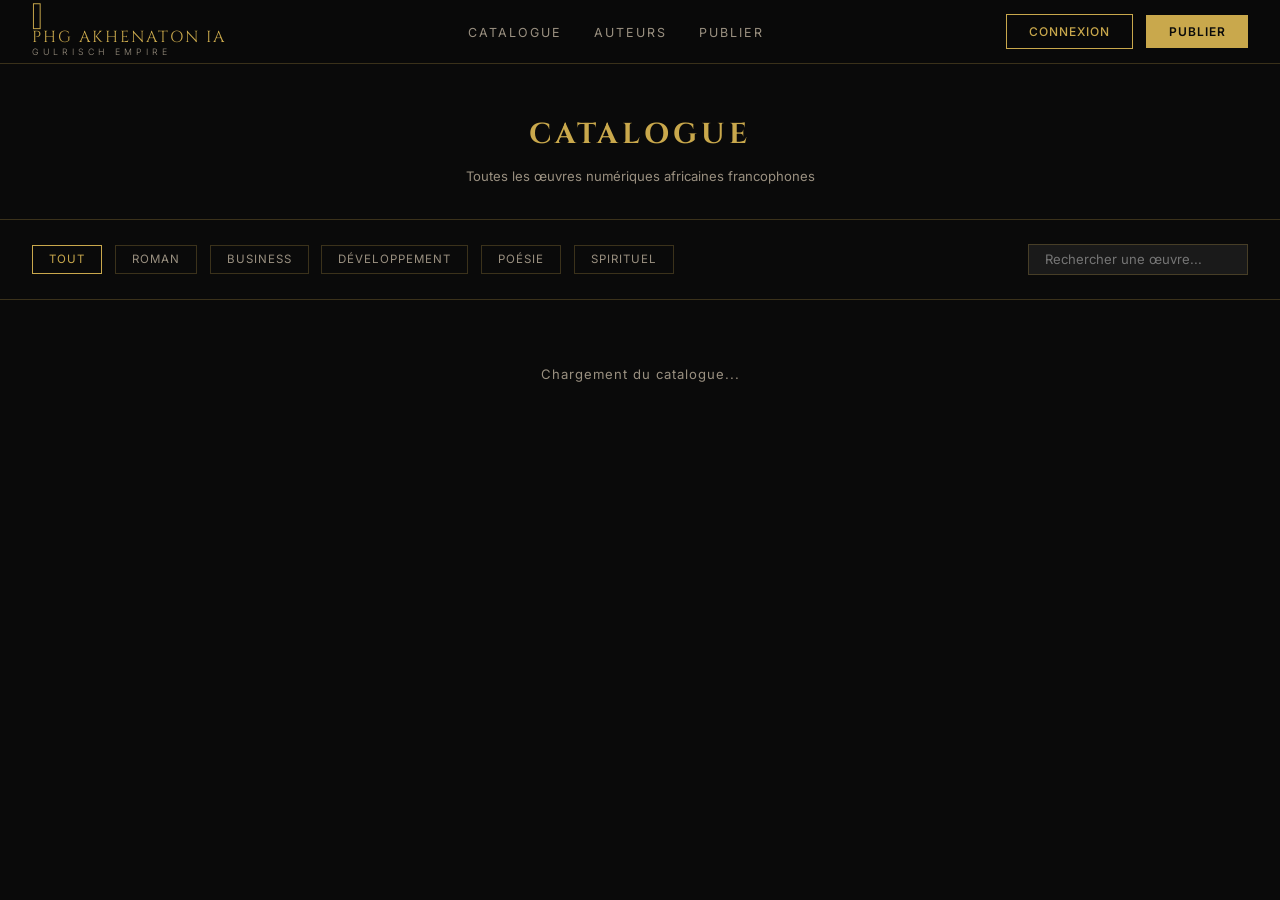
==== pages/catalogue.html @ d3db8b1d "PHG AKHENATON IA — Frontend initial" ====
<!DOCTYPE html>
<html lang="fr">
<head>
  <meta charset="UTF-8">
  <meta name="viewport" content="width=device-width, initial-scale=1.0">
  <title>Catalogue — PHG AKHENATON IA</title>
  <link href="https://fonts.googleapis.com/css2?family=Cinzel:wght@400;700&family=Inter:wght@300;400;500;600&display=swap" rel="stylesheet">
  <link rel="stylesheet" href="../css/main.css">
</head>
<body>

<nav class="navbar">
  <a href="../index.html" class="logo">
    <span class="logo-symbol">𓂀</span> PHG AKHENATON IA
    <small>GULRISCH EMPIRE</small>
  </a>
  <ul class="nav-links">
    <li><a href="catalogue.html" class="active">Catalogue</a></li>
    <li><a href="auteurs.html">Auteurs</a></li>
    <li><a href="abonnement.html">Publier</a></li>
  </ul>
  <div class="nav-actions">
    <button class="btn-outline" onclick="openModal('login')">Connexion</button>
    <button class="btn-gold" onclick="openModal('register')">Publier</button>
  </div>
</nav>

<div class="page-header">
  <h1>CATALOGUE</h1>
  <p>Toutes les œuvres numériques africaines francophones</p>
</div>

<div class="filters">
  <button class="filter-btn active" onclick="filterBy('all', this)">TOUT</button>
  <button class="filter-btn" onclick="filterBy('roman', this)">ROMAN</button>
  <button class="filter-btn" onclick="filterBy('business', this)">BUSINESS</button>
  <button class="filter-btn" onclick="filterBy('developpement', this)">DÉVELOPPEMENT</button>
  <button class="filter-btn" onclick="filterBy('poesie', this)">POÉSIE</button>
  <button class="filter-btn" onclick="filterBy('spirituel', this)">SPIRITUEL</button>
  <input class="filter-search" type="text" placeholder="Rechercher une œuvre..." oninput="searchBooks(this.value)">
</div>

<section class="catalogue-section">
  <div class="books-grid" id="books-grid">
    <div class="loading-placeholder">Chargement du catalogue...</div>
  </div>
</section>

<div class="modal-overlay" id="modal-overlay" onclick="closeModal()">
  <div class="modal" onclick="event.stopPropagation()">
    <button class="modal-close" onclick="closeModal()">✕</button>
    <div id="modal-content"></div>
  </div>
</div>

<script src="../js/config.js"></script>
<script src="../js/api.js"></script>
<script src="../js/auth.js"></script>
<script src="../js/main.js"></script>
<script>
  let allBooks = [];
  let currentFilter = 'all';

  document.addEventListener('DOMContentLoaded', async () => {
    await loadAllBooks();
  });

  async function loadAllBooks() {
    const grid = document.getElementById('books-grid');
    try {
      allBooks = await API.get('/oeuvres/?limit=50');
      renderGrid(allBooks);
    } catch (e) {
      grid.innerHTML = renderDefaultBooks();
    }
  }

  function filterBy(cat, btn) {
    currentFilter = cat;
    document.querySelectorAll('.filter-btn').forEach(b => b.classList.remove('active'));
    btn.classList.add('active');
    const filtered = cat === 'all' ? allBooks : allBooks.filter(o => o.categorie === cat);
    renderGrid(filtered);
  }

  function searchBooks(q) {
    const filtered = allBooks.filter(o =>
      o.titre.toLowerCase().includes(q.toLowerCase()) ||
      (o.description || '').toLowerCase().includes(q.toLowerCase())
    );
    renderGrid(filtered);
  }

  function renderGrid(books) {
    const grid = document.getElementById('books-grid');
    if (!books.length) {
      grid.innerHTML = '<div class="loading-placeholder">Aucune œuvre trouvée.</div>';
      return;
    }
    grid.innerHTML = books.map(renderBookCard).join('');
  }
</script>
</body>
</html>
---- css/main.css ----
/* PHG AKHENATON IA — Style Pharaonique Noir & Or */
@import url('https://fonts.googleapis.com/css2?family=Cinzel:wght@400;700&family=Inter:wght@300;400;500;600&display=swap');

:root {
  --gold: #C9A84C;
  --gold-light: #E8C96A;
  --gold-dark: #8B6914;
  --gold-bg: rgba(201,168,76,0.08);
  --black: #0A0A0A;
  --dark: #111111;
  --dark2: #1A1A1A;
  --dark3: #242424;
  --dark4: #2E2E2E;
  --text: #F5F0E8;
  --text-muted: #9A9080;
  --text-dim: #5A5040;
  --border-gold: rgba(201,168,76,0.25);
  --border-gold-strong: rgba(201,168,76,0.6);
  --radius: 0px;
}

* { box-sizing: border-box; margin: 0; padding: 0; }

body {
  background: var(--black);
  color: var(--text);
  font-family: 'Inter', sans-serif;
  font-size: 15px;
  line-height: 1.6;
  min-height: 100vh;
}

/* ─── NAVBAR ─────────────────────────────────────────── */
.navbar {
  position: sticky;
  top: 0;
  z-index: 100;
  display: flex;
  align-items: center;
  justify-content: space-between;
  padding: 0 2rem;
  height: 64px;
  background: rgba(10,10,10,0.97);
  border-bottom: 0.5px solid var(--border-gold);
  backdrop-filter: blur(10px);
}

.logo {
  font-family: 'Cinzel', serif;
  font-size: 1rem;
  color: var(--gold);
  letter-spacing: 2px;
  text-decoration: none;
  display: flex;
  flex-direction: column;
  line-height: 1.2;
}

.logo .logo-symbol { font-size: 1.2rem; display: inline; margin-right: 0.5rem; }
.logo small { font-size: 0.55rem; color: var(--text-muted); letter-spacing: 4px; font-family: 'Inter', sans-serif; font-weight: 300; }

.nav-links {
  display: flex;
  list-style: none;
  gap: 2rem;
}

.nav-links a {
  color: var(--text-muted);
  text-decoration: none;
  font-size: 0.78rem;
  letter-spacing: 2px;
  font-weight: 400;
  transition: color 0.2s;
  text-transform: uppercase;
}
.nav-links a:hover { color: var(--gold); }

.nav-actions { display: flex; gap: 0.8rem; align-items: center; }
.nav-toggle { display: none; background: none; border: none; color: var(--gold); font-size: 1.3rem; cursor: pointer; }

/* ─── BUTTONS ─────────────────────────────────────────── */
.btn-gold {
  background: var(--gold);
  color: var(--black);
  border: none;
  padding: 0.55rem 1.4rem;
  font-size: 0.75rem;
  font-weight: 600;
  letter-spacing: 1px;
  cursor: pointer;
  font-family: 'Inter', sans-serif;
  text-decoration: none;
  display: inline-block;
  transition: background 0.2s;
  text-transform: uppercase;
}
.btn-gold:hover { background: var(--gold-light); }

.btn-outline {
  background: transparent;
  color: var(--gold);
  border: 0.5px solid var(--gold);
  padding: 0.55rem 1.4rem;
  font-size: 0.75rem;
  font-weight: 500;
  letter-spacing: 1px;
  cursor: pointer;
  font-family: 'Inter', sans-serif;
  text-decoration: none;
  display: inline-block;
  transition: all 0.2s;
  text-transform: uppercase;
}
.btn-outline:hover { background: var(--gold-bg); }

.btn-lg { padding: 0.8rem 2.2rem; font-size: 0.82rem; }

/* ─── HERO ─────────────────────────────────────────────── */
.hero {
  text-align: center;
  padding: 5rem 2rem 4rem;
  position: relative;
  overflow: hidden;
}

.hero::before {
  content: '';
  position: absolute;
  top: 0; left: 50%;
  transform: translateX(-50%);
  width: 1px; height: 100%;
  background: linear-gradient(to bottom, transparent, var(--border-gold-strong), transparent);
  pointer-events: none;
}

.hero-eye {
  display: block;
  font-size: 2.5rem;
  color: var(--gold);
  margin-bottom: 1.5rem;
  opacity: 0.7;
}

.hero h1 {
  font-family: 'Cinzel', serif;
  font-size: 2.8rem;
  font-weight: 700;
  color: var(--gold);
  letter-spacing: 4px;
  line-height: 1.15;
  margin-bottom: 0.6rem;
}

.hero-subtitle {
  font-size: 0.75rem;
  color: var(--text-muted);
  letter-spacing: 6px;
  font-weight: 300;
  margin-bottom: 1.5rem;
}

.hero-desc {
  max-width: 520px;
  margin: 0 auto 2.5rem;
  color: var(--text-muted);
  font-size: 0.92rem;
  line-height: 1.8;
}

.hero-btns {
  display: flex;
  gap: 1rem;
  justify-content: center;
  flex-wrap: wrap;
  margin-bottom: 2.5rem;
}

.hero-stats {
  display: flex;
  align-items: center;
  justify-content: center;
  gap: 1.5rem;
  font-size: 0.78rem;
  color: var(--text-muted);
}

.hero-stats .stat span { color: var(--gold); font-weight: 600; font-size: 1.1rem; }
.stat-sep { color: var(--border-gold-strong); }

/* ─── SECTION DIVIDER ─────────────────────────────────── */
.section-divider {
  display: flex;
  align-items: center;
  gap: 1.5rem;
  padding: 1.5rem 2rem;
  border-top: 0.5px solid var(--border-gold);
}
.section-divider::before, .section-divider::after {
  content: '';
  flex: 1;
  height: 0.5px;
  background: var(--border-gold);
}
.section-divider span {
  color: var(--gold);
  font-size: 0.68rem;
  letter-spacing: 5px;
  font-weight: 500;
  white-space: nowrap;
}

/* ─── CATALOGUE ─────────────────────────────────────────── */
.catalogue-section { padding: 2rem; }

.catalogue-header {
  display: flex;
  justify-content: space-between;
  align-items: center;
  margin-bottom: 1.5rem;
}
.catalogue-header h2 {
  font-size: 0.72rem;
  color: var(--text-muted);
  letter-spacing: 4px;
  font-weight: 400;
}
.catalogue-header a {
  font-size: 0.72rem;
  color: var(--gold);
  text-decoration: none;
  letter-spacing: 1px;
}

.books-grid {
  display: grid;
  grid-template-columns: repeat(auto-fill, minmax(180px, 1fr));
  gap: 1.2rem;
}

.book-card {
  background: var(--dark2);
  border: 0.5px solid var(--border-gold);
  padding: 1rem;
  cursor: pointer;
  transition: border-color 0.2s, transform 0.2s;
  text-decoration: none;
  display: block;
  color: var(--text);
}
.book-card:hover { border-color: var(--gold); transform: translateY(-2px); }

.book-cover {
  width: 100%;
  aspect-ratio: 2/3;
  background: var(--dark3);
  border: 0.5px solid var(--border-gold);
  display: flex;
  align-items: center;
  justify-content: center;
  margin-bottom: 0.8rem;
  position: relative;
  overflow: hidden;
}

.book-cover-inner { text-align: center; padding: 0.8rem; }
.book-cover-title {
  font-family: 'Cinzel', serif;
  font-size: 0.55rem;
  color: var(--gold);
  letter-spacing: 1.5px;
  line-height: 1.5;
  margin-bottom: 0.5rem;
}
.book-cover-line {
  width: 30px;
  height: 0.5px;
  background: var(--gold);
  margin: 0 auto 0.5rem;
}
.book-cover-author {
  font-size: 0.45rem;
  color: var(--text-muted);
  letter-spacing: 2px;
}

.book-cover-img {
  width: 100%;
  height: 100%;
  object-fit: cover;
}

.book-badge {
  position: absolute;
  top: 6px;
  right: 6px;
  background: rgba(201,168,76,0.15);
  border: 0.5px solid var(--gold);
  color: var(--gold);
  font-size: 0.45rem;
  padding: 2px 6px;
  letter-spacing: 1px;
}

.book-title {
  font-size: 0.78rem;
  font-weight: 500;
  color: var(--text);
  margin-bottom: 0.25rem;
  line-height: 1.35;
}
.book-author {
  font-size: 0.68rem;
  color: var(--text-muted);
  margin-bottom: 0.6rem;
}
.book-footer {
  display: flex;
  justify-content: space-between;
  align-items: center;
}
.book-price { font-size: 0.9rem; font-weight: 600; color: var(--gold); }
.book-formats { display: flex; gap: 3px; flex-wrap: wrap; }
.fmt-badge {
  font-size: 0.45rem;
  background: rgba(201,168,76,0.08);
  border: 0.5px solid var(--border-gold);
  color: var(--gold);
  padding: 2px 4px;
  letter-spacing: 1px;
}

.loading-placeholder {
  color: var(--text-muted);
  font-size: 0.82rem;
  padding: 2rem;
  text-align: center;
  grid-column: 1/-1;
  letter-spacing: 1px;
}

/* ─── FEATURES ─────────────────────────────────────────── */
.features {
  display: grid;
  grid-template-columns: repeat(3, 1fr);
  border-top: 0.5px solid var(--border-gold);
}

.feature {
  padding: 2rem 1.8rem;
  border-right: 0.5px solid var(--border-gold);
  border-bottom: 0.5px solid var(--border-gold);
}
.feature:nth-child(3n) { border-right: none; }

.feature-icon {
  font-size: 1.4rem;
  color: var(--gold);
  display: block;
  margin-bottom: 0.8rem;
  opacity: 0.7;
}
.feature h3 {
  font-size: 0.72rem;
  color: var(--text);
  font-weight: 500;
  letter-spacing: 2px;
  margin-bottom: 0.6rem;
}
.feature p {
  font-size: 0.78rem;
  color: var(--text-muted);
  line-height: 1.7;
}

/* ─── AUTEUR CTA ─────────────────────────────────────────── */
.auteur-cta {
  border-top: 0.5px solid var(--border-gold);
  border-bottom: 0.5px solid var(--border-gold);
  padding: 3rem 2rem;
  background: rgba(201,168,76,0.03);
}

.auteur-cta-content {
  display: flex;
  justify-content: space-between;
  align-items: flex-start;
  gap: 3rem;
  max-width: 900px;
  margin: 0 auto;
}

.auteur-cta-text h2 {
  font-family: 'Cinzel', serif;
  font-size: 1.4rem;
  color: var(--gold);
  letter-spacing: 3px;
  margin-bottom: 0.8rem;
}
.auteur-cta-text p {
  font-size: 0.85rem;
  color: var(--text-muted);
  margin-bottom: 1.2rem;
  line-height: 1.7;
  max-width: 400px;
}

.avantages {
  list-style: none;
  display: flex;
  flex-direction: column;
  gap: 0.4rem;
}
.avantages li {
  font-size: 0.78rem;
  color: var(--text-muted);
  letter-spacing: 0.5px;
}

.plans {
  display: flex;
  gap: 1rem;
  flex-shrink: 0;
}

.plan {
  background: var(--dark2);
  border: 0.5px solid var(--border-gold);
  padding: 1.5rem 1.2rem;
  text-align: center;
  min-width: 130px;
  display: flex;
  flex-direction: column;
  gap: 0.8rem;
}
.plan-featured {
  border-color: var(--gold);
  background: rgba(201,168,76,0.05);
  position: relative;
}

.plan-tag {
  position: absolute;
  top: -10px;
  left: 50%;
  transform: translateX(-50%);
  background: var(--gold);
  color: var(--black);
  font-size: 0.55rem;
  padding: 2px 10px;
  letter-spacing: 2px;
  font-weight: 600;
  white-space: nowrap;
}

.plan-badge {
  font-size: 0.65rem;
  color: var(--text-muted);
  letter-spacing: 4px;
  font-weight: 400;
}

.plan-price {
  font-size: 1.4rem;
  font-weight: 600;
  color: var(--gold);
  display: block;
}
.plan-price small {
  font-size: 0.65rem;
  color: var(--text-muted);
  font-weight: 400;
}

.plan-btn { width: 100%; text-align: center; font-size: 0.7rem; padding: 0.5rem; }

/* ─── FOOTER ─────────────────────────────────────────── */
.footer {
  border-top: 0.5px solid var(--border-gold);
  padding: 3rem 2rem 1.5rem;
}

.footer-top {
  display: grid;
  grid-template-columns: 2fr 1fr 1fr 1fr;
  gap: 2rem;
  margin-bottom: 2rem;
  padding-bottom: 2rem;
  border-bottom: 0.5px solid var(--border-gold);
}

.footer-brand .footer-logo {
  font-family: 'Cinzel', serif;
  font-size: 1rem;
  color: var(--gold);
  letter-spacing: 2px;
  margin-bottom: 0.8rem;
}
.footer-brand p {
  font-size: 0.75rem;
  color: var(--text-muted);
  line-height: 1.7;
}

.footer-links h4 {
  font-size: 0.65rem;
  color: var(--text-muted);
  letter-spacing: 3px;
  margin-bottom: 1rem;
  font-weight: 400;
}
.footer-links a {
  display: block;
  font-size: 0.78rem;
  color: var(--text-muted);
  text-decoration: none;
  margin-bottom: 0.5rem;
  transition: color 0.2s;
}
.footer-links a:hover { color: var(--gold); }

.footer-bottom {
  text-align: center;
}
.footer-bottom p {
  font-size: 0.68rem;
  color: var(--text-dim);
  letter-spacing: 1px;
}

/* ─── MODAL ─────────────────────────────────────────────── */
.modal-overlay {
  position: fixed;
  inset: 0;
  background: rgba(0,0,0,0.85);
  display: none;
  align-items: center;
  justify-content: center;
  z-index: 200;
}
.modal-overlay.active { display: flex; }

.modal {
  background: var(--dark2);
  border: 0.5px solid var(--border-gold-strong);
  padding: 2.5rem;
  width: 100%;
  max-width: 420px;
  position: relative;
}

.modal-close {
  position: absolute;
  top: 1rem;
  right: 1rem;
  background: none;
  border: none;
  color: var(--text-muted);
  font-size: 1rem;
  cursor: pointer;
}

.modal h2 {
  font-family: 'Cinzel', serif;
  font-size: 1rem;
  color: var(--gold);
  letter-spacing: 2px;
  margin-bottom: 1.5rem;
  text-align: center;
}

.form-group { margin-bottom: 1rem; }
.form-group label {
  display: block;
  font-size: 0.7rem;
  color: var(--text-muted);
  letter-spacing: 2px;
  margin-bottom: 0.4rem;
  text-transform: uppercase;
}
.form-group input, .form-group select {
  width: 100%;
  background: var(--dark3);
  border: 0.5px solid var(--border-gold);
  color: var(--text);
  padding: 0.7rem 1rem;
  font-size: 0.85rem;
  font-family: 'Inter', sans-serif;
  outline: none;
}
.form-group input:focus { border-color: var(--gold); }

.form-submit {
  width: 100%;
  margin-top: 1rem;
  padding: 0.8rem;
  font-size: 0.8rem;
  letter-spacing: 2px;
}

.form-switch {
  text-align: center;
  margin-top: 1rem;
  font-size: 0.75rem;
  color: var(--text-muted);
}
.form-switch a { color: var(--gold); text-decoration: none; cursor: pointer; }

.error-msg { color: #E24B4A; font-size: 0.75rem; margin-top: 0.5rem; }

/* ─── PAGE CATALOGUE ─────────────────────────────────────── */
.page-header {
  padding: 3rem 2rem 2rem;
  border-bottom: 0.5px solid var(--border-gold);
  text-align: center;
}
.page-header h1 {
  font-family: 'Cinzel', serif;
  font-size: 1.8rem;
  color: var(--gold);
  letter-spacing: 4px;
  margin-bottom: 0.5rem;
}
.page-header p { font-size: 0.82rem; color: var(--text-muted); }

.filters {
  display: flex;
  gap: 0.8rem;
  padding: 1.5rem 2rem;
  border-bottom: 0.5px solid var(--border-gold);
  flex-wrap: wrap;
  align-items: center;
}
.filter-btn {
  background: transparent;
  border: 0.5px solid var(--border-gold);
  color: var(--text-muted);
  padding: 0.4rem 1rem;
  font-size: 0.72rem;
  letter-spacing: 1px;
  cursor: pointer;
  font-family: 'Inter', sans-serif;
  transition: all 0.2s;
  text-transform: uppercase;
}
.filter-btn:hover, .filter-btn.active { border-color: var(--gold); color: var(--gold); }
.filter-search {
  margin-left: auto;
  background: var(--dark2);
  border: 0.5px solid var(--border-gold);
  color: var(--text);
  padding: 0.4rem 1rem;
  font-size: 0.82rem;
  font-family: 'Inter', sans-serif;
  width: 220px;
  outline: none;
}

/* ─── DASHBOARD AUTEUR ────────────────────────────────────── */
.dashboard {
  display: grid;
  grid-template-columns: 240px 1fr;
  min-height: calc(100vh - 64px);
}

.sidebar {
  background: var(--dark2);
  border-right: 0.5px solid var(--border-gold);
  padding: 2rem 0;
}
.sidebar-link {
  display: block;
  padding: 0.8rem 1.5rem;
  color: var(--text-muted);
  text-decoration: none;
  font-size: 0.78rem;
  letter-spacing: 1px;
  border-left: 2px solid transparent;
  transition: all 0.2s;
}
.sidebar-link:hover, .sidebar-link.active {
  color: var(--gold);
  border-left-color: var(--gold);
  background: var(--gold-bg);
}

.dashboard-content { padding: 2rem; }

.stats-grid {
  display: grid;
  grid-template-columns: repeat(4, 1fr);
  gap: 1rem;
  margin-bottom: 2rem;
}
.stat-card {
  background: var(--dark2);
  border: 0.5px solid var(--border-gold);
  padding: 1.2rem;
}
.stat-card label { font-size: 0.65rem; color: var(--text-muted); letter-spacing: 2px; display: block; margin-bottom: 0.4rem; }
.stat-card .value { font-size: 1.6rem; font-weight: 600; color: var(--gold); }

/* ─── PAGE LIVRE ────────────────────────────────────────── */
.livre-detail {
  display: grid;
  grid-template-columns: 300px 1fr;
  gap: 3rem;
  padding: 3rem 2rem;
  max-width: 1000px;
  margin: 0 auto;
}

.livre-cover-big {
  background: var(--dark2);
  border: 0.5px solid var(--border-gold);
  aspect-ratio: 2/3;
  display: flex;
  align-items: center;
  justify-content: center;
  position: sticky;
  top: 80px;
}

.livre-info h1 {
  font-family: 'Cinzel', serif;
  font-size: 1.6rem;
  color: var(--gold);
  letter-spacing: 2px;
  margin-bottom: 0.5rem;
  line-height: 1.3;
}
.livre-auteur { font-size: 0.82rem; color: var(--text-muted); margin-bottom: 1.5rem; }
.livre-prix { font-size: 2rem; font-weight: 600; color: var(--gold); margin-bottom: 1rem; }
.livre-desc { font-size: 0.88rem; color: var(--text-muted); line-height: 1.8; margin-bottom: 1.5rem; }

.chatbot-box {
  background: var(--dark2);
  border: 0.5px solid var(--border-gold);
  padding: 1.5rem;
  margin-top: 2rem;
}
.chatbot-box h3 {
  font-size: 0.72rem;
  color: var(--gold);
  letter-spacing: 3px;
  margin-bottom: 1rem;
}
.chat-messages { min-height: 150px; max-height: 250px; overflow-y: auto; margin-bottom: 1rem; }
.chat-msg { margin-bottom: 0.8rem; font-size: 0.82rem; }
.chat-msg.user { color: var(--text); text-align: right; }
.chat-msg.ai { color: var(--text-muted); }
.chat-input-row { display: flex; gap: 0.5rem; }
.chat-input {
  flex: 1;
  background: var(--dark3);
  border: 0.5px solid var(--border-gold);
  color: var(--text);
  padding: 0.6rem 0.8rem;
  font-size: 0.82rem;
  font-family: 'Inter', sans-serif;
  outline: none;
}

/* ─── RESPONSIVE ─────────────────────────────────────────── */
@media (max-width: 768px) {
  .nav-links { display: none; }
  .nav-toggle { display: block; }
  .nav-links.open {
    display: flex;
    flex-direction: column;
    position: absolute;
    top: 64px;
    left: 0;
    right: 0;
    background: var(--dark);
    border-bottom: 0.5px solid var(--border-gold);
    padding: 1.5rem 2rem;
    gap: 1rem;
    z-index: 99;
  }
  .hero h1 { font-size: 1.8rem; }
  .books-grid { grid-template-columns: repeat(2, 1fr); }
  .features { grid-template-columns: 1fr; }
  .feature { border-right: none; }
  .auteur-cta-content { flex-direction: column; }
  .footer-top { grid-template-columns: 1fr 1fr; }
  .dashboard { grid-template-columns: 1fr; }
  .stats-grid { grid-template-columns: repeat(2, 1fr); }
  .livre-detail { grid-template-columns: 1fr; }
}

@media (max-width: 480px) {
  .nav-actions .btn-outline { display: none; }
  .books-grid { grid-template-columns: 1fr; }
  .plans { flex-direction: column; }
  .footer-top { grid-template-columns: 1fr; }
}
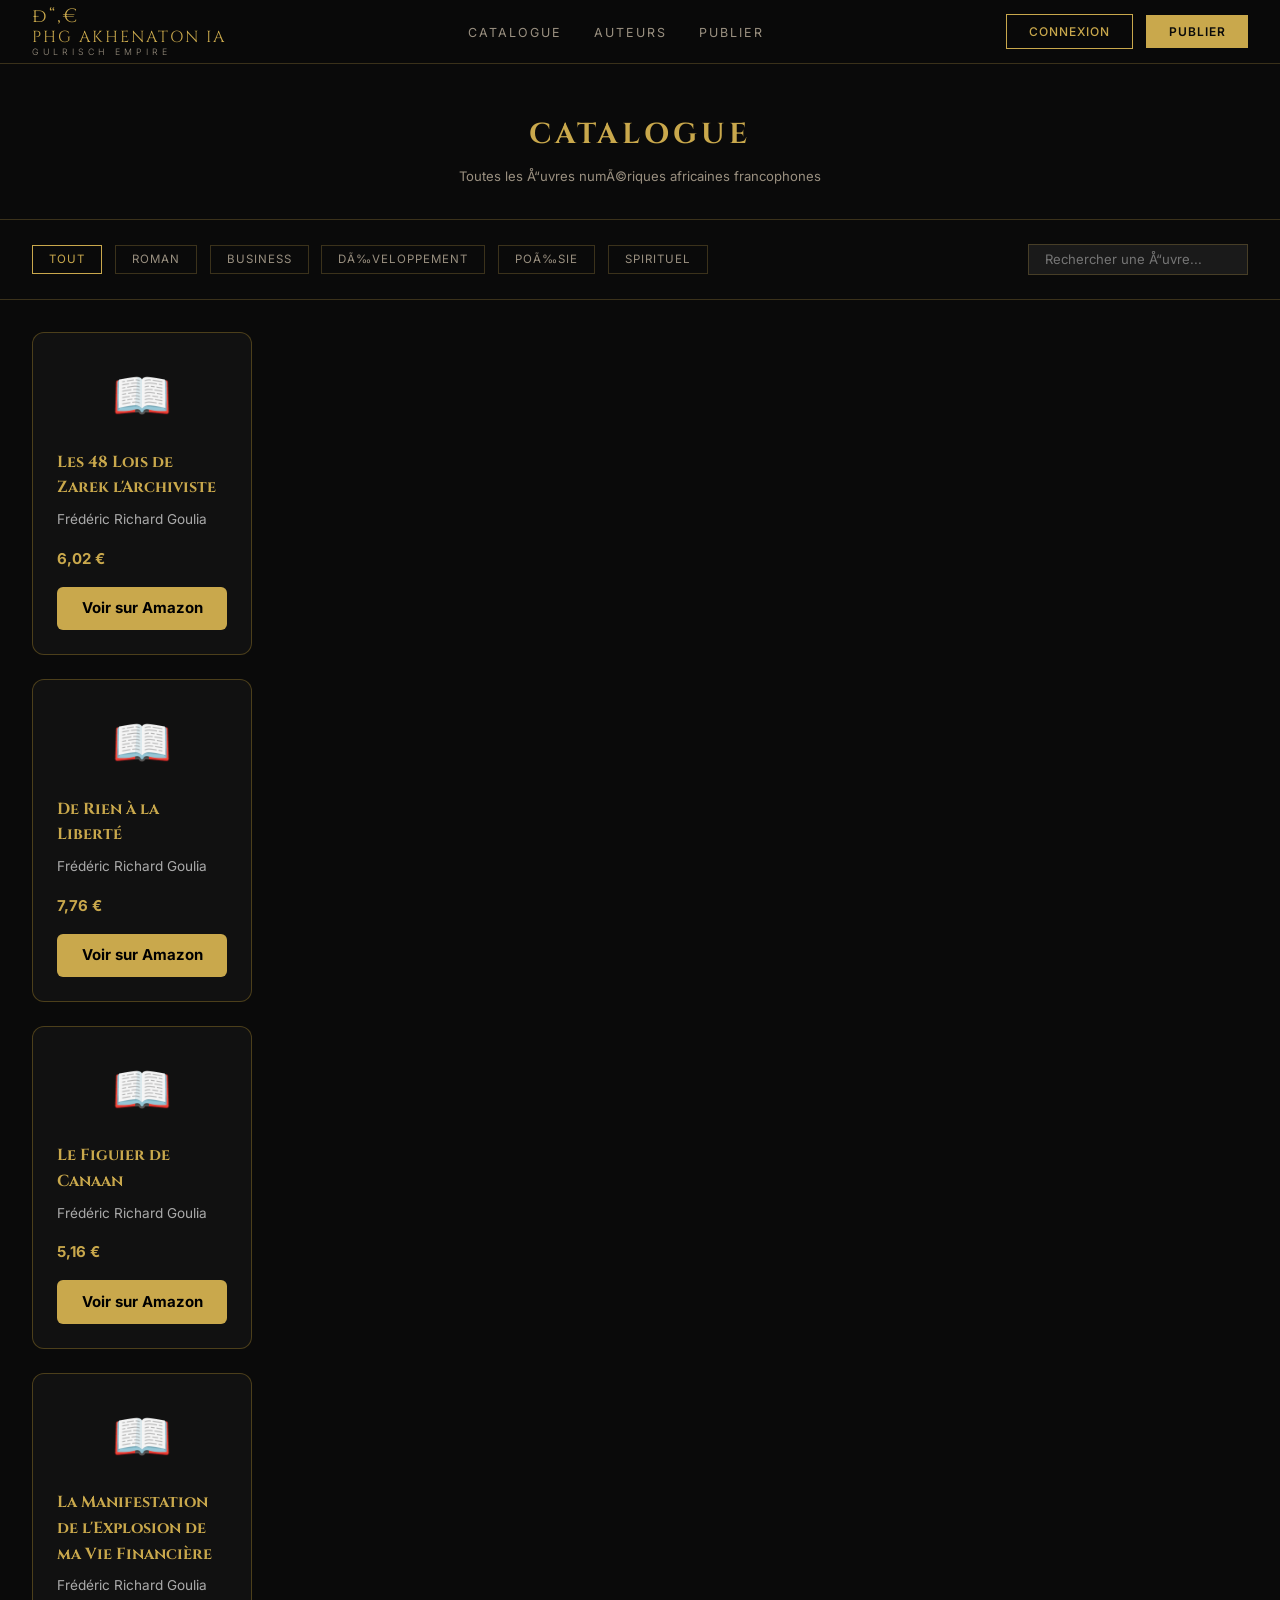
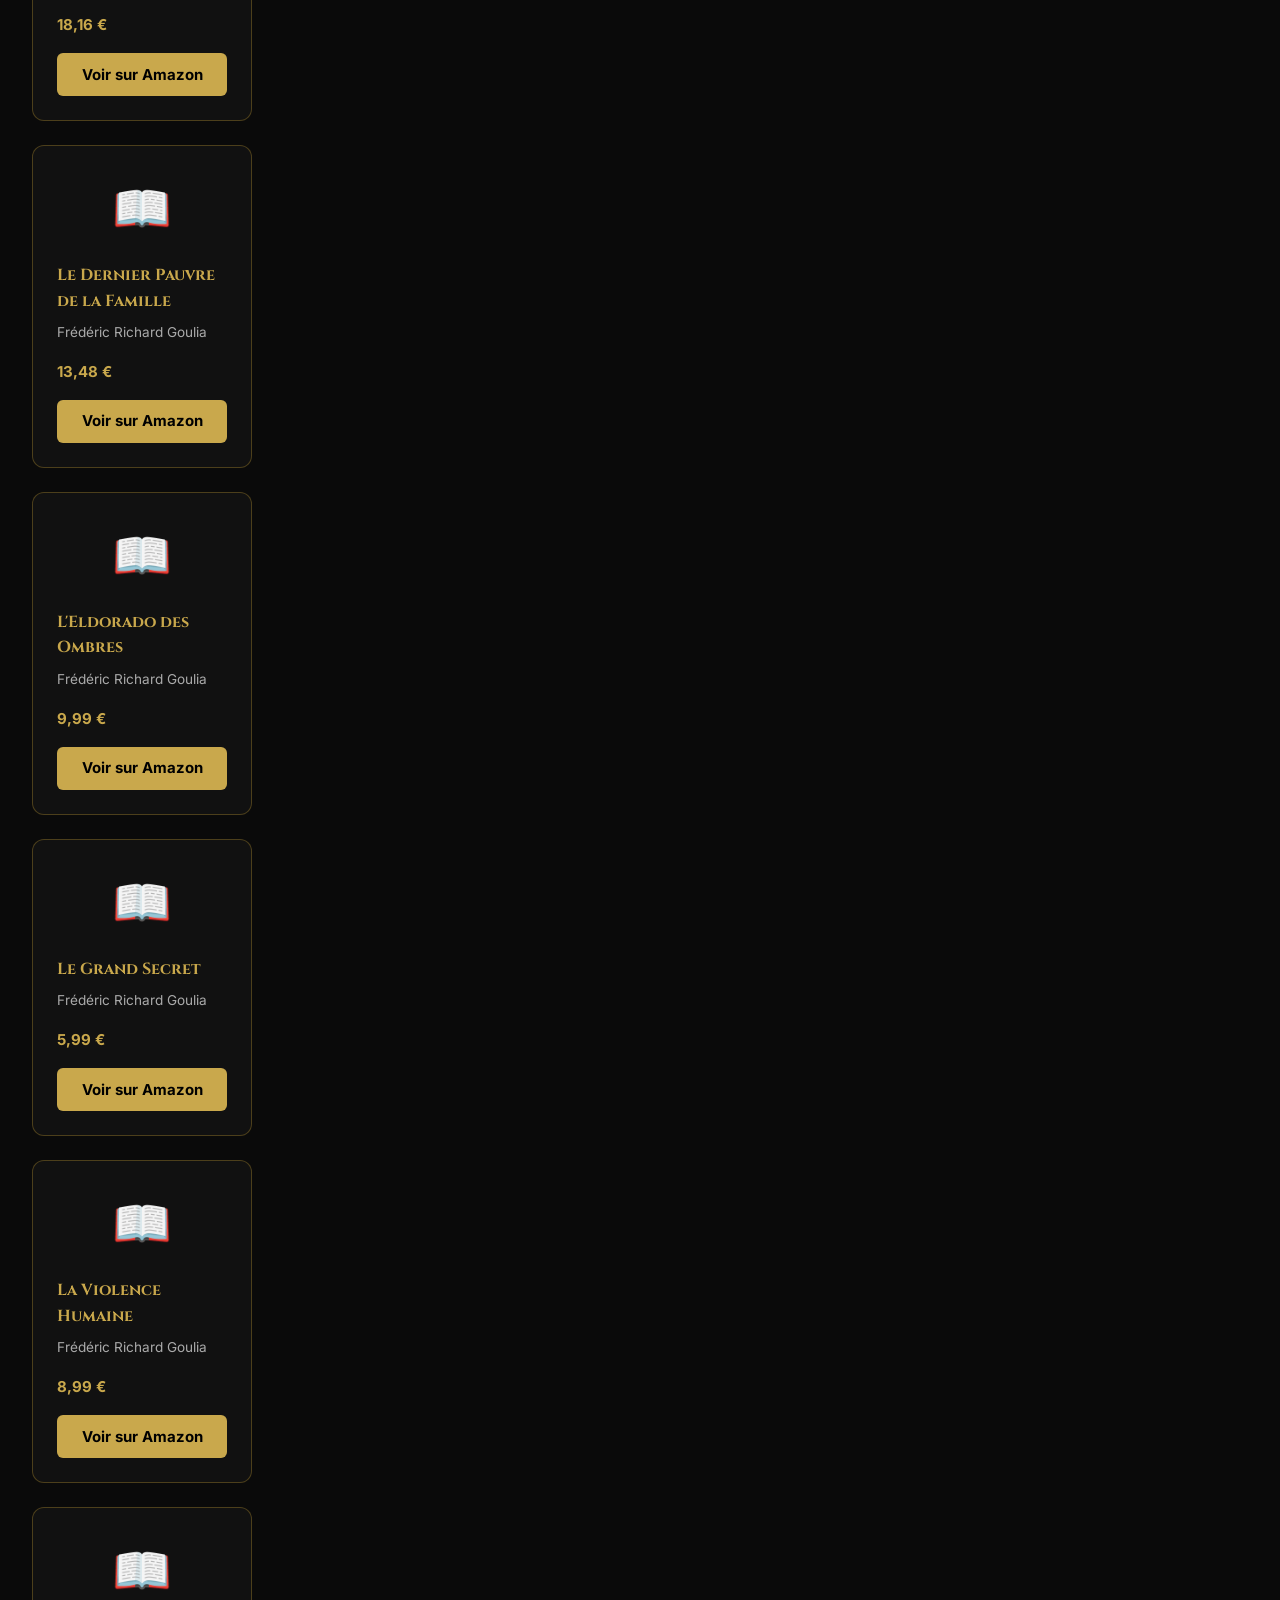
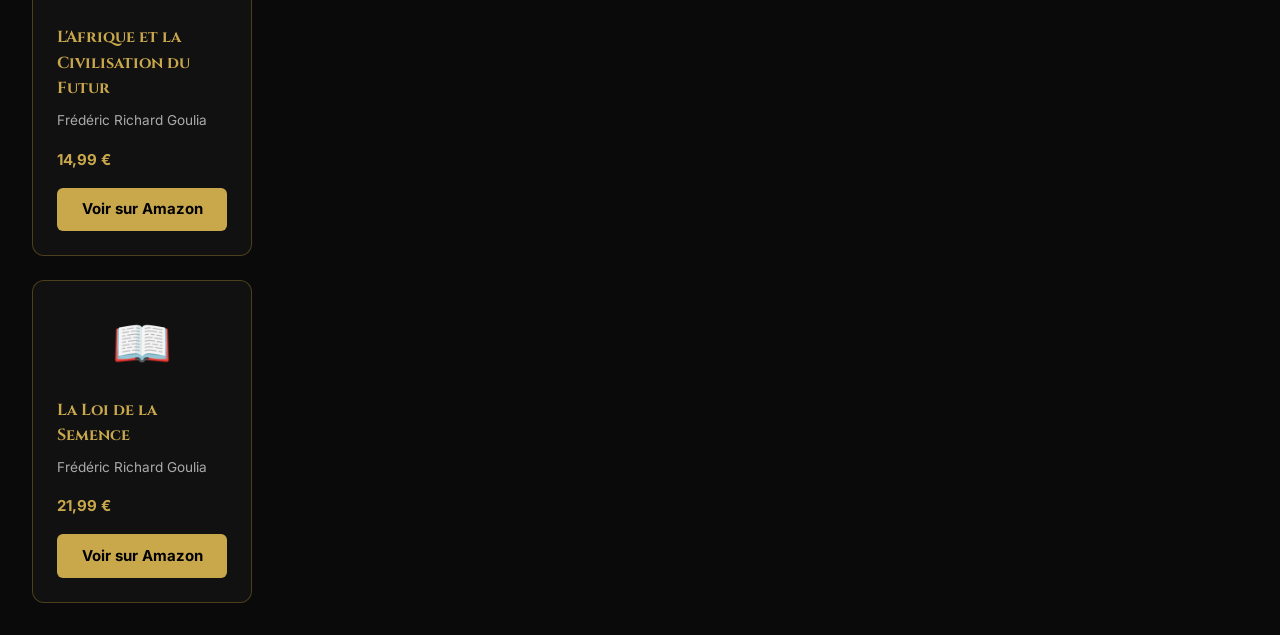
==== commit ad6f38bc: "Ajout renderBookCard avec liens Amazon" ====
--- a/pages/catalogue.html
+++ b/pages/catalogue.html
@@ -1,9 +1,9 @@
-<!DOCTYPE html>
+﻿<!DOCTYPE html>
 <html lang="fr">
 <head>
   <meta charset="UTF-8">
   <meta name="viewport" content="width=device-width, initial-scale=1.0">
-  <title>Catalogue — PHG AKHENATON IA</title>
+  <title>Catalogue â€” PHG AKHENATON IA</title>
   <link href="https://fonts.googleapis.com/css2?family=Cinzel:wght@400;700&family=Inter:wght@300;400;500;600&display=swap" rel="stylesheet">
   <link rel="stylesheet" href="../css/main.css">
 </head>
@@ -11,7 +11,7 @@
 
 <nav class="navbar">
   <a href="../index.html" class="logo">
-    <span class="logo-symbol">𓂀</span> PHG AKHENATON IA
+    <span class="logo-symbol">ð“‚€</span> PHG AKHENATON IA
     <small>GULRISCH EMPIRE</small>
   </a>
   <ul class="nav-links">
@@ -27,17 +27,17 @@
 
 <div class="page-header">
   <h1>CATALOGUE</h1>
-  <p>Toutes les œuvres numériques africaines francophones</p>
+  <p>Toutes les Å“uvres numÃ©riques africaines francophones</p>
 </div>
 
 <div class="filters">
   <button class="filter-btn active" onclick="filterBy('all', this)">TOUT</button>
   <button class="filter-btn" onclick="filterBy('roman', this)">ROMAN</button>
   <button class="filter-btn" onclick="filterBy('business', this)">BUSINESS</button>
-  <button class="filter-btn" onclick="filterBy('developpement', this)">DÉVELOPPEMENT</button>
-  <button class="filter-btn" onclick="filterBy('poesie', this)">POÉSIE</button>
+  <button class="filter-btn" onclick="filterBy('developpement', this)">DÃ‰VELOPPEMENT</button>
+  <button class="filter-btn" onclick="filterBy('poesie', this)">POÃ‰SIE</button>
   <button class="filter-btn" onclick="filterBy('spirituel', this)">SPIRITUEL</button>
-  <input class="filter-search" type="text" placeholder="Rechercher une œuvre..." oninput="searchBooks(this.value)">
+  <input class="filter-search" type="text" placeholder="Rechercher une Å“uvre..." oninput="searchBooks(this.value)">
 </div>
 
 <section class="catalogue-section">
@@ -48,15 +48,123 @@
 
 <div class="modal-overlay" id="modal-overlay" onclick="closeModal()">
   <div class="modal" onclick="event.stopPropagation()">
-    <button class="modal-close" onclick="closeModal()">✕</button>
+    <button class="modal-close" onclick="closeModal()">âœ•</button>
     <div id="modal-content"></div>
   </div>
 </div>
 
-<script src="../js/config.js"></script>
-<script src="../js/api.js"></script>
-<script src="../js/auth.js"></script>
-<script src="../js/main.js"></script>
+<script src="../js/config.js">    function renderBookCard(book) {
+      const amazon = book.lien_amazon || book.lienAmazon || `https://www.amazon.fr/s?k=${encodeURIComponent((book.titre||'') + ' Goulia')}`;
+      return `<div class="book-card" style="cursor:pointer;border:1px solid rgba(212,168,50,0.3);border-radius:12px;padding:1.5rem;background:#111;color:#fff;">
+        <div style="font-size:3rem;text-align:center;margin-bottom:1rem;">📖</div>
+        <h3 style="color:#C9A84C;font-family:Cinzel,serif;margin-bottom:0.5rem;font-size:1rem;">${book.titre||book.title||'Sans titre'}</h3>
+        <p style="color:#aaa;font-size:0.85rem;margin-bottom:0.5rem;">${book.auteur||book.author||'PHG Éditions'}</p>
+        <p style="color:#888;font-size:0.8rem;margin-bottom:1rem;">${book.description||''}</p>
+        <p style="color:#C9A84C;font-weight:bold;margin-bottom:1rem;">${book.prix||book.price||''}</p>
+        <a href="${amazon}" target="_blank" style="display:block;text-align:center;background:#C9A84C;color:#000;padding:0.6rem;border-radius:6px;text-decoration:none;font-weight:bold;">Voir sur Amazon</a>
+      </div>`;
+    }
+
+    function renderDefaultBooks() {
+      const livres = [
+        {titre:"Les 48 Lois de Zarek l'Archiviste", auteur:"Frédéric Richard Goulia", prix:"6,02 €", lienAmazon:"https://www.amazon.fr/dp/B0H22F32KK"},
+        {titre:"De Rien à la Liberté", auteur:"Frédéric Richard Goulia", prix:"7,76 €", lienAmazon:"https://www.amazon.fr/dp/B0GVZM1FX9"},
+        {titre:"Le Figuier de Canaan", auteur:"Frédéric Richard Goulia", prix:"5,16 €", lienAmazon:"https://www.amazon.fr/dp/B0H22F32KK"},
+        {titre:"La Manifestation de l'Explosion de ma Vie Financière", auteur:"Frédéric Richard Goulia", prix:"18,16 €", lienAmazon:"https://www.amazon.fr/dp/B0GV1X5JRW"},
+        {titre:"Le Dernier Pauvre de la Famille", auteur:"Frédéric Richard Goulia", prix:"13,48 €", lienAmazon:"https://www.amazon.fr/dp/B0H1RTKSKG"},
+        {titre:"L'Eldorado des Ombres", auteur:"Frédéric Richard Goulia", prix:"9,99 €", lienAmazon:"https://www.amazon.fr/dp/B0H1V2WDYC"},
+        {titre:"Le Grand Secret", auteur:"Frédéric Richard Goulia", prix:"5,99 €", lienAmazon:"https://www.amazon.fr/dp/B0GVHH3KZ8"},
+        {titre:"La Violence Humaine", auteur:"Frédéric Richard Goulia", prix:"8,99 €", lienAmazon:"https://www.amazon.fr/dp/B0GW643C9N"},
+        {titre:"L'Afrique et la Civilisation du Futur", auteur:"Frédéric Richard Goulia", prix:"14,99 €", lienAmazon:"https://www.amazon.fr/s?k=Afrique+Civilisation+Futur+Goulia"},
+        {titre:"La Loi de la Semence", auteur:"Frédéric Richard Goulia", prix:"21,99 €", lienAmazon:"https://www.amazon.fr/dp/B0GV1X5JRW"}
+      ];
+      return `<div style="display:grid;grid-template-columns:repeat(auto-fill,minmax(220px,1fr));gap:1.5rem;">${livres.map(renderBookCard).join('')}</div>`;
+    }
+</script>
+<script src="../js/api.js">    function renderBookCard(book) {
+      const amazon = book.lien_amazon || book.lienAmazon || `https://www.amazon.fr/s?k=${encodeURIComponent((book.titre||'') + ' Goulia')}`;
+      return `<div class="book-card" style="cursor:pointer;border:1px solid rgba(212,168,50,0.3);border-radius:12px;padding:1.5rem;background:#111;color:#fff;">
+        <div style="font-size:3rem;text-align:center;margin-bottom:1rem;">📖</div>
+        <h3 style="color:#C9A84C;font-family:Cinzel,serif;margin-bottom:0.5rem;font-size:1rem;">${book.titre||book.title||'Sans titre'}</h3>
+        <p style="color:#aaa;font-size:0.85rem;margin-bottom:0.5rem;">${book.auteur||book.author||'PHG Éditions'}</p>
+        <p style="color:#888;font-size:0.8rem;margin-bottom:1rem;">${book.description||''}</p>
+        <p style="color:#C9A84C;font-weight:bold;margin-bottom:1rem;">${book.prix||book.price||''}</p>
+        <a href="${amazon}" target="_blank" style="display:block;text-align:center;background:#C9A84C;color:#000;padding:0.6rem;border-radius:6px;text-decoration:none;font-weight:bold;">Voir sur Amazon</a>
+      </div>`;
+    }
+
+    function renderDefaultBooks() {
+      const livres = [
+        {titre:"Les 48 Lois de Zarek l'Archiviste", auteur:"Frédéric Richard Goulia", prix:"6,02 €", lienAmazon:"https://www.amazon.fr/dp/B0H22F32KK"},
+        {titre:"De Rien à la Liberté", auteur:"Frédéric Richard Goulia", prix:"7,76 €", lienAmazon:"https://www.amazon.fr/dp/B0GVZM1FX9"},
+        {titre:"Le Figuier de Canaan", auteur:"Frédéric Richard Goulia", prix:"5,16 €", lienAmazon:"https://www.amazon.fr/dp/B0H22F32KK"},
+        {titre:"La Manifestation de l'Explosion de ma Vie Financière", auteur:"Frédéric Richard Goulia", prix:"18,16 €", lienAmazon:"https://www.amazon.fr/dp/B0GV1X5JRW"},
+        {titre:"Le Dernier Pauvre de la Famille", auteur:"Frédéric Richard Goulia", prix:"13,48 €", lienAmazon:"https://www.amazon.fr/dp/B0H1RTKSKG"},
+        {titre:"L'Eldorado des Ombres", auteur:"Frédéric Richard Goulia", prix:"9,99 €", lienAmazon:"https://www.amazon.fr/dp/B0H1V2WDYC"},
+        {titre:"Le Grand Secret", auteur:"Frédéric Richard Goulia", prix:"5,99 €", lienAmazon:"https://www.amazon.fr/dp/B0GVHH3KZ8"},
+        {titre:"La Violence Humaine", auteur:"Frédéric Richard Goulia", prix:"8,99 €", lienAmazon:"https://www.amazon.fr/dp/B0GW643C9N"},
+        {titre:"L'Afrique et la Civilisation du Futur", auteur:"Frédéric Richard Goulia", prix:"14,99 €", lienAmazon:"https://www.amazon.fr/s?k=Afrique+Civilisation+Futur+Goulia"},
+        {titre:"La Loi de la Semence", auteur:"Frédéric Richard Goulia", prix:"21,99 €", lienAmazon:"https://www.amazon.fr/dp/B0GV1X5JRW"}
+      ];
+      return `<div style="display:grid;grid-template-columns:repeat(auto-fill,minmax(220px,1fr));gap:1.5rem;">${livres.map(renderBookCard).join('')}</div>`;
+    }
+</script>
+<script src="../js/auth.js">    function renderBookCard(book) {
+      const amazon = book.lien_amazon || book.lienAmazon || `https://www.amazon.fr/s?k=${encodeURIComponent((book.titre||'') + ' Goulia')}`;
+      return `<div class="book-card" style="cursor:pointer;border:1px solid rgba(212,168,50,0.3);border-radius:12px;padding:1.5rem;background:#111;color:#fff;">
+        <div style="font-size:3rem;text-align:center;margin-bottom:1rem;">📖</div>
+        <h3 style="color:#C9A84C;font-family:Cinzel,serif;margin-bottom:0.5rem;font-size:1rem;">${book.titre||book.title||'Sans titre'}</h3>
+        <p style="color:#aaa;font-size:0.85rem;margin-bottom:0.5rem;">${book.auteur||book.author||'PHG Éditions'}</p>
+        <p style="color:#888;font-size:0.8rem;margin-bottom:1rem;">${book.description||''}</p>
+        <p style="color:#C9A84C;font-weight:bold;margin-bottom:1rem;">${book.prix||book.price||''}</p>
+        <a href="${amazon}" target="_blank" style="display:block;text-align:center;background:#C9A84C;color:#000;padding:0.6rem;border-radius:6px;text-decoration:none;font-weight:bold;">Voir sur Amazon</a>
+      </div>`;
+    }
+
+    function renderDefaultBooks() {
+      const livres = [
+        {titre:"Les 48 Lois de Zarek l'Archiviste", auteur:"Frédéric Richard Goulia", prix:"6,02 €", lienAmazon:"https://www.amazon.fr/dp/B0H22F32KK"},
+        {titre:"De Rien à la Liberté", auteur:"Frédéric Richard Goulia", prix:"7,76 €", lienAmazon:"https://www.amazon.fr/dp/B0GVZM1FX9"},
+        {titre:"Le Figuier de Canaan", auteur:"Frédéric Richard Goulia", prix:"5,16 €", lienAmazon:"https://www.amazon.fr/dp/B0H22F32KK"},
+        {titre:"La Manifestation de l'Explosion de ma Vie Financière", auteur:"Frédéric Richard Goulia", prix:"18,16 €", lienAmazon:"https://www.amazon.fr/dp/B0GV1X5JRW"},
+        {titre:"Le Dernier Pauvre de la Famille", auteur:"Frédéric Richard Goulia", prix:"13,48 €", lienAmazon:"https://www.amazon.fr/dp/B0H1RTKSKG"},
+        {titre:"L'Eldorado des Ombres", auteur:"Frédéric Richard Goulia", prix:"9,99 €", lienAmazon:"https://www.amazon.fr/dp/B0H1V2WDYC"},
+        {titre:"Le Grand Secret", auteur:"Frédéric Richard Goulia", prix:"5,99 €", lienAmazon:"https://www.amazon.fr/dp/B0GVHH3KZ8"},
+        {titre:"La Violence Humaine", auteur:"Frédéric Richard Goulia", prix:"8,99 €", lienAmazon:"https://www.amazon.fr/dp/B0GW643C9N"},
+        {titre:"L'Afrique et la Civilisation du Futur", auteur:"Frédéric Richard Goulia", prix:"14,99 €", lienAmazon:"https://www.amazon.fr/s?k=Afrique+Civilisation+Futur+Goulia"},
+        {titre:"La Loi de la Semence", auteur:"Frédéric Richard Goulia", prix:"21,99 €", lienAmazon:"https://www.amazon.fr/dp/B0GV1X5JRW"}
+      ];
+      return `<div style="display:grid;grid-template-columns:repeat(auto-fill,minmax(220px,1fr));gap:1.5rem;">${livres.map(renderBookCard).join('')}</div>`;
+    }
+</script>
+<script src="../js/main.js">    function renderBookCard(book) {
+      const amazon = book.lien_amazon || book.lienAmazon || `https://www.amazon.fr/s?k=${encodeURIComponent((book.titre||'') + ' Goulia')}`;
+      return `<div class="book-card" style="cursor:pointer;border:1px solid rgba(212,168,50,0.3);border-radius:12px;padding:1.5rem;background:#111;color:#fff;">
+        <div style="font-size:3rem;text-align:center;margin-bottom:1rem;">📖</div>
+        <h3 style="color:#C9A84C;font-family:Cinzel,serif;margin-bottom:0.5rem;font-size:1rem;">${book.titre||book.title||'Sans titre'}</h3>
+        <p style="color:#aaa;font-size:0.85rem;margin-bottom:0.5rem;">${book.auteur||book.author||'PHG Éditions'}</p>
+        <p style="color:#888;font-size:0.8rem;margin-bottom:1rem;">${book.description||''}</p>
+        <p style="color:#C9A84C;font-weight:bold;margin-bottom:1rem;">${book.prix||book.price||''}</p>
+        <a href="${amazon}" target="_blank" style="display:block;text-align:center;background:#C9A84C;color:#000;padding:0.6rem;border-radius:6px;text-decoration:none;font-weight:bold;">Voir sur Amazon</a>
+      </div>`;
+    }
+
+    function renderDefaultBooks() {
+      const livres = [
+        {titre:"Les 48 Lois de Zarek l'Archiviste", auteur:"Frédéric Richard Goulia", prix:"6,02 €", lienAmazon:"https://www.amazon.fr/dp/B0H22F32KK"},
+        {titre:"De Rien à la Liberté", auteur:"Frédéric Richard Goulia", prix:"7,76 €", lienAmazon:"https://www.amazon.fr/dp/B0GVZM1FX9"},
+        {titre:"Le Figuier de Canaan", auteur:"Frédéric Richard Goulia", prix:"5,16 €", lienAmazon:"https://www.amazon.fr/dp/B0H22F32KK"},
+        {titre:"La Manifestation de l'Explosion de ma Vie Financière", auteur:"Frédéric Richard Goulia", prix:"18,16 €", lienAmazon:"https://www.amazon.fr/dp/B0GV1X5JRW"},
+        {titre:"Le Dernier Pauvre de la Famille", auteur:"Frédéric Richard Goulia", prix:"13,48 €", lienAmazon:"https://www.amazon.fr/dp/B0H1RTKSKG"},
+        {titre:"L'Eldorado des Ombres", auteur:"Frédéric Richard Goulia", prix:"9,99 €", lienAmazon:"https://www.amazon.fr/dp/B0H1V2WDYC"},
+        {titre:"Le Grand Secret", auteur:"Frédéric Richard Goulia", prix:"5,99 €", lienAmazon:"https://www.amazon.fr/dp/B0GVHH3KZ8"},
+        {titre:"La Violence Humaine", auteur:"Frédéric Richard Goulia", prix:"8,99 €", lienAmazon:"https://www.amazon.fr/dp/B0GW643C9N"},
+        {titre:"L'Afrique et la Civilisation du Futur", auteur:"Frédéric Richard Goulia", prix:"14,99 €", lienAmazon:"https://www.amazon.fr/s?k=Afrique+Civilisation+Futur+Goulia"},
+        {titre:"La Loi de la Semence", auteur:"Frédéric Richard Goulia", prix:"21,99 €", lienAmazon:"https://www.amazon.fr/dp/B0GV1X5JRW"}
+      ];
+      return `<div style="display:grid;grid-template-columns:repeat(auto-fill,minmax(220px,1fr));gap:1.5rem;">${livres.map(renderBookCard).join('')}</div>`;
+    }
+</script>
 <script>
   let allBooks = [];
   let currentFilter = 'all';
@@ -94,11 +202,40 @@
   function renderGrid(books) {
     const grid = document.getElementById('books-grid');
     if (!books.length) {
-      grid.innerHTML = '<div class="loading-placeholder">Aucune œuvre trouvée.</div>';
+      grid.innerHTML = '<div class="loading-placeholder">Aucune Å“uvre trouvÃ©e.</div>';
       return;
     }
     grid.innerHTML = books.map(renderBookCard).join('');
   }
+    function renderBookCard(book) {
+      const amazon = book.lien_amazon || book.lienAmazon || `https://www.amazon.fr/s?k=${encodeURIComponent((book.titre||'') + ' Goulia')}`;
+      return `<div class="book-card" style="cursor:pointer;border:1px solid rgba(212,168,50,0.3);border-radius:12px;padding:1.5rem;background:#111;color:#fff;">
+        <div style="font-size:3rem;text-align:center;margin-bottom:1rem;">📖</div>
+        <h3 style="color:#C9A84C;font-family:Cinzel,serif;margin-bottom:0.5rem;font-size:1rem;">${book.titre||book.title||'Sans titre'}</h3>
+        <p style="color:#aaa;font-size:0.85rem;margin-bottom:0.5rem;">${book.auteur||book.author||'PHG Éditions'}</p>
+        <p style="color:#888;font-size:0.8rem;margin-bottom:1rem;">${book.description||''}</p>
+        <p style="color:#C9A84C;font-weight:bold;margin-bottom:1rem;">${book.prix||book.price||''}</p>
+        <a href="${amazon}" target="_blank" style="display:block;text-align:center;background:#C9A84C;color:#000;padding:0.6rem;border-radius:6px;text-decoration:none;font-weight:bold;">Voir sur Amazon</a>
+      </div>`;
+    }
+
+    function renderDefaultBooks() {
+      const livres = [
+        {titre:"Les 48 Lois de Zarek l'Archiviste", auteur:"Frédéric Richard Goulia", prix:"6,02 €", lienAmazon:"https://www.amazon.fr/dp/B0H22F32KK"},
+        {titre:"De Rien à la Liberté", auteur:"Frédéric Richard Goulia", prix:"7,76 €", lienAmazon:"https://www.amazon.fr/dp/B0GVZM1FX9"},
+        {titre:"Le Figuier de Canaan", auteur:"Frédéric Richard Goulia", prix:"5,16 €", lienAmazon:"https://www.amazon.fr/dp/B0H22F32KK"},
+        {titre:"La Manifestation de l'Explosion de ma Vie Financière", auteur:"Frédéric Richard Goulia", prix:"18,16 €", lienAmazon:"https://www.amazon.fr/dp/B0GV1X5JRW"},
+        {titre:"Le Dernier Pauvre de la Famille", auteur:"Frédéric Richard Goulia", prix:"13,48 €", lienAmazon:"https://www.amazon.fr/dp/B0H1RTKSKG"},
+        {titre:"L'Eldorado des Ombres", auteur:"Frédéric Richard Goulia", prix:"9,99 €", lienAmazon:"https://www.amazon.fr/dp/B0H1V2WDYC"},
+        {titre:"Le Grand Secret", auteur:"Frédéric Richard Goulia", prix:"5,99 €", lienAmazon:"https://www.amazon.fr/dp/B0GVHH3KZ8"},
+        {titre:"La Violence Humaine", auteur:"Frédéric Richard Goulia", prix:"8,99 €", lienAmazon:"https://www.amazon.fr/dp/B0GW643C9N"},
+        {titre:"L'Afrique et la Civilisation du Futur", auteur:"Frédéric Richard Goulia", prix:"14,99 €", lienAmazon:"https://www.amazon.fr/s?k=Afrique+Civilisation+Futur+Goulia"},
+        {titre:"La Loi de la Semence", auteur:"Frédéric Richard Goulia", prix:"21,99 €", lienAmazon:"https://www.amazon.fr/dp/B0GV1X5JRW"}
+      ];
+      return `<div style="display:grid;grid-template-columns:repeat(auto-fill,minmax(220px,1fr));gap:1.5rem;">${livres.map(renderBookCard).join('')}</div>`;
+    }
 </script>
 </body>
 </html>
+
+
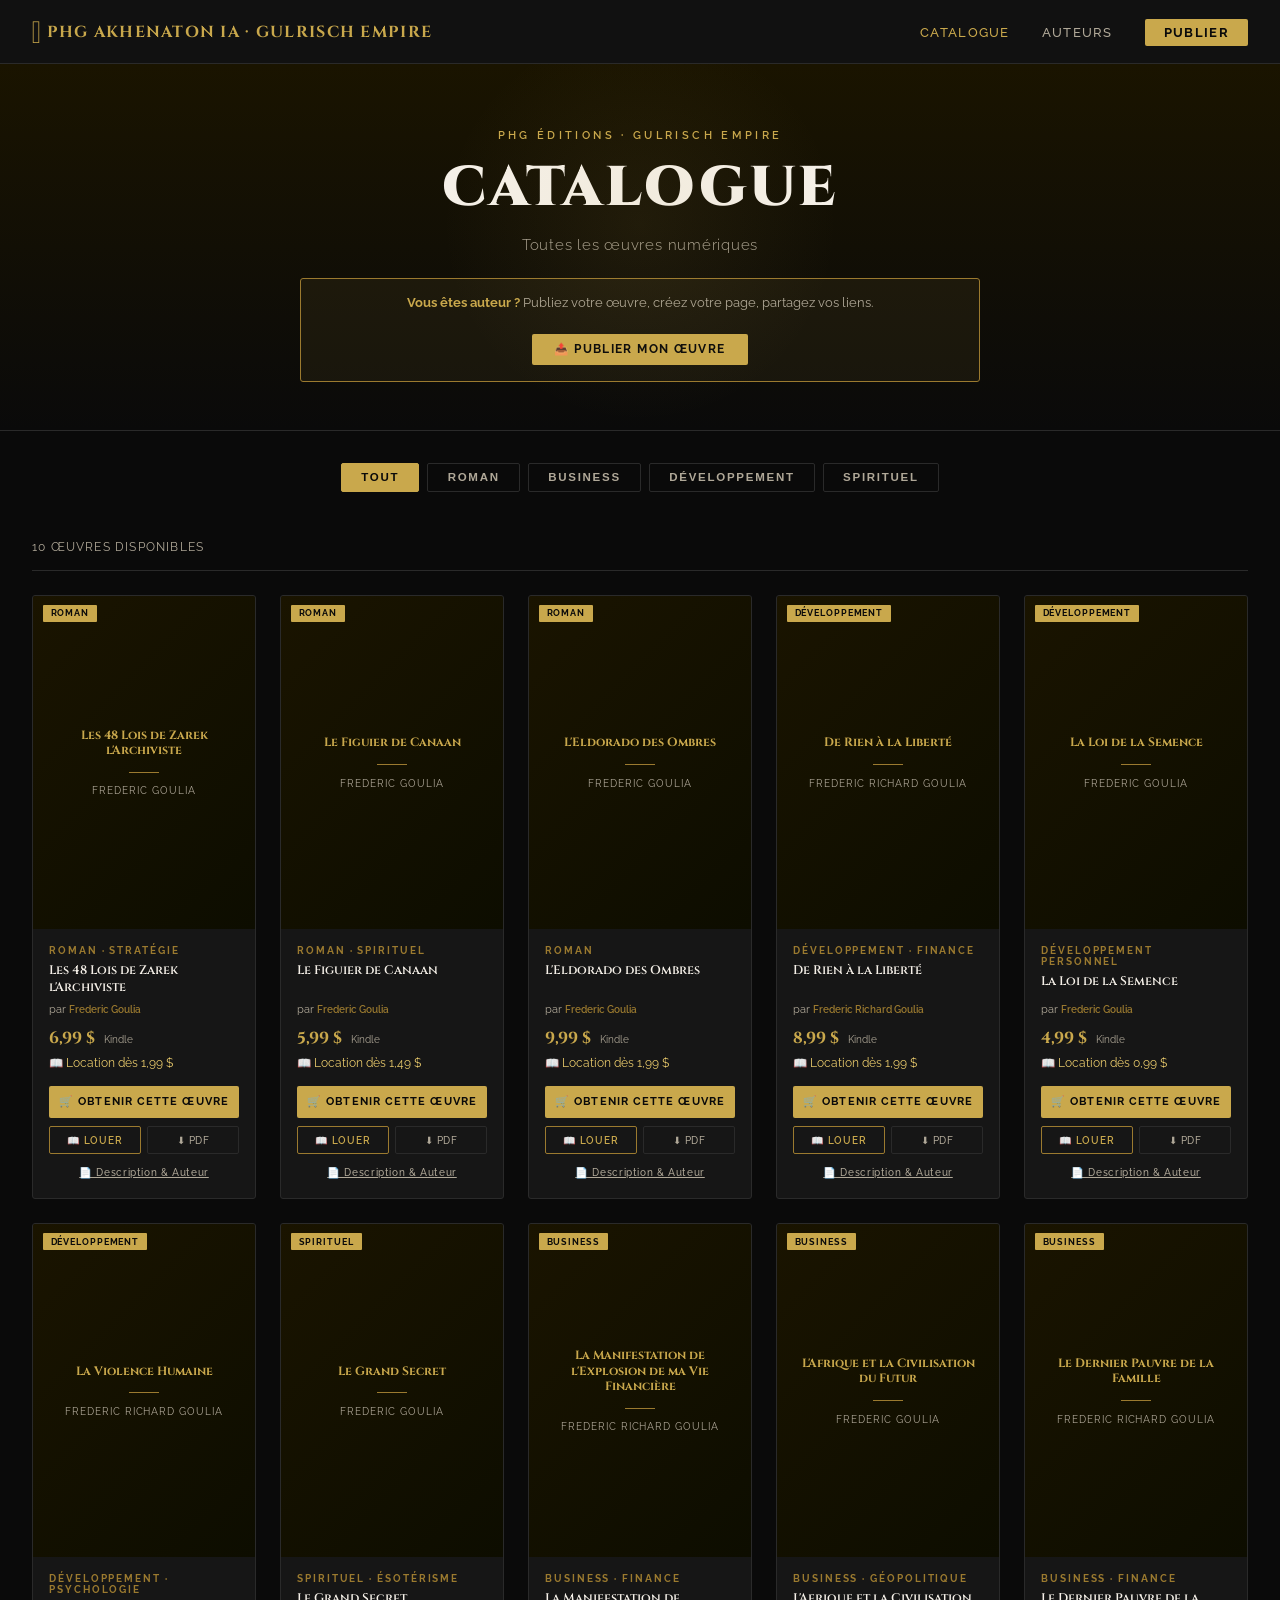
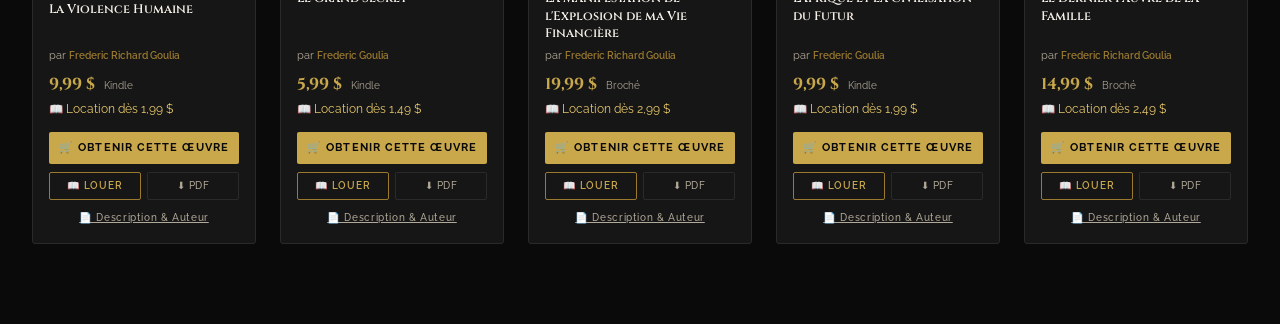
==== commit 8d869ca6: "PHG AKHENATON — Catalogue complet avec upload, avis, descriptions" ====
--- a/pages/catalogue.html
+++ b/pages/catalogue.html
@@ -1,241 +1,1064 @@
-﻿<!DOCTYPE html>
+<!DOCTYPE html>
 <html lang="fr">
 <head>
-  <meta charset="UTF-8">
-  <meta name="viewport" content="width=device-width, initial-scale=1.0">
-  <title>Catalogue â€” PHG AKHENATON IA</title>
-  <link href="https://fonts.googleapis.com/css2?family=Cinzel:wght@400;700&family=Inter:wght@300;400;500;600&display=swap" rel="stylesheet">
-  <link rel="stylesheet" href="../css/main.css">
+  <meta charset="UTF-8" />
+  <meta name="viewport" content="width=device-width, initial-scale=1.0" />
+  <title>Catalogue — PHG AKHENATON IA</title>
+  <link rel="preconnect" href="https://fonts.googleapis.com" />
+  <link rel="preconnect" href="https://fonts.gstatic.com" crossorigin />
+  <link href="https://fonts.googleapis.com/css2?family=Cinzel:wght@400;600;700;900&family=Raleway:wght@300;400;500;600&display=swap" rel="stylesheet" />
+  <style>
+    :root {
+      --gold: #C9A84C;
+      --gold-light: #E8C96B;
+      --gold-dark: #9B7A2F;
+      --black: #0A0A0A;
+      --black-soft: #111111;
+      --black-card: #161616;
+      --black-border: #2A2A2A;
+      --white: #F5F0E8;
+      --white-muted: #B0A898;
+      --font-display: 'Cinzel', serif;
+      --font-body: 'Raleway', sans-serif;
+    }
+    *, *::before, *::after { box-sizing: border-box; margin: 0; padding: 0; }
+    body { background: var(--black); color: var(--white); font-family: var(--font-body); min-height: 100vh; }
+
+    /* NAV */
+    nav {
+      background: var(--black-soft); border-bottom: 1px solid var(--black-border);
+      padding: 0 2rem; display: flex; align-items: center; justify-content: space-between;
+      height: 64px; position: sticky; top: 0; z-index: 100;
+    }
+    .nav-logo { font-family: var(--font-display); font-size: 1rem; font-weight: 700; color: var(--gold); letter-spacing: 0.08em; text-decoration: none; }
+    .nav-links { display: flex; align-items: center; gap: 2rem; list-style: none; }
+    .nav-links a { font-size: 0.8rem; font-weight: 500; color: var(--white-muted); text-decoration: none; letter-spacing: 0.1em; text-transform: uppercase; transition: color 0.2s; }
+    .nav-links a:hover, .nav-links a.active { color: var(--gold); }
+    .nav-cta { background: var(--gold); color: var(--black) !important; font-weight: 700 !important; padding: 0.4rem 1.2rem; border-radius: 2px; }
+
+    /* HERO */
+    .catalogue-hero {
+      text-align: center; padding: 4rem 2rem 3rem;
+      background: linear-gradient(180deg, #1A1400 0%, var(--black) 100%);
+      border-bottom: 1px solid var(--black-border); position: relative; overflow: hidden;
+    }
+    .catalogue-hero::before {
+      content: ''; position: absolute; top: -40px; left: 50%; transform: translateX(-50%);
+      width: 400px; height: 400px;
+      background: radial-gradient(circle, rgba(201,168,76,0.08) 0%, transparent 70%);
+      pointer-events: none;
+    }
+    .hero-eyebrow { font-size: 0.7rem; font-weight: 600; letter-spacing: 0.3em; text-transform: uppercase; color: var(--gold); margin-bottom: 1rem; }
+    .hero-title { font-family: var(--font-display); font-size: clamp(2rem,5vw,3.5rem); font-weight: 900; color: var(--white); letter-spacing: 0.05em; line-height: 1.1; margin-bottom: 1rem; }
+    .hero-sub { font-size: 0.95rem; color: var(--white-muted); font-weight: 300; letter-spacing: 0.05em; max-width: 500px; margin: 0 auto 1.5rem; }
+    .publish-banner {
+      display: flex; align-items: center; justify-content: center; gap: 1.5rem;
+      background: rgba(201,168,76,0.07); border: 1px solid var(--gold-dark);
+      border-radius: 3px; padding: 1rem 2rem; max-width: 680px; margin: 0 auto; flex-wrap: wrap;
+    }
+    .publish-banner p { font-size: 0.82rem; color: var(--white-muted); }
+    .publish-banner p strong { color: var(--gold); }
+    .btn-publish {
+      background: var(--gold); color: var(--black); font-family: var(--font-body);
+      font-size: 0.72rem; font-weight: 700; letter-spacing: 0.12em; text-transform: uppercase;
+      border: none; padding: 0.55rem 1.4rem; border-radius: 2px; cursor: pointer; transition: background 0.2s;
+    }
+    .btn-publish:hover { background: var(--gold-light); }
+
+    /* FILTERS */
+    .filters-bar { display: flex; align-items: center; justify-content: center; flex-wrap: wrap; gap: 0.5rem; padding: 2rem 2rem 1.5rem; }
+    .filter-btn {
+      font-size: 0.72rem; font-weight: 600; letter-spacing: 0.15em; text-transform: uppercase;
+      color: var(--white-muted); background: transparent; border: 1px solid var(--black-border);
+      padding: 0.45rem 1.2rem; border-radius: 2px; cursor: pointer; transition: all 0.2s;
+    }
+    .filter-btn:hover { border-color: var(--gold-dark); color: var(--gold-light); }
+    .filter-btn.active { background: var(--gold); border-color: var(--gold); color: var(--black); }
+
+    /* GRID */
+    .catalogue-section { max-width: 1300px; margin: 0 auto; padding: 1.5rem 2rem 5rem; }
+    .results-count { font-size: 0.75rem; letter-spacing: 0.1em; color: var(--white-muted); text-transform: uppercase; margin-bottom: 1.5rem; padding-bottom: 1rem; border-bottom: 1px solid var(--black-border); }
+    .books-grid { display: grid; grid-template-columns: repeat(auto-fill, minmax(210px, 1fr)); gap: 1.5rem; }
+
+    /* CARD */
+    .book-card {
+      background: var(--black-card); border: 1px solid var(--black-border);
+      border-radius: 3px; overflow: hidden; display: flex; flex-direction: column;
+      transition: border-color 0.25s, transform 0.25s;
+    }
+    .book-card:hover { border-color: var(--gold-dark); transform: translateY(-3px); }
+    .book-cover {
+      aspect-ratio: 2/3; background: #1A1400;
+      display: flex; align-items: center; justify-content: center;
+      overflow: hidden; position: relative; cursor: pointer;
+    }
+    .book-cover-placeholder {
+      width: 100%; height: 100%; display: flex; flex-direction: column;
+      align-items: center; justify-content: center; padding: 1.5rem;
+      background: linear-gradient(135deg, #1A1400, #0D0D00); text-align: center; gap: 0.5rem;
+    }
+    .placeholder-title { font-family: var(--font-display); font-size: 0.75rem; font-weight: 700; color: var(--gold); line-height: 1.3; }
+    .placeholder-line { width: 30px; height: 1px; background: var(--gold-dark); margin: 0.3rem auto; }
+    .placeholder-author { font-size: 0.6rem; letter-spacing: 0.1em; color: var(--white-muted); text-transform: uppercase; }
+    .book-badge { position: absolute; top: 0.6rem; left: 0.6rem; background: var(--gold); color: var(--black); font-size: 0.55rem; font-weight: 700; letter-spacing: 0.1em; text-transform: uppercase; padding: 0.2rem 0.5rem; border-radius: 1px; }
+    .cover-peek {
+      position: absolute; inset: 0; background: rgba(0,0,0,0.82);
+      display: flex; align-items: center; justify-content: center;
+      opacity: 0; transition: opacity 0.2s; cursor: pointer;
+    }
+    .book-cover:hover .cover-peek { opacity: 1; }
+    .cover-peek span { font-size: 0.72rem; font-weight: 600; letter-spacing: 0.1em; text-transform: uppercase; color: var(--gold); border: 1px solid var(--gold); padding: 0.4rem 1rem; border-radius: 2px; }
+
+    .book-info { padding: 1rem; display: flex; flex-direction: column; flex: 1; gap: 0.4rem; }
+    .book-category { font-size: 0.6rem; font-weight: 700; letter-spacing: 0.2em; text-transform: uppercase; color: var(--gold-dark); }
+    .book-title { font-family: var(--font-display); font-size: 0.78rem; font-weight: 600; color: var(--white); line-height: 1.4; flex: 1; cursor: pointer; }
+    .book-title:hover { color: var(--gold-light); }
+    .book-author { font-size: 0.68rem; color: var(--white-muted); }
+    .author-link { color: var(--gold-dark); text-decoration: none; font-size: 0.65rem; font-weight: 600; }
+    .author-link:hover { color: var(--gold); text-decoration: underline; }
+    .book-price { font-family: var(--font-display); font-size: 1rem; font-weight: 700; color: var(--gold); margin-top: 0.3rem; }
+    .book-price span { font-size: 0.65rem; font-weight: 400; color: var(--white-muted); font-family: var(--font-body); margin-left: 0.3rem; }
+    .rent-price { font-size: 0.72rem; color: var(--gold-light); }
+
+    .card-actions { display: flex; flex-direction: column; gap: 0.5rem; padding: 0 1rem 1rem; }
+
+    /* PRIMARY ACTION — achat direct sur PHG */
+    .btn-buy-here {
+      display: block; background: var(--gold); color: var(--black);
+      font-size: 0.68rem; font-weight: 700; letter-spacing: 0.1em; text-transform: uppercase;
+      text-align: center; text-decoration: none; padding: 0.6rem 0.5rem;
+      border-radius: 2px; transition: background 0.2s; border: none; cursor: pointer; font-family: var(--font-body);
+    }
+    .btn-buy-here:hover { background: var(--gold-light); }
+
+    .card-actions-row { display: flex; gap: 0.4rem; }
+    .btn-rent {
+      flex: 1; background: transparent; color: var(--gold);
+      border: 1px solid var(--gold-dark); font-family: var(--font-body);
+      font-size: 0.63rem; font-weight: 600; letter-spacing: 0.08em; text-transform: uppercase;
+      text-align: center; padding: 0.48rem 0.3rem; border-radius: 2px;
+      cursor: pointer; transition: all 0.2s;
+    }
+    .btn-rent:hover { background: rgba(201,168,76,0.1); border-color: var(--gold); }
+    .btn-download {
+      flex: 1; background: transparent; color: var(--white-muted);
+      border: 1px solid var(--black-border); font-family: var(--font-body);
+      font-size: 0.63rem; font-weight: 500; letter-spacing: 0.06em; text-transform: uppercase;
+      text-align: center; padding: 0.48rem 0.3rem; border-radius: 2px;
+      cursor: pointer; transition: all 0.2s; text-decoration: none; display: block;
+    }
+    .btn-download:hover { color: var(--white); border-color: var(--white-muted); }
+
+    .btn-desc {
+      background: transparent; color: var(--white-muted); border: none;
+      font-family: var(--font-body); font-size: 0.64rem; font-weight: 500;
+      letter-spacing: 0.06em; text-align: center; padding: 0.2rem;
+      cursor: pointer; text-decoration: underline; transition: color 0.2s;
+    }
+    .btn-desc:hover { color: var(--gold-light); }
+
+    .book-card.hidden { display: none; }
+
+    /* ══════════════════════════════════
+       MODAL BASE
+    ══════════════════════════════════ */
+    .modal-overlay {
+      display: none; position: fixed; inset: 0;
+      background: rgba(0,0,0,0.90); z-index: 999;
+      align-items: center; justify-content: center; padding: 1rem;
+    }
+    .modal-overlay.open { display: flex; }
+    .modal {
+      background: var(--black-card); border: 1px solid var(--gold-dark);
+      border-radius: 4px; padding: 2.5rem; width: 100%;
+      position: relative; max-height: 92vh; overflow-y: auto;
+    }
+    .modal-close {
+      position: absolute; top: 1rem; right: 1.2rem;
+      background: none; border: none; color: var(--white-muted);
+      font-size: 1.4rem; cursor: pointer; line-height: 1; z-index: 2;
+    }
+    .modal-close:hover { color: var(--white); }
+
+    /* ══════════════════════════════════
+       FICHE ŒUVRE (description)
+    ══════════════════════════════════ */
+    #desc-modal .modal { max-width: 680px; padding: 0; overflow: hidden; }
+
+    .desc-hero {
+      background: linear-gradient(135deg, #1A1400, #0D0D00);
+      padding: 2rem 2rem 1.5rem;
+      border-bottom: 1px solid var(--black-border);
+      display: flex; gap: 1.5rem; align-items: flex-start;
+    }
+    .desc-cover-box {
+      width: 90px; min-width: 90px; aspect-ratio: 2/3;
+      background: rgba(201,168,76,0.08); border: 1px solid var(--gold-dark);
+      border-radius: 2px; display: flex; align-items: center; justify-content: center;
+      font-size: 2rem;
+    }
+    .desc-meta { flex: 1; }
+    .desc-cat-badge {
+      display: inline-block; font-size: 0.58rem; font-weight: 700; letter-spacing: 0.2em;
+      text-transform: uppercase; color: var(--black); background: var(--gold);
+      padding: 0.18rem 0.6rem; border-radius: 1px; margin-bottom: 0.6rem;
+    }
+    .desc-full-title { font-family: var(--font-display); font-size: 1rem; font-weight: 700; color: var(--white); line-height: 1.4; margin-bottom: 0.5rem; }
+    .desc-author-name { font-size: 0.78rem; color: var(--white-muted); margin-bottom: 0.8rem; }
+    .desc-author-name a { color: var(--gold); text-decoration: none; font-weight: 600; }
+    .desc-author-name a:hover { text-decoration: underline; }
+    .desc-price-row { display: flex; align-items: center; gap: 1rem; flex-wrap: wrap; }
+    .desc-price-main { font-family: var(--font-display); font-size: 1.3rem; font-weight: 700; color: var(--gold); }
+    .desc-price-main small { font-size: 0.65rem; font-family: var(--font-body); color: var(--white-muted); font-weight: 400; margin-left: 0.3rem; }
+    .desc-rent-info { font-size: 0.72rem; color: var(--gold-light); }
+
+    .desc-body { padding: 1.5rem 2rem; }
+
+    /* TABS */
+    .desc-tabs { display: flex; gap: 0; border-bottom: 1px solid var(--black-border); margin-bottom: 1.5rem; }
+    .desc-tab {
+      font-size: 0.72rem; font-weight: 600; letter-spacing: 0.1em; text-transform: uppercase;
+      color: var(--white-muted); background: none; border: none; border-bottom: 2px solid transparent;
+      padding: 0.6rem 1.2rem; cursor: pointer; transition: all 0.2s; margin-bottom: -1px;
+    }
+    .desc-tab.active { color: var(--gold); border-bottom-color: var(--gold); }
+    .desc-tab-content { display: none; }
+    .desc-tab-content.active { display: block; }
+
+    .desc-text { font-size: 0.87rem; color: var(--white-muted); line-height: 1.9; }
+    .desc-tags { display: flex; flex-wrap: wrap; gap: 0.4rem; margin-top: 1.2rem; }
+    .desc-tag { font-size: 0.62rem; font-weight: 600; letter-spacing: 0.1em; text-transform: uppercase; color: var(--gold-dark); border: 1px solid var(--black-border); padding: 0.2rem 0.6rem; border-radius: 1px; }
+
+    /* AUTEUR TAB */
+    .author-profile { display: flex; gap: 1rem; align-items: flex-start; margin-bottom: 1.2rem; }
+    .author-avatar { width: 56px; min-width: 56px; height: 56px; border-radius: 50%; background: rgba(201,168,76,0.1); border: 1px solid var(--gold-dark); display: flex; align-items: center; justify-content: center; font-size: 1.5rem; }
+    .author-info-name { font-family: var(--font-display); font-size: 0.9rem; font-weight: 700; color: var(--white); margin-bottom: 0.3rem; }
+    .author-info-bio { font-size: 0.8rem; color: var(--white-muted); line-height: 1.7; }
+    .author-links { display: flex; flex-direction: column; gap: 0.5rem; margin-top: 1rem; }
+    .author-ext-link {
+      display: flex; align-items: center; gap: 0.6rem;
+      border: 1px solid var(--black-border); border-radius: 3px; padding: 0.7rem 1rem;
+      text-decoration: none; transition: border-color 0.2s; color: var(--white);
+    }
+    .author-ext-link:hover { border-color: var(--gold-dark); }
+    .author-ext-link .link-icon { font-size: 1rem; }
+    .author-ext-link .link-label { font-size: 0.75rem; font-weight: 600; color: var(--white); }
+    .author-ext-link .link-url { font-size: 0.65rem; color: var(--white-muted); margin-top: 0.1rem; }
+    .author-ext-link:hover .link-label { color: var(--gold); }
+
+    /* ACCÈS TAB */
+    .access-options { display: flex; flex-direction: column; gap: 0.8rem; }
+    .access-option {
+      border: 1px solid var(--black-border); border-radius: 3px; padding: 1rem 1.2rem;
+      display: flex; justify-content: space-between; align-items: center; gap: 1rem;
+    }
+    .access-option.primary { border-color: var(--gold-dark); background: rgba(201,168,76,0.04); }
+    .access-opt-info .access-opt-label { font-size: 0.82rem; font-weight: 600; color: var(--white); }
+    .access-opt-info .access-opt-desc { font-size: 0.68rem; color: var(--white-muted); margin-top: 0.2rem; line-height: 1.5; }
+    .access-opt-price { font-family: var(--font-display); font-size: 1rem; font-weight: 700; color: var(--gold); white-space: nowrap; }
+    .access-opt-btn {
+      font-family: var(--font-body); font-size: 0.68rem; font-weight: 700;
+      letter-spacing: 0.1em; text-transform: uppercase; padding: 0.5rem 1rem;
+      border-radius: 2px; cursor: pointer; transition: all 0.2s; white-space: nowrap;
+      text-decoration: none; display: inline-block; text-align: center;
+    }
+    .access-opt-btn.gold { background: var(--gold); color: var(--black); border: none; }
+    .access-opt-btn.gold:hover { background: var(--gold-light); }
+    .access-opt-btn.outline { background: transparent; color: var(--gold); border: 1px solid var(--gold-dark); }
+    .access-opt-btn.outline:hover { background: rgba(201,168,76,0.1); }
+    .access-opt-btn.ghost { background: transparent; color: var(--white-muted); border: 1px solid var(--black-border); }
+    .access-opt-btn.ghost:hover { color: var(--white); border-color: var(--white-muted); }
+    .access-divider { text-align: center; font-size: 0.65rem; letter-spacing: 0.15em; text-transform: uppercase; color: var(--black-border); padding: 0.2rem 0; position: relative; }
+    .access-divider::before { content: ''; position: absolute; left: 0; right: 0; top: 50%; height: 1px; background: var(--black-border); z-index: 0; }
+    .access-divider span { background: var(--black-card); padding: 0 0.8rem; position: relative; z-index: 1; color: var(--white-muted); }
+
+    /* ══════════════════════════════════
+       RENT MODAL
+    ══════════════════════════════════ */
+    #rent-modal .modal { max-width: 420px; }
+    .modal h2 { font-family: var(--font-display); font-size: 1.1rem; color: var(--gold); margin-bottom: 0.5rem; }
+    .modal-book-title { font-size: 0.82rem; color: var(--white-muted); margin-bottom: 1.5rem; line-height: 1.4; }
+    .modal-options { display: flex; flex-direction: column; gap: 0.7rem; margin-bottom: 1.5rem; }
+    .rent-option {
+      display: flex; align-items: center; justify-content: space-between;
+      border: 1px solid var(--black-border); border-radius: 3px; padding: 0.9rem 1rem;
+      cursor: pointer; transition: border-color 0.2s;
+    }
+    .rent-option:hover, .rent-option.selected { border-color: var(--gold); background: rgba(201,168,76,0.06); }
+    .rent-option label { font-size: 0.82rem; color: var(--white); cursor: pointer; }
+    .rent-option label small { display: block; font-size: 0.68rem; color: var(--white-muted); margin-top: 0.2rem; }
+    .rent-opt-price { font-family: var(--font-display); font-size: 0.95rem; color: var(--gold); font-weight: 700; }
+    .modal-email { width: 100%; background: #1A1A1A; border: 1px solid var(--black-border); color: var(--white); font-family: var(--font-body); font-size: 0.82rem; padding: 0.75rem 1rem; border-radius: 2px; margin-bottom: 1rem; outline: none; }
+    .modal-email:focus { border-color: var(--gold-dark); }
+    .btn-confirm { width: 100%; background: var(--gold); color: var(--black); border: none; font-family: var(--font-body); font-size: 0.78rem; font-weight: 700; letter-spacing: 0.12em; text-transform: uppercase; padding: 0.8rem; border-radius: 2px; cursor: pointer; transition: background 0.2s; }
+    .btn-confirm:hover { background: var(--gold-light); }
+    .modal-note { font-size: 0.65rem; color: var(--white-muted); text-align: center; margin-top: 0.8rem; line-height: 1.5; }
+
+    /* ══════════════════════════════════
+       UPLOAD MODAL
+    ══════════════════════════════════ */
+    #upload-modal .modal { max-width: 520px; }
+    .upload-steps { display: flex; gap: 0; margin-bottom: 1.5rem; border-bottom: 1px solid var(--black-border); }
+    .upload-step-label { font-size: 0.65rem; font-weight: 600; letter-spacing: 0.1em; text-transform: uppercase; color: var(--white-muted); padding: 0.5rem 1rem; border-bottom: 2px solid transparent; margin-bottom: -1px; }
+    .upload-step-label.active { color: var(--gold); border-bottom-color: var(--gold); }
+    .upload-step-label.done { color: var(--gold-dark); }
+
+    .upload-step { display: none; }
+    .upload-step.active { display: block; }
+
+    .upload-zone {
+      border: 2px dashed var(--gold-dark); border-radius: 3px; padding: 2.5rem 2rem;
+      text-align: center; cursor: pointer; transition: border-color 0.2s, background 0.2s;
+      margin-bottom: 1.2rem; background: rgba(201,168,76,0.02);
+    }
+    .upload-zone:hover { border-color: var(--gold); background: rgba(201,168,76,0.05); }
+    .upload-icon-big { font-size: 2.5rem; margin-bottom: 0.7rem; }
+    .upload-zone h3 { font-family: var(--font-display); font-size: 0.9rem; color: var(--white); margin-bottom: 0.4rem; }
+    .upload-zone p { font-size: 0.78rem; color: var(--white-muted); line-height: 1.6; }
+    .upload-zone input[type="file"] { display: none; }
+    .upload-file-name { font-size: 0.8rem; color: var(--gold); margin-top: 0.5rem; font-weight: 600; }
+
+    .form-group { display: flex; flex-direction: column; gap: 0.15rem; margin-bottom: 0.8rem; }
+    .form-label { font-size: 0.65rem; font-weight: 600; letter-spacing: 0.1em; text-transform: uppercase; color: var(--white-muted); }
+    .form-input {
+      background: #1A1A1A; border: 1px solid var(--black-border); color: var(--white);
+      font-family: var(--font-body); font-size: 0.82rem; padding: 0.7rem 1rem;
+      border-radius: 2px; outline: none; width: 100%;
+    }
+    .form-input:focus { border-color: var(--gold-dark); }
+    select.form-input option { background: #1A1A1A; }
+    textarea.form-input { resize: vertical; min-height: 90px; line-height: 1.7; }
+
+    /* Site/liens auteur */
+    .links-section { margin-top: 0.5rem; }
+    .links-section .link-row { display: flex; gap: 0.5rem; margin-bottom: 0.5rem; }
+    .link-row .form-input { flex: 1; }
+    .link-row select.form-input { max-width: 120px; }
+    .btn-add-link { background: transparent; border: 1px dashed var(--gold-dark); color: var(--gold-dark); font-family: var(--font-body); font-size: 0.7rem; padding: 0.4rem 0.8rem; border-radius: 2px; cursor: pointer; transition: all 0.2s; }
+    .btn-add-link:hover { border-color: var(--gold); color: var(--gold); }
+
+    /* Access options for upload */
+    .access-toggles { display: flex; flex-direction: column; gap: 0.6rem; }
+    .toggle-row {
+      display: flex; align-items: center; justify-content: space-between;
+      border: 1px solid var(--black-border); border-radius: 3px; padding: 0.8rem 1rem;
+    }
+    .toggle-row.on { border-color: var(--gold-dark); background: rgba(201,168,76,0.04); }
+    .toggle-row label { font-size: 0.8rem; color: var(--white); }
+    .toggle-row label small { display: block; font-size: 0.65rem; color: var(--white-muted); margin-top: 0.15rem; }
+    .toggle-switch { position: relative; width: 36px; height: 20px; }
+    .toggle-switch input { display: none; }
+    .toggle-switch .slider { position: absolute; inset: 0; background: var(--black-border); border-radius: 20px; cursor: pointer; transition: 0.3s; }
+    .toggle-switch input:checked + .slider { background: var(--gold); }
+    .toggle-switch .slider::before { content: ''; position: absolute; width: 14px; height: 14px; left: 3px; top: 3px; background: white; border-radius: 50%; transition: 0.3s; }
+    .toggle-switch input:checked + .slider::before { transform: translateX(16px); }
+    .price-inline { display: none; margin-top: 0.5rem; }
+    .price-inline.show { display: flex; gap: 0.5rem; align-items: center; }
+    .price-inline .form-input { max-width: 120px; }
+    .price-inline span { font-size: 0.75rem; color: var(--white-muted); }
+
+    .upload-progress { display: none; margin: 1rem 0; }
+    .progress-bar { height: 4px; background: var(--black-border); border-radius: 2px; overflow: hidden; }
+    .progress-fill { height: 100%; background: var(--gold); width: 0%; transition: width 0.3s; }
+    .progress-text { font-size: 0.7rem; color: var(--white-muted); margin-top: 0.5rem; text-align: center; }
+
+    .upload-nav { display: flex; gap: 0.7rem; margin-top: 1.5rem; }
+    .btn-next { flex: 1; background: var(--gold); color: var(--black); border: none; font-family: var(--font-body); font-size: 0.78rem; font-weight: 700; letter-spacing: 0.1em; text-transform: uppercase; padding: 0.8rem; border-radius: 2px; cursor: pointer; transition: background 0.2s; }
+    .btn-next:hover { background: var(--gold-light); }
+    .btn-prev { background: transparent; color: var(--white-muted); border: 1px solid var(--black-border); font-family: var(--font-body); font-size: 0.78rem; padding: 0.8rem 1.2rem; border-radius: 2px; cursor: pointer; transition: all 0.2s; }
+    .btn-prev:hover { color: var(--white); border-color: var(--white-muted); }
+
+    /* ══ AVIS ══ */
+    .reviews-summary { display: flex; align-items: center; gap: 1.5rem; margin-bottom: 1.5rem; padding: 1rem 1.2rem; background: rgba(201,168,76,0.04); border: 1px solid var(--black-border); border-radius: 3px; }
+    .reviews-score { text-align: center; }
+    .reviews-score .score-big { font-family: var(--font-display); font-size: 2.8rem; font-weight: 900; color: var(--gold); line-height: 1; }
+    .reviews-score .score-stars { font-size: 1rem; letter-spacing: 0.05em; margin: 0.3rem 0; }
+    .reviews-score .score-count { font-size: 0.65rem; color: var(--white-muted); letter-spacing: 0.08em; }
+    .reviews-bars { flex: 1; display: flex; flex-direction: column; gap: 0.3rem; }
+    .bar-row { display: flex; align-items: center; gap: 0.5rem; }
+    .bar-label { font-size: 0.65rem; color: var(--white-muted); width: 12px; text-align: right; }
+    .bar-track { flex: 1; height: 5px; background: var(--black-border); border-radius: 3px; overflow: hidden; }
+    .bar-fill { height: 100%; background: var(--gold); border-radius: 3px; transition: width 0.6s ease; }
+    .bar-pct { font-size: 0.6rem; color: var(--white-muted); width: 28px; }
+
+    .review-list { display: flex; flex-direction: column; gap: 1rem; margin-bottom: 1.2rem; }
+    .review-item { border: 1px solid var(--black-border); border-radius: 3px; padding: 1rem 1.2rem; }
+    .review-header { display: flex; align-items: center; justify-content: space-between; margin-bottom: 0.5rem; flex-wrap: wrap; gap: 0.4rem; }
+    .review-author-row { display: flex; align-items: center; gap: 0.6rem; }
+    .review-avatar { width: 32px; height: 32px; border-radius: 50%; background: rgba(201,168,76,0.1); border: 1px solid var(--gold-dark); display: flex; align-items: center; justify-content: center; font-size: 0.9rem; }
+    .review-name { font-size: 0.8rem; font-weight: 600; color: var(--white); }
+    .review-date { font-size: 0.65rem; color: var(--white-muted); }
+    .review-stars { font-size: 0.85rem; letter-spacing: 0.03em; }
+    .review-text { font-size: 0.82rem; color: var(--white-muted); line-height: 1.75; }
+    .review-verified { font-size: 0.62rem; color: var(--gold-dark); font-weight: 600; letter-spacing: 0.08em; text-transform: uppercase; margin-top: 0.5rem; }
+
+    .review-form { border: 1px solid var(--black-border); border-radius: 3px; padding: 1.2rem; background: rgba(201,168,76,0.02); }
+    .review-form h4 { font-family: var(--font-display); font-size: 0.85rem; color: var(--white); margin-bottom: 1rem; }
+    .star-picker { display: flex; gap: 0.3rem; margin-bottom: 0.8rem; }
+    .star-btn { font-size: 1.4rem; background: none; border: none; cursor: pointer; opacity: 0.3; transition: opacity 0.15s, transform 0.15s; line-height: 1; }
+    .star-btn.active, .star-btn:hover { opacity: 1; transform: scale(1.1); }
+    .review-form .form-group { margin-bottom: 0.7rem; }
+    .btn-submit-review { background: var(--gold); color: var(--black); border: none; font-family: var(--font-body); font-size: 0.75rem; font-weight: 700; letter-spacing: 0.1em; text-transform: uppercase; padding: 0.7rem 1.5rem; border-radius: 2px; cursor: pointer; transition: background 0.2s; }
+    .btn-submit-review:hover { background: var(--gold-light); }
+    .review-success { display: none; font-size: 0.82rem; color: var(--gold); text-align: center; padding: 0.8rem; }
+
+    /* FOOTER */
+    footer { background: var(--black-soft); border-top: 1px solid var(--black-border); text-align: center; padding: 2rem; font-size: 0.72rem; color: var(--white-muted); letter-spacing: 0.08em; }
+    footer strong { color: var(--gold); }
+
+    @media (max-width: 768px) {
+      .nav-links { display: none; }
+      .books-grid { grid-template-columns: repeat(2, 1fr); gap: 1rem; }
+      .catalogue-hero { padding: 3rem 1.5rem 2rem; }
+      .catalogue-section { padding: 1rem 1rem 4rem; }
+      .desc-hero { flex-direction: column; }
+      .access-option { flex-direction: column; align-items: flex-start; }
+    }
+  </style>
 </head>
 <body>
 
-<nav class="navbar">
-  <a href="../index.html" class="logo">
-    <span class="logo-symbol">ð“‚€</span> PHG AKHENATON IA
-    <small>GULRISCH EMPIRE</small>
-  </a>
+<nav>
+  <a class="nav-logo" href="../index.html">𓂀 PHG AKHENATON IA · GULRISCH EMPIRE</a>
   <ul class="nav-links">
     <li><a href="catalogue.html" class="active">Catalogue</a></li>
     <li><a href="auteurs.html">Auteurs</a></li>
-    <li><a href="abonnement.html">Publier</a></li>
+    <li><a href="abonnement.html" class="nav-cta">Publier</a></li>
   </ul>
-  <div class="nav-actions">
-    <button class="btn-outline" onclick="openModal('login')">Connexion</button>
-    <button class="btn-gold" onclick="openModal('register')">Publier</button>
+</nav>
+
+<header class="catalogue-hero">
+  <p class="hero-eyebrow">PHG ÉDITIONS · GULRISCH EMPIRE</p>
+  <h1 class="hero-title">CATALOGUE</h1>
+  <p class="hero-sub">Toutes les œuvres numériques</p>
+  <div class="publish-banner">
+    <p><strong>Vous êtes auteur ?</strong> Publiez votre œuvre, créez votre page, partagez vos liens.</p>
+    <button class="btn-publish" onclick="openUploadModal()">📤 Publier mon œuvre</button>
   </div>
-</nav>
-
-<div class="page-header">
-  <h1>CATALOGUE</h1>
-  <p>Toutes les Å“uvres numÃ©riques africaines francophones</p>
+</header>
+
+<div class="filters-bar">
+  <button class="filter-btn active" data-filter="all">Tout</button>
+  <button class="filter-btn" data-filter="roman">Roman</button>
+  <button class="filter-btn" data-filter="business">Business</button>
+  <button class="filter-btn" data-filter="developpement">Développement</button>
+  <button class="filter-btn" data-filter="spirituel">Spirituel</button>
 </div>
 
-<div class="filters">
-  <button class="filter-btn active" onclick="filterBy('all', this)">TOUT</button>
-  <button class="filter-btn" onclick="filterBy('roman', this)">ROMAN</button>
-  <button class="filter-btn" onclick="filterBy('business', this)">BUSINESS</button>
-  <button class="filter-btn" onclick="filterBy('developpement', this)">DÃ‰VELOPPEMENT</button>
-  <button class="filter-btn" onclick="filterBy('poesie', this)">POÃ‰SIE</button>
-  <button class="filter-btn" onclick="filterBy('spirituel', this)">SPIRITUEL</button>
-  <input class="filter-search" type="text" placeholder="Rechercher une Å“uvre..." oninput="searchBooks(this.value)">
-</div>
-
 <section class="catalogue-section">
+  <p class="results-count" id="results-count">10 œuvres disponibles</p>
   <div class="books-grid" id="books-grid">
-    <div class="loading-placeholder">Chargement du catalogue...</div>
+
+    <div class="book-card" data-category="roman">
+      <div class="book-cover" onclick="openDesc(0)"><div class="book-cover-placeholder"><div class="placeholder-title">Les 48 Lois de Zarek l'Archiviste</div><div class="placeholder-line"></div><div class="placeholder-author">Frederic Goulia</div></div><span class="book-badge">Roman</span><div class="cover-peek"><span>Voir la fiche</span></div></div>
+      <div class="book-info"><div class="book-category">Roman · Stratégie</div><div class="book-title" onclick="openDesc(0)">Les 48 Lois de Zarek l'Archiviste</div><div class="book-author">par <a class="author-link" onclick="openDesc(0,1)">Frederic Goulia</a></div><div class="book-price">6,99 $ <span>Kindle</span></div><div class="rent-price">📖 Location dès 1,99 $</div></div>
+      <div class="card-actions">
+        <button class="btn-buy-here" onclick="openDesc(0,2)">🛒 Obtenir cette œuvre</button>
+        <div class="card-actions-row"><button class="btn-rent" onclick="openRentModal('Les 48 Lois de Zarek l\'Archiviste')">📖 Louer</button><a class="btn-download" href="https://pub-phgedition.r2.dev/livres/zarek-archiviste.pdf" download>⬇ PDF</a></div>
+        <button class="btn-desc" onclick="openDesc(0)">📄 Description & Auteur</button>
+      </div>
+    </div>
+
+    <div class="book-card" data-category="roman">
+      <div class="book-cover" onclick="openDesc(1)"><div class="book-cover-placeholder"><div class="placeholder-title">Le Figuier de Canaan</div><div class="placeholder-line"></div><div class="placeholder-author">Frederic Goulia</div></div><span class="book-badge">Roman</span><div class="cover-peek"><span>Voir la fiche</span></div></div>
+      <div class="book-info"><div class="book-category">Roman · Spirituel</div><div class="book-title" onclick="openDesc(1)">Le Figuier de Canaan</div><div class="book-author">par <a class="author-link" onclick="openDesc(1,1)">Frederic Goulia</a></div><div class="book-price">5,99 $ <span>Kindle</span></div><div class="rent-price">📖 Location dès 1,49 $</div></div>
+      <div class="card-actions">
+        <button class="btn-buy-here" onclick="openDesc(1,2)">🛒 Obtenir cette œuvre</button>
+        <div class="card-actions-row"><button class="btn-rent" onclick="openRentModal('Le Figuier de Canaan')">📖 Louer</button><a class="btn-download" href="https://pub-phgedition.r2.dev/livres/figuier-canaan.pdf" download>⬇ PDF</a></div>
+        <button class="btn-desc" onclick="openDesc(1)">📄 Description & Auteur</button>
+      </div>
+    </div>
+
+    <div class="book-card" data-category="roman">
+      <div class="book-cover" onclick="openDesc(2)"><div class="book-cover-placeholder"><div class="placeholder-title">L'Eldorado des Ombres</div><div class="placeholder-line"></div><div class="placeholder-author">Frederic Goulia</div></div><span class="book-badge">Roman</span><div class="cover-peek"><span>Voir la fiche</span></div></div>
+      <div class="book-info"><div class="book-category">Roman</div><div class="book-title" onclick="openDesc(2)">L'Eldorado des Ombres</div><div class="book-author">par <a class="author-link" onclick="openDesc(2,1)">Frederic Goulia</a></div><div class="book-price">9,99 $ <span>Kindle</span></div><div class="rent-price">📖 Location dès 1,99 $</div></div>
+      <div class="card-actions">
+        <button class="btn-buy-here" onclick="openDesc(2,2)">🛒 Obtenir cette œuvre</button>
+        <div class="card-actions-row"><button class="btn-rent" onclick="openRentModal('L\'Eldorado des Ombres')">📖 Louer</button><a class="btn-download" href="https://pub-phgedition.r2.dev/livres/eldorado-ombres.pdf" download>⬇ PDF</a></div>
+        <button class="btn-desc" onclick="openDesc(2)">📄 Description & Auteur</button>
+      </div>
+    </div>
+
+    <div class="book-card" data-category="developpement">
+      <div class="book-cover" onclick="openDesc(3)"><div class="book-cover-placeholder"><div class="placeholder-title">De Rien à la Liberté</div><div class="placeholder-line"></div><div class="placeholder-author">Frederic Richard Goulia</div></div><span class="book-badge">Développement</span><div class="cover-peek"><span>Voir la fiche</span></div></div>
+      <div class="book-info"><div class="book-category">Développement · Finance</div><div class="book-title" onclick="openDesc(3)">De Rien à la Liberté</div><div class="book-author">par <a class="author-link" onclick="openDesc(3,1)">Frederic Richard Goulia</a></div><div class="book-price">8,99 $ <span>Kindle</span></div><div class="rent-price">📖 Location dès 1,99 $</div></div>
+      <div class="card-actions">
+        <button class="btn-buy-here" onclick="openDesc(3,2)">🛒 Obtenir cette œuvre</button>
+        <div class="card-actions-row"><button class="btn-rent" onclick="openRentModal('De Rien à la Liberté')">📖 Louer</button><a class="btn-download" href="https://pub-phgedition.r2.dev/livres/de-rien-a-la-liberte.pdf" download>⬇ PDF</a></div>
+        <button class="btn-desc" onclick="openDesc(3)">📄 Description & Auteur</button>
+      </div>
+    </div>
+
+    <div class="book-card" data-category="developpement">
+      <div class="book-cover" onclick="openDesc(4)"><div class="book-cover-placeholder"><div class="placeholder-title">La Loi de la Semence</div><div class="placeholder-line"></div><div class="placeholder-author">Frederic Goulia</div></div><span class="book-badge">Développement</span><div class="cover-peek"><span>Voir la fiche</span></div></div>
+      <div class="book-info"><div class="book-category">Développement Personnel</div><div class="book-title" onclick="openDesc(4)">La Loi de la Semence</div><div class="book-author">par <a class="author-link" onclick="openDesc(4,1)">Frederic Goulia</a></div><div class="book-price">4,99 $ <span>Kindle</span></div><div class="rent-price">📖 Location dès 0,99 $</div></div>
+      <div class="card-actions">
+        <button class="btn-buy-here" onclick="openDesc(4,2)">🛒 Obtenir cette œuvre</button>
+        <div class="card-actions-row"><button class="btn-rent" onclick="openRentModal('La Loi de la Semence')">📖 Louer</button><a class="btn-download" href="https://pub-phgedition.r2.dev/livres/loi-semence.pdf" download>⬇ PDF</a></div>
+        <button class="btn-desc" onclick="openDesc(4)">📄 Description & Auteur</button>
+      </div>
+    </div>
+
+    <div class="book-card" data-category="developpement">
+      <div class="book-cover" onclick="openDesc(5)"><div class="book-cover-placeholder"><div class="placeholder-title">La Violence Humaine</div><div class="placeholder-line"></div><div class="placeholder-author">Frederic Richard Goulia</div></div><span class="book-badge">Développement</span><div class="cover-peek"><span>Voir la fiche</span></div></div>
+      <div class="book-info"><div class="book-category">Développement · Psychologie</div><div class="book-title" onclick="openDesc(5)">La Violence Humaine</div><div class="book-author">par <a class="author-link" onclick="openDesc(5,1)">Frederic Richard Goulia</a></div><div class="book-price">9,99 $ <span>Kindle</span></div><div class="rent-price">📖 Location dès 1,99 $</div></div>
+      <div class="card-actions">
+        <button class="btn-buy-here" onclick="openDesc(5,2)">🛒 Obtenir cette œuvre</button>
+        <div class="card-actions-row"><button class="btn-rent" onclick="openRentModal('La Violence Humaine')">📖 Louer</button><a class="btn-download" href="https://pub-phgedition.r2.dev/livres/violence-humaine.pdf" download>⬇ PDF</a></div>
+        <button class="btn-desc" onclick="openDesc(5)">📄 Description & Auteur</button>
+      </div>
+    </div>
+
+    <div class="book-card" data-category="spirituel">
+      <div class="book-cover" onclick="openDesc(6)"><div class="book-cover-placeholder"><div class="placeholder-title">Le Grand Secret</div><div class="placeholder-line"></div><div class="placeholder-author">Frederic Goulia</div></div><span class="book-badge">Spirituel</span><div class="cover-peek"><span>Voir la fiche</span></div></div>
+      <div class="book-info"><div class="book-category">Spirituel · Ésotérisme</div><div class="book-title" onclick="openDesc(6)">Le Grand Secret</div><div class="book-author">par <a class="author-link" onclick="openDesc(6,1)">Frederic Goulia</a></div><div class="book-price">5,99 $ <span>Kindle</span></div><div class="rent-price">📖 Location dès 1,49 $</div></div>
+      <div class="card-actions">
+        <button class="btn-buy-here" onclick="openDesc(6,2)">🛒 Obtenir cette œuvre</button>
+        <div class="card-actions-row"><button class="btn-rent" onclick="openRentModal('Le Grand Secret')">📖 Louer</button><a class="btn-download" href="https://pub-phgedition.r2.dev/livres/grand-secret.pdf" download>⬇ PDF</a></div>
+        <button class="btn-desc" onclick="openDesc(6)">📄 Description & Auteur</button>
+      </div>
+    </div>
+
+    <div class="book-card" data-category="business">
+      <div class="book-cover" onclick="openDesc(7)"><div class="book-cover-placeholder"><div class="placeholder-title">La Manifestation de l'Explosion de ma Vie Financière</div><div class="placeholder-line"></div><div class="placeholder-author">Frederic Richard Goulia</div></div><span class="book-badge">Business</span><div class="cover-peek"><span>Voir la fiche</span></div></div>
+      <div class="book-info"><div class="book-category">Business · Finance</div><div class="book-title" onclick="openDesc(7)">La Manifestation de l'Explosion de ma Vie Financière</div><div class="book-author">par <a class="author-link" onclick="openDesc(7,1)">Frederic Richard Goulia</a></div><div class="book-price">19,99 $ <span>Broché</span></div><div class="rent-price">📖 Location dès 2,99 $</div></div>
+      <div class="card-actions">
+        <button class="btn-buy-here" onclick="openDesc(7,2)">🛒 Obtenir cette œuvre</button>
+        <div class="card-actions-row"><button class="btn-rent" onclick="openRentModal('La Manifestation de l\'Explosion')">📖 Louer</button><a class="btn-download" href="https://pub-phgedition.r2.dev/livres/manifestation-explosion.pdf" download>⬇ PDF</a></div>
+        <button class="btn-desc" onclick="openDesc(7)">📄 Description & Auteur</button>
+      </div>
+    </div>
+
+    <div class="book-card" data-category="business">
+      <div class="book-cover" onclick="openDesc(8)"><div class="book-cover-placeholder"><div class="placeholder-title">L'Afrique et la Civilisation du Futur</div><div class="placeholder-line"></div><div class="placeholder-author">Frederic Goulia</div></div><span class="book-badge">Business</span><div class="cover-peek"><span>Voir la fiche</span></div></div>
+      <div class="book-info"><div class="book-category">Business · Géopolitique</div><div class="book-title" onclick="openDesc(8)">L'Afrique et la Civilisation du Futur</div><div class="book-author">par <a class="author-link" onclick="openDesc(8,1)">Frederic Goulia</a></div><div class="book-price">9,99 $ <span>Kindle</span></div><div class="rent-price">📖 Location dès 1,99 $</div></div>
+      <div class="card-actions">
+        <button class="btn-buy-here" onclick="openDesc(8,2)">🛒 Obtenir cette œuvre</button>
+        <div class="card-actions-row"><button class="btn-rent" onclick="openRentModal('L\'Afrique et la Civilisation du Futur')">📖 Louer</button><a class="btn-download" href="https://pub-phgedition.r2.dev/livres/afrique-civilisation-futur.pdf" download>⬇ PDF</a></div>
+        <button class="btn-desc" onclick="openDesc(8)">📄 Description & Auteur</button>
+      </div>
+    </div>
+
+    <div class="book-card" data-category="business">
+      <div class="book-cover" onclick="openDesc(9)"><img src="https://pub-phgedition.r2.dev/covers/dernier-pauvre-famille.jpg" alt="Le Dernier Pauvre de la Famille" style="width:100%;height:100%;object-fit:cover;" onerror="this.style.display='none';this.nextElementSibling.style.display='flex';" /><div class="book-cover-placeholder" style="display:none;"><div class="placeholder-title">Le Dernier Pauvre de la Famille</div><div class="placeholder-line"></div><div class="placeholder-author">Frederic Richard Goulia</div></div><span class="book-badge">Business</span><div class="cover-peek"><span>Voir la fiche</span></div></div>
+      <div class="book-info"><div class="book-category">Business · Finance</div><div class="book-title" onclick="openDesc(9)">Le Dernier Pauvre de la Famille</div><div class="book-author">par <a class="author-link" onclick="openDesc(9,1)">Frederic Richard Goulia</a></div><div class="book-price">14,99 $ <span>Broché</span></div><div class="rent-price">📖 Location dès 2,49 $</div></div>
+      <div class="card-actions">
+        <button class="btn-buy-here" onclick="openDesc(9,2)">🛒 Obtenir cette œuvre</button>
+        <div class="card-actions-row"><button class="btn-rent" onclick="openRentModal('Le Dernier Pauvre de la Famille')">📖 Louer</button><a class="btn-download" href="https://pub-phgedition.r2.dev/livres/dernier-pauvre-famille.pdf" download>⬇ PDF</a></div>
+        <button class="btn-desc" onclick="openDesc(9)">📄 Description & Auteur</button>
+      </div>
+    </div>
+
   </div>
 </section>
 
-<div class="modal-overlay" id="modal-overlay" onclick="closeModal()">
-  <div class="modal" onclick="event.stopPropagation()">
-    <button class="modal-close" onclick="closeModal()">âœ•</button>
-    <div id="modal-content"></div>
+<!-- ══ MODAL FICHE ŒUVRE ══ -->
+<div class="modal-overlay" id="desc-modal">
+  <div class="modal">
+    <button class="modal-close" onclick="closeDesc()">✕</button>
+    <div class="desc-hero">
+      <div class="desc-cover-box"><span id="desc-icon">📖</span></div>
+      <div class="desc-meta">
+        <span class="desc-cat-badge" id="desc-cat-badge"></span>
+        <div class="desc-full-title" id="desc-full-title"></div>
+        <div class="desc-author-name" id="desc-author-name"></div>
+        <div class="desc-price-row">
+          <div class="desc-price-main" id="desc-price-main"></div>
+          <div class="desc-rent-info" id="desc-rent-info"></div>
+        </div>
+      </div>
+    </div>
+    <div class="desc-body">
+      <div class="desc-tabs">
+        <button class="desc-tab active" onclick="switchTab(0)">Description</button>
+        <button class="desc-tab" onclick="switchTab(1)">Auteur &amp; Liens</button>
+        <button class="desc-tab" onclick="switchTab(2)">Obtenir l'œuvre</button>
+        <button class="desc-tab" onclick="switchTab(3)">⭐ Avis</button>
+      </div>
+      <!-- TAB 0 : Description -->
+      <div class="desc-tab-content active" id="tab-desc">
+        <div class="desc-text" id="desc-text"></div>
+        <div class="desc-tags" id="desc-tags"></div>
+      </div>
+      <!-- TAB 1 : Auteur -->
+      <div class="desc-tab-content" id="tab-author">
+        <div class="author-profile">
+          <div class="author-avatar" id="author-avatar">👤</div>
+          <div>
+            <div class="author-info-name" id="author-info-name"></div>
+            <div class="author-info-bio" id="author-info-bio"></div>
+          </div>
+        </div>
+        <div class="author-links" id="author-links"></div>
+      </div>
+      <!-- TAB 2 : Accès -->
+      <div class="desc-tab-content" id="tab-access">
+        <div class="access-options" id="access-options"></div>
+      </div>
+      <!-- TAB 3 : Avis -->
+      <div class="desc-tab-content" id="tab-reviews">
+        <div class="reviews-summary">
+          <div class="reviews-score">
+            <div class="score-big" id="rev-score">4.8</div>
+            <div class="score-stars" id="rev-stars">⭐⭐⭐⭐⭐</div>
+            <div class="score-count" id="rev-count">0 avis</div>
+          </div>
+          <div class="reviews-bars" id="rev-bars"></div>
+        </div>
+        <div class="review-list" id="review-list"></div>
+        <div class="review-form" id="review-form">
+          <h4>Laisser un avis</h4>
+          <div class="star-picker" id="star-picker">
+            <button class="star-btn" data-v="1" onclick="pickStar(1)">★</button>
+            <button class="star-btn" data-v="2" onclick="pickStar(2)">★</button>
+            <button class="star-btn" data-v="3" onclick="pickStar(3)">★</button>
+            <button class="star-btn" data-v="4" onclick="pickStar(4)">★</button>
+            <button class="star-btn" data-v="5" onclick="pickStar(5)">★</button>
+          </div>
+          <div class="form-group"><input class="form-input" id="rev-name" type="text" placeholder="Votre prénom *" /></div>
+          <div class="form-group"><textarea class="form-input" id="rev-text" placeholder="Votre avis sur cette œuvre…" style="min-height:80px;resize:vertical;"></textarea></div>
+          <button class="btn-submit-review" onclick="submitReview()">Publier mon avis</button>
+          <div class="review-success" id="review-success">✅ Merci pour votre avis ! Il sera affiché après modération.</div>
+        </div>
+      </div>
+
+<div class="modal-overlay" id="rent-modal">
+  <div class="modal">
+    <button class="modal-close" onclick="closeRentModal()">✕</button>
+    <h2>📖 Louer l'œuvre</h2>
+    <p class="modal-book-title" id="rent-book-title"></p>
+    <div class="modal-options">
+      <div class="rent-option selected" onclick="selectRent(this)"><label>7 jours<small>Accès complet pendant 7 jours</small></label><span class="rent-opt-price">1,99 $</span></div>
+      <div class="rent-option" onclick="selectRent(this)"><label>30 jours<small>Accès complet pendant 30 jours</small></label><span class="rent-opt-price">3,99 $</span></div>
+      <div class="rent-option" onclick="selectRent(this)"><label>Lecture en ligne<small>Streaming immédiat, sans téléchargement</small></label><span class="rent-opt-price">0,99 $</span></div>
+    </div>
+    <input class="modal-email" type="email" placeholder="Votre adresse email" />
+    <button class="btn-confirm" onclick="confirmRent()">Confirmer et payer</button>
+    <p class="modal-note">Paiement sécurisé via Stripe. Accès envoyé par email immédiatement.</p>
   </div>
 </div>
 
-<script src="../js/config.js">    function renderBookCard(book) {
-      const amazon = book.lien_amazon || book.lienAmazon || `https://www.amazon.fr/s?k=${encodeURIComponent((book.titre||'') + ' Goulia')}`;
-      return `<div class="book-card" style="cursor:pointer;border:1px solid rgba(212,168,50,0.3);border-radius:12px;padding:1.5rem;background:#111;color:#fff;">
-        <div style="font-size:3rem;text-align:center;margin-bottom:1rem;">📖</div>
-        <h3 style="color:#C9A84C;font-family:Cinzel,serif;margin-bottom:0.5rem;font-size:1rem;">${book.titre||book.title||'Sans titre'}</h3>
-        <p style="color:#aaa;font-size:0.85rem;margin-bottom:0.5rem;">${book.auteur||book.author||'PHG Éditions'}</p>
-        <p style="color:#888;font-size:0.8rem;margin-bottom:1rem;">${book.description||''}</p>
-        <p style="color:#C9A84C;font-weight:bold;margin-bottom:1rem;">${book.prix||book.price||''}</p>
-        <a href="${amazon}" target="_blank" style="display:block;text-align:center;background:#C9A84C;color:#000;padding:0.6rem;border-radius:6px;text-decoration:none;font-weight:bold;">Voir sur Amazon</a>
-      </div>`;
-    }
-
-    function renderDefaultBooks() {
-      const livres = [
-        {titre:"Les 48 Lois de Zarek l'Archiviste", auteur:"Frédéric Richard Goulia", prix:"6,02 €", lienAmazon:"https://www.amazon.fr/dp/B0H22F32KK"},
-        {titre:"De Rien à la Liberté", auteur:"Frédéric Richard Goulia", prix:"7,76 €", lienAmazon:"https://www.amazon.fr/dp/B0GVZM1FX9"},
-        {titre:"Le Figuier de Canaan", auteur:"Frédéric Richard Goulia", prix:"5,16 €", lienAmazon:"https://www.amazon.fr/dp/B0H22F32KK"},
-        {titre:"La Manifestation de l'Explosion de ma Vie Financière", auteur:"Frédéric Richard Goulia", prix:"18,16 €", lienAmazon:"https://www.amazon.fr/dp/B0GV1X5JRW"},
-        {titre:"Le Dernier Pauvre de la Famille", auteur:"Frédéric Richard Goulia", prix:"13,48 €", lienAmazon:"https://www.amazon.fr/dp/B0H1RTKSKG"},
-        {titre:"L'Eldorado des Ombres", auteur:"Frédéric Richard Goulia", prix:"9,99 €", lienAmazon:"https://www.amazon.fr/dp/B0H1V2WDYC"},
-        {titre:"Le Grand Secret", auteur:"Frédéric Richard Goulia", prix:"5,99 €", lienAmazon:"https://www.amazon.fr/dp/B0GVHH3KZ8"},
-        {titre:"La Violence Humaine", auteur:"Frédéric Richard Goulia", prix:"8,99 €", lienAmazon:"https://www.amazon.fr/dp/B0GW643C9N"},
-        {titre:"L'Afrique et la Civilisation du Futur", auteur:"Frédéric Richard Goulia", prix:"14,99 €", lienAmazon:"https://www.amazon.fr/s?k=Afrique+Civilisation+Futur+Goulia"},
-        {titre:"La Loi de la Semence", auteur:"Frédéric Richard Goulia", prix:"21,99 €", lienAmazon:"https://www.amazon.fr/dp/B0GV1X5JRW"}
-      ];
-      return `<div style="display:grid;grid-template-columns:repeat(auto-fill,minmax(220px,1fr));gap:1.5rem;">${livres.map(renderBookCard).join('')}</div>`;
-    }
-</script>
-<script src="../js/api.js">    function renderBookCard(book) {
-      const amazon = book.lien_amazon || book.lienAmazon || `https://www.amazon.fr/s?k=${encodeURIComponent((book.titre||'') + ' Goulia')}`;
-      return `<div class="book-card" style="cursor:pointer;border:1px solid rgba(212,168,50,0.3);border-radius:12px;padding:1.5rem;background:#111;color:#fff;">
-        <div style="font-size:3rem;text-align:center;margin-bottom:1rem;">📖</div>
-        <h3 style="color:#C9A84C;font-family:Cinzel,serif;margin-bottom:0.5rem;font-size:1rem;">${book.titre||book.title||'Sans titre'}</h3>
-        <p style="color:#aaa;font-size:0.85rem;margin-bottom:0.5rem;">${book.auteur||book.author||'PHG Éditions'}</p>
-        <p style="color:#888;font-size:0.8rem;margin-bottom:1rem;">${book.description||''}</p>
-        <p style="color:#C9A84C;font-weight:bold;margin-bottom:1rem;">${book.prix||book.price||''}</p>
-        <a href="${amazon}" target="_blank" style="display:block;text-align:center;background:#C9A84C;color:#000;padding:0.6rem;border-radius:6px;text-decoration:none;font-weight:bold;">Voir sur Amazon</a>
-      </div>`;
-    }
-
-    function renderDefaultBooks() {
-      const livres = [
-        {titre:"Les 48 Lois de Zarek l'Archiviste", auteur:"Frédéric Richard Goulia", prix:"6,02 €", lienAmazon:"https://www.amazon.fr/dp/B0H22F32KK"},
-        {titre:"De Rien à la Liberté", auteur:"Frédéric Richard Goulia", prix:"7,76 €", lienAmazon:"https://www.amazon.fr/dp/B0GVZM1FX9"},
-        {titre:"Le Figuier de Canaan", auteur:"Frédéric Richard Goulia", prix:"5,16 €", lienAmazon:"https://www.amazon.fr/dp/B0H22F32KK"},
-        {titre:"La Manifestation de l'Explosion de ma Vie Financière", auteur:"Frédéric Richard Goulia", prix:"18,16 €", lienAmazon:"https://www.amazon.fr/dp/B0GV1X5JRW"},
-        {titre:"Le Dernier Pauvre de la Famille", auteur:"Frédéric Richard Goulia", prix:"13,48 €", lienAmazon:"https://www.amazon.fr/dp/B0H1RTKSKG"},
-        {titre:"L'Eldorado des Ombres", auteur:"Frédéric Richard Goulia", prix:"9,99 €", lienAmazon:"https://www.amazon.fr/dp/B0H1V2WDYC"},
-        {titre:"Le Grand Secret", auteur:"Frédéric Richard Goulia", prix:"5,99 €", lienAmazon:"https://www.amazon.fr/dp/B0GVHH3KZ8"},
-        {titre:"La Violence Humaine", auteur:"Frédéric Richard Goulia", prix:"8,99 €", lienAmazon:"https://www.amazon.fr/dp/B0GW643C9N"},
-        {titre:"L'Afrique et la Civilisation du Futur", auteur:"Frédéric Richard Goulia", prix:"14,99 €", lienAmazon:"https://www.amazon.fr/s?k=Afrique+Civilisation+Futur+Goulia"},
-        {titre:"La Loi de la Semence", auteur:"Frédéric Richard Goulia", prix:"21,99 €", lienAmazon:"https://www.amazon.fr/dp/B0GV1X5JRW"}
-      ];
-      return `<div style="display:grid;grid-template-columns:repeat(auto-fill,minmax(220px,1fr));gap:1.5rem;">${livres.map(renderBookCard).join('')}</div>`;
-    }
-</script>
-<script src="../js/auth.js">    function renderBookCard(book) {
-      const amazon = book.lien_amazon || book.lienAmazon || `https://www.amazon.fr/s?k=${encodeURIComponent((book.titre||'') + ' Goulia')}`;
-      return `<div class="book-card" style="cursor:pointer;border:1px solid rgba(212,168,50,0.3);border-radius:12px;padding:1.5rem;background:#111;color:#fff;">
-        <div style="font-size:3rem;text-align:center;margin-bottom:1rem;">📖</div>
-        <h3 style="color:#C9A84C;font-family:Cinzel,serif;margin-bottom:0.5rem;font-size:1rem;">${book.titre||book.title||'Sans titre'}</h3>
-        <p style="color:#aaa;font-size:0.85rem;margin-bottom:0.5rem;">${book.auteur||book.author||'PHG Éditions'}</p>
-        <p style="color:#888;font-size:0.8rem;margin-bottom:1rem;">${book.description||''}</p>
-        <p style="color:#C9A84C;font-weight:bold;margin-bottom:1rem;">${book.prix||book.price||''}</p>
-        <a href="${amazon}" target="_blank" style="display:block;text-align:center;background:#C9A84C;color:#000;padding:0.6rem;border-radius:6px;text-decoration:none;font-weight:bold;">Voir sur Amazon</a>
-      </div>`;
-    }
-
-    function renderDefaultBooks() {
-      const livres = [
-        {titre:"Les 48 Lois de Zarek l'Archiviste", auteur:"Frédéric Richard Goulia", prix:"6,02 €", lienAmazon:"https://www.amazon.fr/dp/B0H22F32KK"},
-        {titre:"De Rien à la Liberté", auteur:"Frédéric Richard Goulia", prix:"7,76 €", lienAmazon:"https://www.amazon.fr/dp/B0GVZM1FX9"},
-        {titre:"Le Figuier de Canaan", auteur:"Frédéric Richard Goulia", prix:"5,16 €", lienAmazon:"https://www.amazon.fr/dp/B0H22F32KK"},
-        {titre:"La Manifestation de l'Explosion de ma Vie Financière", auteur:"Frédéric Richard Goulia", prix:"18,16 €", lienAmazon:"https://www.amazon.fr/dp/B0GV1X5JRW"},
-        {titre:"Le Dernier Pauvre de la Famille", auteur:"Frédéric Richard Goulia", prix:"13,48 €", lienAmazon:"https://www.amazon.fr/dp/B0H1RTKSKG"},
-        {titre:"L'Eldorado des Ombres", auteur:"Frédéric Richard Goulia", prix:"9,99 €", lienAmazon:"https://www.amazon.fr/dp/B0H1V2WDYC"},
-        {titre:"Le Grand Secret", auteur:"Frédéric Richard Goulia", prix:"5,99 €", lienAmazon:"https://www.amazon.fr/dp/B0GVHH3KZ8"},
-        {titre:"La Violence Humaine", auteur:"Frédéric Richard Goulia", prix:"8,99 €", lienAmazon:"https://www.amazon.fr/dp/B0GW643C9N"},
-        {titre:"L'Afrique et la Civilisation du Futur", auteur:"Frédéric Richard Goulia", prix:"14,99 €", lienAmazon:"https://www.amazon.fr/s?k=Afrique+Civilisation+Futur+Goulia"},
-        {titre:"La Loi de la Semence", auteur:"Frédéric Richard Goulia", prix:"21,99 €", lienAmazon:"https://www.amazon.fr/dp/B0GV1X5JRW"}
-      ];
-      return `<div style="display:grid;grid-template-columns:repeat(auto-fill,minmax(220px,1fr));gap:1.5rem;">${livres.map(renderBookCard).join('')}</div>`;
-    }
-</script>
-<script src="../js/main.js">    function renderBookCard(book) {
-      const amazon = book.lien_amazon || book.lienAmazon || `https://www.amazon.fr/s?k=${encodeURIComponent((book.titre||'') + ' Goulia')}`;
-      return `<div class="book-card" style="cursor:pointer;border:1px solid rgba(212,168,50,0.3);border-radius:12px;padding:1.5rem;background:#111;color:#fff;">
-        <div style="font-size:3rem;text-align:center;margin-bottom:1rem;">📖</div>
-        <h3 style="color:#C9A84C;font-family:Cinzel,serif;margin-bottom:0.5rem;font-size:1rem;">${book.titre||book.title||'Sans titre'}</h3>
-        <p style="color:#aaa;font-size:0.85rem;margin-bottom:0.5rem;">${book.auteur||book.author||'PHG Éditions'}</p>
-        <p style="color:#888;font-size:0.8rem;margin-bottom:1rem;">${book.description||''}</p>
-        <p style="color:#C9A84C;font-weight:bold;margin-bottom:1rem;">${book.prix||book.price||''}</p>
-        <a href="${amazon}" target="_blank" style="display:block;text-align:center;background:#C9A84C;color:#000;padding:0.6rem;border-radius:6px;text-decoration:none;font-weight:bold;">Voir sur Amazon</a>
-      </div>`;
-    }
-
-    function renderDefaultBooks() {
-      const livres = [
-        {titre:"Les 48 Lois de Zarek l'Archiviste", auteur:"Frédéric Richard Goulia", prix:"6,02 €", lienAmazon:"https://www.amazon.fr/dp/B0H22F32KK"},
-        {titre:"De Rien à la Liberté", auteur:"Frédéric Richard Goulia", prix:"7,76 €", lienAmazon:"https://www.amazon.fr/dp/B0GVZM1FX9"},
-        {titre:"Le Figuier de Canaan", auteur:"Frédéric Richard Goulia", prix:"5,16 €", lienAmazon:"https://www.amazon.fr/dp/B0H22F32KK"},
-        {titre:"La Manifestation de l'Explosion de ma Vie Financière", auteur:"Frédéric Richard Goulia", prix:"18,16 €", lienAmazon:"https://www.amazon.fr/dp/B0GV1X5JRW"},
-        {titre:"Le Dernier Pauvre de la Famille", auteur:"Frédéric Richard Goulia", prix:"13,48 €", lienAmazon:"https://www.amazon.fr/dp/B0H1RTKSKG"},
-        {titre:"L'Eldorado des Ombres", auteur:"Frédéric Richard Goulia", prix:"9,99 €", lienAmazon:"https://www.amazon.fr/dp/B0H1V2WDYC"},
-        {titre:"Le Grand Secret", auteur:"Frédéric Richard Goulia", prix:"5,99 €", lienAmazon:"https://www.amazon.fr/dp/B0GVHH3KZ8"},
-        {titre:"La Violence Humaine", auteur:"Frédéric Richard Goulia", prix:"8,99 €", lienAmazon:"https://www.amazon.fr/dp/B0GW643C9N"},
-        {titre:"L'Afrique et la Civilisation du Futur", auteur:"Frédéric Richard Goulia", prix:"14,99 €", lienAmazon:"https://www.amazon.fr/s?k=Afrique+Civilisation+Futur+Goulia"},
-        {titre:"La Loi de la Semence", auteur:"Frédéric Richard Goulia", prix:"21,99 €", lienAmazon:"https://www.amazon.fr/dp/B0GV1X5JRW"}
-      ];
-      return `<div style="display:grid;grid-template-columns:repeat(auto-fill,minmax(220px,1fr));gap:1.5rem;">${livres.map(renderBookCard).join('')}</div>`;
-    }
-</script>
+<!-- ══ MODAL PUBLICATION ══ -->
+<div class="modal-overlay" id="upload-modal">
+  <div class="modal">
+    <button class="modal-close" onclick="closeUploadModal()">✕</button>
+    <h2>📤 Publier mon œuvre</h2>
+    <div class="upload-steps">
+      <span class="upload-step-label active" id="step-label-0">① Fichier</span>
+      <span class="upload-step-label" id="step-label-1">② Informations</span>
+      <span class="upload-step-label" id="step-label-2">③ Auteur &amp; Liens</span>
+      <span class="upload-step-label" id="step-label-3">④ Accès &amp; Prix</span>
+    </div>
+
+    <!-- ÉTAPE 1 : Fichier -->
+    <div class="upload-step active" id="upload-step-0">
+      <div class="upload-zone" id="upload-zone" onclick="document.getElementById('file-input').click()">
+        <div class="upload-icon-big">📁</div>
+        <h3>Déposer votre fichier</h3>
+        <p>Cliquez ou glissez votre fichier ici<br><span style="font-size:0.7rem;">PDF · EPUB · MOBI · Max 50 Mo</span></p>
+        <div class="upload-file-name" id="upload-file-name"></div>
+        <input type="file" id="file-input" accept=".pdf,.epub,.mobi" onchange="handleFileSelect(event)" />
+      </div>
+      <div class="upload-nav"><button class="btn-next" onclick="nextStep()">Continuer →</button></div>
+    </div>
+
+    <!-- ÉTAPE 2 : Informations -->
+    <div class="upload-step" id="upload-step-1">
+      <div class="form-group"><label class="form-label">Titre de l'œuvre *</label><input class="form-input" id="up-title" type="text" placeholder="Le titre complet" /></div>
+      <div class="form-group"><label class="form-label">Sous-titre (optionnel)</label><input class="form-input" id="up-subtitle" type="text" placeholder="Sous-titre ou accroche" /></div>
+      <div class="form-group"><label class="form-label">Catégorie *</label>
+        <select class="form-input" id="up-category"><option value="">— Choisir —</option><option>Roman</option><option>Business</option><option>Développement</option><option>Spirituel</option><option>Poésie</option><option>Autre</option></select>
+      </div>
+      <div class="form-group"><label class="form-label">Description *</label><textarea class="form-input" id="up-description" placeholder="Résumé, thèmes, public cible de votre œuvre…"></textarea></div>
+      <div class="form-group"><label class="form-label">Mots-clés (séparés par des virgules)</label><input class="form-input" id="up-tags" type="text" placeholder="Finance, Liberté, Afrique…" /></div>
+      <div class="upload-nav"><button class="btn-prev" onclick="prevStep()">← Retour</button><button class="btn-next" onclick="nextStep()">Continuer →</button></div>
+    </div>
+
+    <!-- ÉTAPE 3 : Auteur & Liens -->
+    <div class="upload-step" id="upload-step-2">
+      <div class="form-group"><label class="form-label">Nom de l'auteur *</label><input class="form-input" id="up-author" type="text" placeholder="Votre nom complet" /></div>
+      <div class="form-group"><label class="form-label">Biographie courte</label><textarea class="form-input" id="up-bio" placeholder="Qui êtes-vous ? Votre parcours, vos thèmes de prédilection…" style="min-height:70px;"></textarea></div>
+      <div class="form-group">
+        <label class="form-label">Vos liens (site, réseaux, chaîne…)</label>
+        <div class="links-section">
+          <div class="link-row"><select class="form-input"><option>🌐 Site web</option><option>📺 YouTube</option><option>📸 Instagram</option><option>💼 LinkedIn</option><option>🎵 TikTok</option><option>📘 Facebook</option><option>🐦 X / Twitter</option></select><input class="form-input" type="url" placeholder="https://monsite.com" /></div>
+          <div id="extra-links"></div>
+          <button class="btn-add-link" onclick="addLink()">+ Ajouter un lien</button>
+        </div>
+      </div>
+      <div class="form-group"><label class="form-label">Email auteur *</label><input class="form-input" id="up-email" type="email" placeholder="contact@monsite.com" /></div>
+      <div class="upload-nav"><button class="btn-prev" onclick="prevStep()">← Retour</button><button class="btn-next" onclick="nextStep()">Continuer →</button></div>
+    </div>
+
+    <!-- ÉTAPE 4 : Accès & Prix -->
+    <div class="upload-step" id="upload-step-3">
+      <div style="font-size:0.78rem;color:var(--white-muted);margin-bottom:1rem;line-height:1.7;">Choisissez comment les lecteurs peuvent accéder à votre œuvre. Vous pouvez activer plusieurs options.</div>
+      <div class="access-toggles">
+        <div class="toggle-row on" id="toggle-buy">
+          <label>Achat direct sur PHG AKHENATON<small>Le lecteur achète et télécharge depuis cette plateforme</small></label>
+          <label class="toggle-switch"><input type="checkbox" checked onchange="toggleAccess('buy',this)"><span class="slider"></span></label>
+        </div>
+        <div class="price-inline show" id="price-buy"><input class="form-input" type="number" placeholder="Prix (€)" style="max-width:120px;" /><span>€ · achat unique</span></div>
+        <div class="toggle-row" id="toggle-rent">
+          <label>Location / Streaming<small>Accès temporaire ou lecture en ligne</small></label>
+          <label class="toggle-switch"><input type="checkbox" onchange="toggleAccess('rent',this)"><span class="slider"></span></label>
+        </div>
+        <div class="price-inline" id="price-rent"><input class="form-input" type="number" placeholder="Prix location (€)" style="max-width:120px;" /><span>€ / 7 jours</span></div>
+        <div class="toggle-row" id="toggle-free">
+          <label>Accès gratuit<small>Disponible librement pour tous les lecteurs</small></label>
+          <label class="toggle-switch"><input type="checkbox" onchange="toggleAccess('free',this)"><span class="slider"></span></label>
+        </div>
+        <div class="toggle-row" id="toggle-amazon">
+          <label>Également sur Amazon / autre plateforme<small>Afficher un lien externe en complément</small></label>
+          <label class="toggle-switch"><input type="checkbox" onchange="toggleAccess('amazon',this)"><span class="slider"></span></label>
+        </div>
+        <div class="price-inline" id="price-amazon"><input class="form-input" type="url" placeholder="https://amazon.fr/dp/..." /><span style="white-space:nowrap;">lien externe</span></div>
+      </div>
+      <div class="upload-progress" id="upload-progress"><div class="progress-bar"><div class="progress-fill" id="progress-fill"></div></div><p class="progress-text" id="progress-text"></p></div>
+      <div class="upload-nav"><button class="btn-prev" onclick="prevStep()">← Retour</button><button class="btn-next" onclick="submitUpload()">✅ Publier mon œuvre</button></div>
+    </div>
+  </div>
+</div>
+
+<footer>
+  <strong>PHG AKHENATON IA</strong> · GULRISCH EMPIRE · PHARAOH GOLD PHG ÉDITIONS<br>
+  <span style="margin-top:0.4rem;display:block;">© 2026 Frédéric Richard Goulia — Tous droits réservés</span>
+</footer>
+
 <script>
-  let allBooks = [];
-  let currentFilter = 'all';
-
-  document.addEventListener('DOMContentLoaded', async () => {
-    await loadAllBooks();
-  });
-
-  async function loadAllBooks() {
-    const grid = document.getElementById('books-grid');
-    try {
-      allBooks = await API.get('/oeuvres/?limit=50');
-      renderGrid(allBooks);
-    } catch (e) {
-      grid.innerHTML = renderDefaultBooks();
-    }
-  }
-
-  function filterBy(cat, btn) {
-    currentFilter = cat;
+const BOOKS = [
+  { title:"Les 48 Lois de Zarek l'Archiviste", fullTitle:"Les 48 Lois de Zarek l'Archiviste : Voir, comprendre et maîtriser les règles invisibles du pouvoir", author:"Frederic Goulia", category:"Roman · Stratégie", price:"6,99 $", format:"Kindle", rentFrom:"1,99 $", amazon:"https://www.amazon.fr/dp/B0H2GVHNZ8", icon:"⚔️",
+    description:"Dans l'Empire d'Azyra, le pouvoir ne se prend pas — il se comprend. Zarek l'Archiviste, gardien des mémoires interdites, a distillé 48 lois à travers complots, trahisons et révélations. Ce roman stratégique fusionne fiction épique et sagesse intemporelle pour transformer votre regard sur le pouvoir et l'influence.",
+    tags:["Pouvoir","Stratégie","Empire","Philosophie","Roman épique"],
+    authorBio:"Frédéric Richard Goulia est entrepreneur, auteur et fondateur du GULRISCH Empire. À travers ses œuvres, il explore les lois invisibles du pouvoir, la liberté financière et la renaissance du continent africain.",
+    authorLinks:[{type:"🌐",label:"GULRISCH Empire",url:"https://gulrisch.com"},{type:"📘",label:"PHG ÉDITIONS",url:"https://pharaohgold.com"},{type:"📺",label:"YouTube — Pharaoh Gold",url:"https://youtube.com"}],
+    access:{ buyHere:true, buyPrice:"6,99 €", rent:true, rentPrice:"1,99 € / 7 jours", stream:true, streamPrice:"0,99 €", free:false, external:[{label:"Amazon Kindle",url:"https://www.amazon.fr/dp/B0H2GVHNZ8"},{label:"Amazon Broché",url:"https://www.amazon.fr/dp/B0H22F32KK"}] } },
+
+  { title:"Le Figuier de Canaan", fullTitle:"Le Figuier de Canaan : Les Paraboles du Cœur — Un voyage entre amour, épreuves et sagesse cachée des anciens", author:"Frederic Goulia", category:"Roman · Spirituel", price:"5,99 $", format:"Kindle", rentFrom:"1,49 $", amazon:"https://www.amazon.fr/dp/B0H2S4FVMH", icon:"🌿",
+    description:"Un voyage initiatique en paraboles. À travers des histoires d'amour, de trahison et de renaissance, l'auteur tisse une tapisserie de sagesse puisée dans les traditions des anciens. Chaque récit est une graine plantée dans l'âme du lecteur — une vérité cachée qui ne se révèle qu'à ceux qui savent lire entre les lignes.",
+    tags:["Amour","Sagesse","Spiritualité","Paraboles","Initiation"],
+    authorBio:"Frédéric Richard Goulia est entrepreneur, auteur et fondateur du GULRISCH Empire. À travers ses œuvres, il explore les lois invisibles du pouvoir, la liberté financière et la renaissance du continent africain.",
+    authorLinks:[{type:"🌐",label:"GULRISCH Empire",url:"https://gulrisch.com"},{type:"📘",label:"PHG ÉDITIONS",url:"https://pharaohgold.com"}],
+    access:{ buyHere:true, buyPrice:"5,99 €", rent:true, rentPrice:"1,49 € / 7 jours", stream:true, streamPrice:"0,99 €", free:false, external:[{label:"Amazon Kindle",url:"https://www.amazon.fr/dp/B0H2S4FVMH"},{label:"Amazon Broché",url:"https://www.amazon.fr/dp/B0H2RMFSVT"}] } },
+
+  { title:"L'Eldorado des Ombres", fullTitle:"L'Eldorado des Ombres : Ils sont partis pour vivre. Ils ont trouvé l'enfer.", author:"Frederic Goulia", category:"Roman", price:"9,99 $", format:"Kindle", rentFrom:"1,99 $", amazon:"https://www.amazon.fr/dp/B0GZSJN5Q6", icon:"🌑",
+    description:"Ils avaient tout quitté pour trouver mieux. Ils ont trouvé pire. Un roman brut et sans concession sur une génération sacrifiée sur l'autel du rêve occidental. Des jeunes piégés dans des réseaux d'exploitation et de désillusion. Un livre qui secoue les consciences et questionne le prix réel de nos ambitions.",
+    tags:["Migration","Survie","Désillusion","Roman noir","Réalisme"],
+    authorBio:"Frédéric Richard Goulia est entrepreneur, auteur et fondateur du GULRISCH Empire. Il est aussi étudiant à l'Université de Genève.",
+    authorLinks:[{type:"🌐",label:"GULRISCH Empire",url:"https://gulrisch.com"},{type:"📘",label:"PHG ÉDITIONS",url:"https://pharaohgold.com"}],
+    access:{ buyHere:true, buyPrice:"9,99 €", rent:true, rentPrice:"1,99 € / 7 jours", stream:true, streamPrice:"0,99 €", free:false, external:[{label:"Amazon Kindle",url:"https://www.amazon.fr/dp/B0GZSJN5Q6"},{label:"Amazon Broché",url:"https://www.amazon.fr/dp/B0H1V2WDYC"}] } },
+
+  { title:"De Rien à la Liberté", fullTitle:"De Rien à la Liberté : Comment passer de zéro à la liberté financière", author:"Frederic Richard Goulia", category:"Développement · Finance", price:"8,99 $", format:"Kindle", rentFrom:"1,99 $", amazon:"https://www.amazon.fr/dp/B0FSKRFV65", icon:"💰",
+    description:"Né d'une expérience vécue : partir de rien, sans réseau ni capital, et construire une liberté financière réelle. Une méthode concrète et accessible — gestion des revenus, investissement progressif, création de valeur. Sans jargon inutile, sans promesses irréalistes. La feuille de route que l'auteur aurait voulu avoir à ses débuts.",
+    tags:["Finance","Liberté financière","Investissement","Méthode","Débutants"],
+    authorBio:"Frédéric Richard Goulia est entrepreneur, trader et auteur. Il partage sa vision de la liberté financière à travers ses livres et le GULRISCH Empire.",
+    authorLinks:[{type:"🌐",label:"GULRISCH Empire",url:"https://gulrisch.com"},{type:"📘",label:"PHG ÉDITIONS",url:"https://pharaohgold.com"}],
+    access:{ buyHere:true, buyPrice:"8,99 €", rent:true, rentPrice:"1,99 € / 7 jours", stream:true, streamPrice:"0,99 €", free:false, external:[{label:"Amazon Kindle",url:"https://www.amazon.fr/dp/B0FSKRFV65"},{label:"Amazon Broché",url:"https://www.amazon.fr/dp/B0GVZM1FX9"}] } },
+
+  { title:"La Loi de la Semence", fullTitle:"La Loi de la Semence : Comment la discipline, l'investissement et le temps transforment une vie", author:"Frederic Goulia", category:"Développement Personnel", price:"4,99 $", format:"Kindle", rentFrom:"0,99 $", amazon:"https://www.amazon.fr/dp/B0GV3LF3JV", icon:"🌱",
+    description:"Toute grande récolte commence par une petite graine plantée dans le silence. Ce livre explore le principe fondamental de toute réussite durable : ce que vous semez aujourd'hui dans la discipline et l'action, vous le récoltez demain, multiplié. Un manifeste pour ceux qui veulent bâtir sur du solide.",
+    tags:["Discipline","Croissance","Temps","Investissement de soi","Patience"],
+    authorBio:"Frédéric Richard Goulia explore à travers ses livres les lois invisibles qui gouvernent la réussite personnelle et financière.",
+    authorLinks:[{type:"🌐",label:"GULRISCH Empire",url:"https://gulrisch.com"},{type:"📘",label:"PHG ÉDITIONS",url:"https://pharaohgold.com"}],
+    access:{ buyHere:true, buyPrice:"4,99 €", rent:true, rentPrice:"0,99 € / 7 jours", stream:true, streamPrice:"0,49 €", free:false, external:[{label:"Amazon Kindle",url:"https://www.amazon.fr/dp/B0GV3LF3JV"},{label:"Amazon Broché",url:"https://www.amazon.fr/dp/B0GV1X5JRW"}] } },
+
+  { title:"La Violence Humaine", fullTitle:"La Violence Humaine : Comprendre les mécanismes, prévenir et se reconstruire", author:"Frederic Richard Goulia", category:"Développement · Psychologie", price:"9,99 $", format:"Kindle", rentFrom:"1,99 $", amazon:"https://www.amazon.fr/dp/B0DZ1CR6NM", icon:"🔍",
+    description:"Une exploration rigoureuse et sans tabou des racines de la violence — psychologique, physique, sociale. Ce livre propose des outils concrets pour identifier les schémas destructeurs, prévenir les cycles de violence et accompagner la reconstruction. Essentiel pour éducateurs, thérapeutes, parents et quiconque veut comprendre pour agir.",
+    tags:["Psychologie","Prévention","Reconstruction","Trauma","Relations"],
+    authorBio:"Frédéric Richard Goulia s'intéresse aux mécanismes profonds du comportement humain et à la transformation personnelle.",
+    authorLinks:[{type:"🌐",label:"GULRISCH Empire",url:"https://gulrisch.com"},{type:"📘",label:"PHG ÉDITIONS",url:"https://pharaohgold.com"}],
+    access:{ buyHere:true, buyPrice:"9,99 €", rent:true, rentPrice:"1,99 € / 7 jours", stream:true, streamPrice:"0,99 €", free:false, external:[{label:"Amazon Kindle",url:"https://www.amazon.fr/dp/B0DZ1CR6NM"},{label:"Amazon Broché",url:"https://www.amazon.fr/dp/B0GW643C9N"}] } },
+
+  { title:"Le Grand Secret", fullTitle:"Le Grand Secret : Ce que les loges, les initiés et les sages ont gardé — et que l'humanité mérite de savoir", author:"Frederic Goulia", category:"Spirituel · Ésotérisme", price:"5,99 $", format:"Kindle", rentFrom:"1,49 $", amazon:"https://www.amazon.fr/dp/B0GV3L1SVL", icon:"🔮",
+    description:"Depuis des millénaires, une vérité circule en silence à travers les loges secrètes et les cercles de sages. Dans ce livre, l'auteur lève le voile sur les principes universels que les élites ont toujours connus : la loi de l'attraction, la maîtrise de l'énergie, le pouvoir de la conscience. Ce que les initiés savent, vous méritez de le savoir.",
+    tags:["Ésotérisme","Initiation","Conscience","Lois universelles","Savoir caché"],
+    authorBio:"Frédéric Richard Goulia puise dans les traditions initiatiques et la sagesse universelle pour éveiller ses lecteurs à des vérités longtemps gardées secrètes.",
+    authorLinks:[{type:"🌐",label:"GULRISCH Empire",url:"https://gulrisch.com"},{type:"📘",label:"PHG ÉDITIONS",url:"https://pharaohgold.com"}],
+    access:{ buyHere:true, buyPrice:"5,99 €", rent:true, rentPrice:"1,49 € / 7 jours", stream:true, streamPrice:"0,99 €", free:false, external:[{label:"Amazon Kindle",url:"https://www.amazon.fr/dp/B0GV3L1SVL"},{label:"Amazon Broché",url:"https://www.amazon.fr/dp/B0GVHH3KZ8"}] } },
+
+  { title:"La Manifestation de l'Explosion de ma Vie Financière", fullTitle:"La Manifestation de l'Explosion de ma Vie Financière : Le jour où nous avons décidé de changer", author:"Frederic Richard Goulia", category:"Business · Finance", price:"19,99 $", format:"Broché", rentFrom:"2,99 $", amazon:"https://www.amazon.fr/dp/B0H3MXW2N6", icon:"🚀",
+    description:"Il y a un jour précis où tout bascule — le jour où l'on décide vraiment de changer. Ce livre raconte ce tournant et offre une méthode complète pour déclencher une explosion financière. À travers des stratégies de manifestation, de mindset et d'action concrète, il guide vers une transformation profonde de sa relation à l'argent et à l'abondance.",
+    tags:["Manifestation","Mindset","Abondance","Transformation","Finance"],
+    authorBio:"Frédéric Richard Goulia partage sa méthode de transformation financière à travers ses livres, ses formations et le GULRISCH Empire.",
+    authorLinks:[{type:"🌐",label:"GULRISCH Empire",url:"https://gulrisch.com"},{type:"📘",label:"PHG ÉDITIONS",url:"https://pharaohgold.com"}],
+    access:{ buyHere:true, buyPrice:"19,99 €", rent:true, rentPrice:"2,99 € / 7 jours", stream:true, streamPrice:"1,49 €", free:false, external:[{label:"Amazon Broché",url:"https://www.amazon.fr/dp/B0H3MXW2N6"}] } },
+
+  { title:"L'Afrique et la Civilisation du Futur", fullTitle:"L'Afrique et la Civilisation du Futur : 21 Fondamentaux pour Construire un Continent", author:"Frederic Goulia", category:"Business · Géopolitique", price:"9,99 $", format:"Kindle", rentFrom:"1,99 $", amazon:"https://www.amazon.fr/dp/B0H26TF8Y7", icon:"🌍",
+    description:"Un manifeste stratégique pour le renouveau continental, articulé autour de 21 fondamentaux : éducation, entrepreneuriat, technologie, souveraineté monétaire, unité culturelle et vision géopolitique. Une vision lucide et ambitieuse d'un continent qui cesse de subir pour définir les règles du jeu mondial.",
+    tags:["Afrique","Géopolitique","Entrepreneuriat","Vision","Développement"],
+    authorBio:"Frédéric Richard Goulia est l'un des penseurs de la nouvelle économie africaine. Son GULRISCH Empire incarne cette vision d'un continent bâtisseur.",
+    authorLinks:[{type:"🌐",label:"GULRISCH Empire",url:"https://gulrisch.com"},{type:"📘",label:"PHG ÉDITIONS",url:"https://pharaohgold.com"}],
+    access:{ buyHere:true, buyPrice:"9,99 €", rent:true, rentPrice:"1,99 € / 7 jours", stream:true, streamPrice:"0,99 €", free:false, external:[{label:"Amazon Kindle",url:"https://www.amazon.fr/dp/B0H26TF8Y7"},{label:"Amazon Broché",url:"https://www.amazon.fr/dp/B0H2V29SKM"}] } },
+
+  { title:"Le Dernier Pauvre de la Famille", fullTitle:"Le Dernier Pauvre de la Famille : Pourquoi 90% ne deviendront jamais financièrement libres", author:"Frederic Richard Goulia", category:"Business · Finance", price:"14,99 $", format:"Broché", rentFrom:"2,49 $", amazon:"https://www.amazon.fr/dp/B0H1RTKSKG", icon:"💡",
+    description:"Être le dernier pauvre de sa famille, c'est une position inconfortable — mais une opportunité unique. Ce livre démonte les croyances limitantes qui maintiennent 90% des gens dans la précarité génération après génération : pièges mentaux, culturels et systémiques. Un chemin clair pour devenir le premier bâtisseur de patrimoine de sa lignée.",
+    tags:["Richesse","Héritage","Croyances limitantes","Famille","Patrimoine"],
+    authorBio:"Frédéric Richard Goulia décrypte les mécanismes cachés de la richesse et de la pauvreté pour aider ses lecteurs à briser les cycles transgénérationnels.",
+    authorLinks:[{type:"🌐",label:"GULRISCH Empire",url:"https://gulrisch.com"},{type:"📘",label:"PHG ÉDITIONS",url:"https://pharaohgold.com"}],
+    access:{ buyHere:true, buyPrice:"14,99 €", rent:true, rentPrice:"2,49 € / 7 jours", stream:true, streamPrice:"1,49 €", free:false, external:[{label:"Amazon Broché",url:"https://www.amazon.fr/dp/B0H1RTKSKG"}] } }
+];
+
+// ── FILTERS ──
+document.querySelectorAll('.filter-btn').forEach(btn => {
+  btn.addEventListener('click', () => {
     document.querySelectorAll('.filter-btn').forEach(b => b.classList.remove('active'));
     btn.classList.add('active');
-    const filtered = cat === 'all' ? allBooks : allBooks.filter(o => o.categorie === cat);
-    renderGrid(filtered);
+    const f = btn.dataset.filter; let v = 0;
+    document.querySelectorAll('.book-card').forEach(c => {
+      const m = f === 'all' || c.dataset.category === f;
+      c.classList.toggle('hidden', !m); if (m) v++;
+    });
+    document.getElementById('results-count').textContent = v + (v > 1 ? ' œuvres disponibles' : ' œuvre disponible');
+  });
+});
+
+// ── TABS ──
+let activeTab = 0;
+function switchTab(i) {
+  document.querySelectorAll('.desc-tab').forEach((t,idx) => t.classList.toggle('active', idx===i));
+  document.querySelectorAll('.desc-tab-content').forEach((c,idx) => c.classList.toggle('active', idx===i));
+  activeTab = i;
+}
+
+// ── DESC MODAL ──
+function openDesc(i, tab=0) {
+  const b = BOOKS[i];
+  document.getElementById('desc-icon').textContent = b.icon;
+  document.getElementById('desc-cat-badge').textContent = b.category;
+  document.getElementById('desc-full-title').textContent = b.fullTitle;
+  document.getElementById('desc-author-name').innerHTML = 'par <a href="' + (b.authorLinks[0]?.url||'#') + '" target="_blank" rel="noopener" style="color:var(--gold);text-decoration:none;font-weight:600;">' + b.author + ' ↗</a>';
+  document.getElementById('desc-price-main').innerHTML = b.price + ' <small>' + b.format + '</small>';
+  document.getElementById('desc-rent-info').textContent = '📖 Location dès ' + b.rentFrom;
+  document.getElementById('desc-text').textContent = b.description;
+  document.getElementById('desc-tags').innerHTML = b.tags.map(t=>`<span class="desc-tag">${t}</span>`).join('');
+  // Author tab
+  document.getElementById('author-info-name').textContent = b.author;
+  document.getElementById('author-info-bio').textContent = b.authorBio;
+  document.getElementById('author-links').innerHTML = b.authorLinks.map(l =>
+    `<a class="author-ext-link" href="${l.url}" target="_blank" rel="noopener"><span class="link-icon">${l.type}</span><div><div class="link-label">${l.label}</div><div class="link-url">${l.url}</div></div></a>`
+  ).join('');
+  // Access tab
+  const ac = b.access;
+  let html = '';
+  if (ac.buyHere) html += `<div class="access-option primary"><div class="access-opt-info"><div class="access-opt-label">🛒 Acheter sur PHG AKHENATON</div><div class="access-opt-desc">Téléchargement immédiat · Votre achat soutient directement l'auteur</div></div><div class="access-opt-price">${ac.buyPrice}</div><button class="access-opt-btn gold" onclick="alert('Redirection paiement Stripe…')">Acheter</button></div>`;
+  if (ac.rent) html += `<div class="access-option"><div class="access-opt-info"><div class="access-opt-label">📖 Louer l'œuvre</div><div class="access-opt-desc">Accès complet pendant 7 jours</div></div><div class="access-opt-price">${ac.rentPrice}</div><button class="access-opt-btn outline" onclick="closeDesc();openRentModal('${b.title.replace(/'/g,"\\'")}')">Louer</button></div>`;
+  if (ac.stream) html += `<div class="access-option"><div class="access-opt-info"><div class="access-opt-label">▶ Lire en ligne</div><div class="access-opt-desc">Streaming immédiat, sans téléchargement</div></div><div class="access-opt-price">${ac.streamPrice}</div><button class="access-opt-btn outline" onclick="alert('Redirection streaming…')">Lire</button></div>`;
+  if (ac.free) html += `<div class="access-option"><div class="access-opt-info"><div class="access-opt-label">🆓 Accès gratuit</div><div class="access-opt-desc">L'auteur offre cette œuvre librement</div></div><div class="access-opt-price">Gratuit</div><a class="access-opt-btn gold" href="#">Télécharger</a></div>`;
+  if (ac.external && ac.external.length) {
+    html += '<div class="access-divider"><span>aussi disponible sur</span></div>';
+    ac.external.forEach(e => { html += `<div class="access-option"><div class="access-opt-info"><div class="access-opt-label">🔗 ${e.label}</div><div class="access-opt-desc">Plateforme externe — quitte PHG AKHENATON</div></div><a class="access-opt-btn ghost" href="${e.url}" target="_blank" rel="noopener">Voir ↗</a></div>`; });
   }
-
-  function searchBooks(q) {
-    const filtered = allBooks.filter(o =>
-      o.titre.toLowerCase().includes(q.toLowerCase()) ||
-      (o.description || '').toLowerCase().includes(q.toLowerCase())
-    );
-    renderGrid(filtered);
+  document.getElementById('access-options').innerHTML = html;
+  currentBookIndex = i;
+  renderReviews(i);
+  switchTab(tab);
+  document.getElementById('desc-modal').classList.add('open');
+}
+function closeDesc() { document.getElementById('desc-modal').classList.remove('open'); }
+
+// ── RENT ──
+function openRentModal(title) { document.getElementById('rent-book-title').textContent = title; document.getElementById('rent-modal').classList.add('open'); }
+function closeRentModal() { document.getElementById('rent-modal').classList.remove('open'); }
+function selectRent(el) { document.querySelectorAll('.rent-option').forEach(o=>o.classList.remove('selected')); el.classList.add('selected'); }
+function confirmRent() {
+  const email = document.querySelector('.modal-email').value.trim();
+  if (!email||!email.includes('@')) { alert('Email invalide.'); return; }
+  const p = document.querySelector('.rent-option.selected .rent-opt-price')?.textContent||'';
+  alert('✅ Redirection Stripe ('+p+')…\nAccès envoyé à : '+email); closeRentModal();
+}
+
+// ── UPLOAD (multi-step) ──
+let currentStep = 0;
+function openUploadModal() { currentStep=0; showStep(0); document.getElementById('upload-modal').classList.add('open'); }
+function closeUploadModal() { document.getElementById('upload-modal').classList.remove('open'); }
+function showStep(n) {
+  document.querySelectorAll('.upload-step').forEach((s,i) => s.classList.toggle('active', i===n));
+  document.querySelectorAll('.upload-step-label').forEach((l,i) => {
+    l.classList.toggle('active', i===n); l.classList.toggle('done', i<n);
+  });
+}
+function nextStep() {
+  if (currentStep < 3) { currentStep++; showStep(currentStep); }
+}
+function prevStep() {
+  if (currentStep > 0) { currentStep--; showStep(currentStep); }
+}
+function handleFileSelect(e) { const f=e.target.files[0]; if(f) document.getElementById('upload-file-name').textContent='✅ '+f.name; }
+const zone = document.getElementById('upload-zone');
+zone.addEventListener('dragover',e=>{e.preventDefault();zone.style.borderColor='var(--gold)';});
+zone.addEventListener('dragleave',()=>{zone.style.borderColor='var(--gold-dark)';});
+zone.addEventListener('drop',e=>{e.preventDefault();zone.style.borderColor='var(--gold-dark)';const f=e.dataTransfer.files[0];if(f)document.getElementById('upload-file-name').textContent='✅ '+f.name;});
+function addLink() {
+  const d=document.getElementById('extra-links');
+  d.innerHTML+=`<div class="link-row"><select class="form-input"><option>🌐 Site web</option><option>📺 YouTube</option><option>📸 Instagram</option><option>💼 LinkedIn</option><option>🎵 TikTok</option><option>📘 Facebook</option></select><input class="form-input" type="url" placeholder="https://..." /></div>`;
+}
+function toggleAccess(type, cb) {
+  const row=document.getElementById('toggle-'+type);
+  row.classList.toggle('on', cb.checked);
+  const price=document.getElementById('price-'+type);
+  if(price) price.classList.toggle('show', cb.checked);
+}
+const API_URL = 'https://phg-akhenaton-backend-production.up.railway.app';
+
+async function submitUpload() {
+  const title  = document.getElementById('up-title').value.trim();
+  const author = document.getElementById('up-author').value.trim();
+  const email  = document.getElementById('up-email').value.trim();
+  if (!title || !author || !email) { alert('Remplissez tous les champs obligatoires (*).'); return; }
+  const fileInput = document.getElementById('file-input');
+  if (!fileInput.files[0]) { alert('Sélectionnez votre fichier (PDF/EPUB/MOBI).'); return; }
+
+  const prog = document.getElementById('upload-progress');
+  const fill = document.getElementById('progress-fill');
+  const txt  = document.getElementById('progress-text');
+  prog.style.display = 'block';
+  fill.style.width = '10%';
+  txt.textContent = 'Préparation de l\'envoi…';
+
+  const fd = new FormData();
+  fd.append('fichier',       fileInput.files[0]);
+  fd.append('titre',         title);
+  fd.append('sous_titre',    document.getElementById('up-subtitle').value.trim());
+  fd.append('categorie',     document.getElementById('up-category').value);
+  fd.append('description',   document.getElementById('up-description').value.trim());
+  fd.append('tags',          document.getElementById('up-tags').value.trim());
+  fd.append('auteur',        author);
+  fd.append('biographie',    document.getElementById('up-bio').value.trim());
+  fd.append('email_auteur',  email);
+
+  // Liens auteur
+  const liens = [];
+  document.querySelectorAll('#upload-step-2 .link-row').forEach(row => {
+    const type = row.querySelector('select')?.value || '';
+    const url  = row.querySelector('input[type="url"]')?.value.trim() || '';
+    if (url) liens.push({ type, url });
+  });
+  fd.append('liens_auteur', JSON.stringify(liens));
+
+  // Accès & Prix
+  const prixAchat  = document.querySelector('#price-buy input')?.value;
+  const prixLoc    = document.querySelector('#price-rent input')?.value;
+  const gratuit    = document.getElementById('toggle-free')?.classList.contains('on');
+  const externe    = document.querySelector('#price-amazon input')?.value.trim() || '';
+  if (prixAchat) fd.append('prix_achat',    prixAchat);
+  if (prixLoc)   fd.append('prix_location', prixLoc);
+  fd.append('acces_gratuit', gratuit);
+  fd.append('lien_externe',  externe);
+
+  // Progression animée
+  let p = 10;
+  const iv = setInterval(() => {
+    p += Math.random() * 8;
+    if (p > 85) clearInterval(iv);
+    fill.style.width = Math.min(p, 85) + '%';
+    txt.textContent = 'Envoi en cours… ' + Math.round(Math.min(p, 85)) + '%';
+  }, 400);
+
+  try {
+    const res = await fetch(`${API_URL}/upload/oeuvre`, { method: 'POST', body: fd });
+    clearInterval(iv);
+    if (!res.ok) {
+      const err = await res.json().catch(() => ({ detail: 'Erreur serveur' }));
+      throw new Error(err.detail || 'Erreur serveur');
+    }
+    const data = await res.json();
+    fill.style.width = '100%';
+    txt.textContent = '✅ ' + data.message;
+    setTimeout(closeUploadModal, 3000);
+  } catch (err) {
+    clearInterval(iv);
+    fill.style.background = '#c0392b';
+    txt.textContent = '❌ ' + err.message;
   }
-
-  function renderGrid(books) {
-    const grid = document.getElementById('books-grid');
-    if (!books.length) {
-      grid.innerHTML = '<div class="loading-placeholder">Aucune Å“uvre trouvÃ©e.</div>';
-      return;
-    }
-    grid.innerHTML = books.map(renderBookCard).join('');
-  }
-    function renderBookCard(book) {
-      const amazon = book.lien_amazon || book.lienAmazon || `https://www.amazon.fr/s?k=${encodeURIComponent((book.titre||'') + ' Goulia')}`;
-      return `<div class="book-card" style="cursor:pointer;border:1px solid rgba(212,168,50,0.3);border-radius:12px;padding:1.5rem;background:#111;color:#fff;">
-        <div style="font-size:3rem;text-align:center;margin-bottom:1rem;">📖</div>
-        <h3 style="color:#C9A84C;font-family:Cinzel,serif;margin-bottom:0.5rem;font-size:1rem;">${book.titre||book.title||'Sans titre'}</h3>
-        <p style="color:#aaa;font-size:0.85rem;margin-bottom:0.5rem;">${book.auteur||book.author||'PHG Éditions'}</p>
-        <p style="color:#888;font-size:0.8rem;margin-bottom:1rem;">${book.description||''}</p>
-        <p style="color:#C9A84C;font-weight:bold;margin-bottom:1rem;">${book.prix||book.price||''}</p>
-        <a href="${amazon}" target="_blank" style="display:block;text-align:center;background:#C9A84C;color:#000;padding:0.6rem;border-radius:6px;text-decoration:none;font-weight:bold;">Voir sur Amazon</a>
-      </div>`;
-    }
-
-    function renderDefaultBooks() {
-      const livres = [
-        {titre:"Les 48 Lois de Zarek l'Archiviste", auteur:"Frédéric Richard Goulia", prix:"6,02 €", lienAmazon:"https://www.amazon.fr/dp/B0H22F32KK"},
-        {titre:"De Rien à la Liberté", auteur:"Frédéric Richard Goulia", prix:"7,76 €", lienAmazon:"https://www.amazon.fr/dp/B0GVZM1FX9"},
-        {titre:"Le Figuier de Canaan", auteur:"Frédéric Richard Goulia", prix:"5,16 €", lienAmazon:"https://www.amazon.fr/dp/B0H22F32KK"},
-        {titre:"La Manifestation de l'Explosion de ma Vie Financière", auteur:"Frédéric Richard Goulia", prix:"18,16 €", lienAmazon:"https://www.amazon.fr/dp/B0GV1X5JRW"},
-        {titre:"Le Dernier Pauvre de la Famille", auteur:"Frédéric Richard Goulia", prix:"13,48 €", lienAmazon:"https://www.amazon.fr/dp/B0H1RTKSKG"},
-        {titre:"L'Eldorado des Ombres", auteur:"Frédéric Richard Goulia", prix:"9,99 €", lienAmazon:"https://www.amazon.fr/dp/B0H1V2WDYC"},
-        {titre:"Le Grand Secret", auteur:"Frédéric Richard Goulia", prix:"5,99 €", lienAmazon:"https://www.amazon.fr/dp/B0GVHH3KZ8"},
-        {titre:"La Violence Humaine", auteur:"Frédéric Richard Goulia", prix:"8,99 €", lienAmazon:"https://www.amazon.fr/dp/B0GW643C9N"},
-        {titre:"L'Afrique et la Civilisation du Futur", auteur:"Frédéric Richard Goulia", prix:"14,99 €", lienAmazon:"https://www.amazon.fr/s?k=Afrique+Civilisation+Futur+Goulia"},
-        {titre:"La Loi de la Semence", auteur:"Frédéric Richard Goulia", prix:"21,99 €", lienAmazon:"https://www.amazon.fr/dp/B0GV1X5JRW"}
-      ];
-      return `<div style="display:grid;grid-template-columns:repeat(auto-fill,minmax(220px,1fr));gap:1.5rem;">${livres.map(renderBookCard).join('')}</div>`;
-    }
+}
+
+// ── REVIEWS ──
+const SAMPLE_REVIEWS = {
+  0: [
+    { name:"Kouamé A.", stars:5, date:"Juin 2026", text:"Un roman stratégique hors du commun. Les 48 lois sont distillées avec une précision chirurgicale dans une fiction épique. Je l'ai relu deux fois.", verified:true },
+    { name:"Mariam D.", stars:5, date:"Mai 2026", text:"L'Empire d'Azyra est un univers fascinant. On apprend autant sur le pouvoir que dans un essai de philosophie, mais avec le plaisir d'un roman.", verified:true },
+    { name:"Jean-Paul K.", stars:4, date:"Avril 2026", text:"Très bon livre, quelques passages un peu denses mais l'ensemble est captivant et riche en enseignements.", verified:false }
+  ],
+  1: [
+    { name:"Fatou N.", stars:5, date:"Juin 2026", text:"Les paraboles touchent directement au cœur. J'ai pleuré à plusieurs reprises. Une œuvre qui restera longtemps en moi.", verified:true },
+    { name:"Serge B.", stars:4, date:"Mai 2026", text:"Une écriture poétique et profonde. Chaque parabole cache une leçon de vie que l'on découvre progressivement.", verified:true }
+  ],
+  2: [
+    { name:"Ange M.", stars:5, date:"Juin 2026", text:"Un roman qui fait mal et qui réveille. La réalité de l'immigration est dépeinte sans filtre. Courageux et nécessaire.", verified:true },
+    { name:"Christelle O.", stars:4, date:"Mai 2026", text:"Bouleversant. L'auteur ne mâche pas ses mots et c'est ce qui rend ce livre si puissant.", verified:true }
+  ]
+};
+// Default sample for books without specific reviews
+const DEFAULT_REVIEWS = [
+  { name:"Lecteur PHG", stars:5, date:"Juin 2026", text:"Une œuvre de qualité qui mérite d'être lue. Frédéric Goulia a encore une fois livré quelque chose d'exceptionnel.", verified:true }
+];
+
+let currentBookIndex = 0;
+let selectedStar = 0;
+let userReviews = {}; // stored per book index
+
+function starsHtml(n) { return '⭐'.repeat(n) + '☆'.repeat(5-n); }
+
+function renderReviews(i) {
+  const base = SAMPLE_REVIEWS[i] || DEFAULT_REVIEWS;
+  const extra = userReviews[i] || [];
+  const all = [...extra, ...base];
+  const total = all.length;
+  const avg = total ? (all.reduce((s,r)=>s+r.stars,0)/total).toFixed(1) : '—';
+
+  document.getElementById('rev-score').textContent = avg;
+  document.getElementById('rev-stars').textContent = avg >= 1 ? starsHtml(Math.round(parseFloat(avg))) : '—';
+  document.getElementById('rev-count').textContent = total + (total > 1 ? ' avis' : ' avis');
+
+  // bars
+  const counts = [5,4,3,2,1].map(s => all.filter(r=>r.stars===s).length);
+  document.getElementById('rev-bars').innerHTML = [5,4,3,2,1].map((s,idx) => {
+    const pct = total ? Math.round(counts[idx]/total*100) : 0;
+    return `<div class="bar-row"><span class="bar-label">${s}</span><div class="bar-track"><div class="bar-fill" style="width:${pct}%"></div></div><span class="bar-pct">${pct}%</span></div>`;
+  }).join('');
+
+  // list
+  document.getElementById('review-list').innerHTML = all.map(r => `
+    <div class="review-item">
+      <div class="review-header">
+        <div class="review-author-row"><div class="review-avatar">${r.name[0]}</div><div><div class="review-name">${r.name}</div><div class="review-date">${r.date}</div></div></div>
+        <div class="review-stars">${starsHtml(r.stars)}</div>
+      </div>
+      <div class="review-text">${r.text}</div>
+      ${r.verified ? '<div class="review-verified">✔ Achat vérifié</div>' : ''}
+    </div>
+  `).join('');
+
+  // reset form
+  selectedStar = 0;
+  document.querySelectorAll('.star-btn').forEach(b => b.classList.remove('active'));
+  document.getElementById('rev-name').value = '';
+  document.getElementById('rev-text').value = '';
+  document.getElementById('review-success').style.display = 'none';
+  document.getElementById('review-form').style.display = 'block';
+}
+
+function pickStar(n) {
+  selectedStar = n;
+  document.querySelectorAll('.star-btn').forEach(b => b.classList.toggle('active', parseInt(b.dataset.v) <= n));
+}
+
+function submitReview() {
+  const name = document.getElementById('rev-name').value.trim();
+  const text = document.getElementById('rev-text').value.trim();
+  if (!name || !text) { alert('Veuillez remplir votre prénom et votre avis.'); return; }
+  if (!selectedStar) { alert('Veuillez choisir une note (étoiles).'); return; }
+  if (!userReviews[currentBookIndex]) userReviews[currentBookIndex] = [];
+  userReviews[currentBookIndex].unshift({ name, stars: selectedStar, date: 'Aujourd\'hui', text, verified: false });
+  renderReviews(currentBookIndex);
+  document.getElementById('review-form').style.display = 'none';
+  document.getElementById('review-success').style.display = 'block';
+}
+
+// ── CLOSE ON OVERLAY ──
+['desc-modal','rent-modal','upload-modal'].forEach(id=>{
+  document.getElementById(id).addEventListener('click',function(e){if(e.target===this)this.classList.remove('open');});
+});
 </script>
 </body>
 </html>
-
-
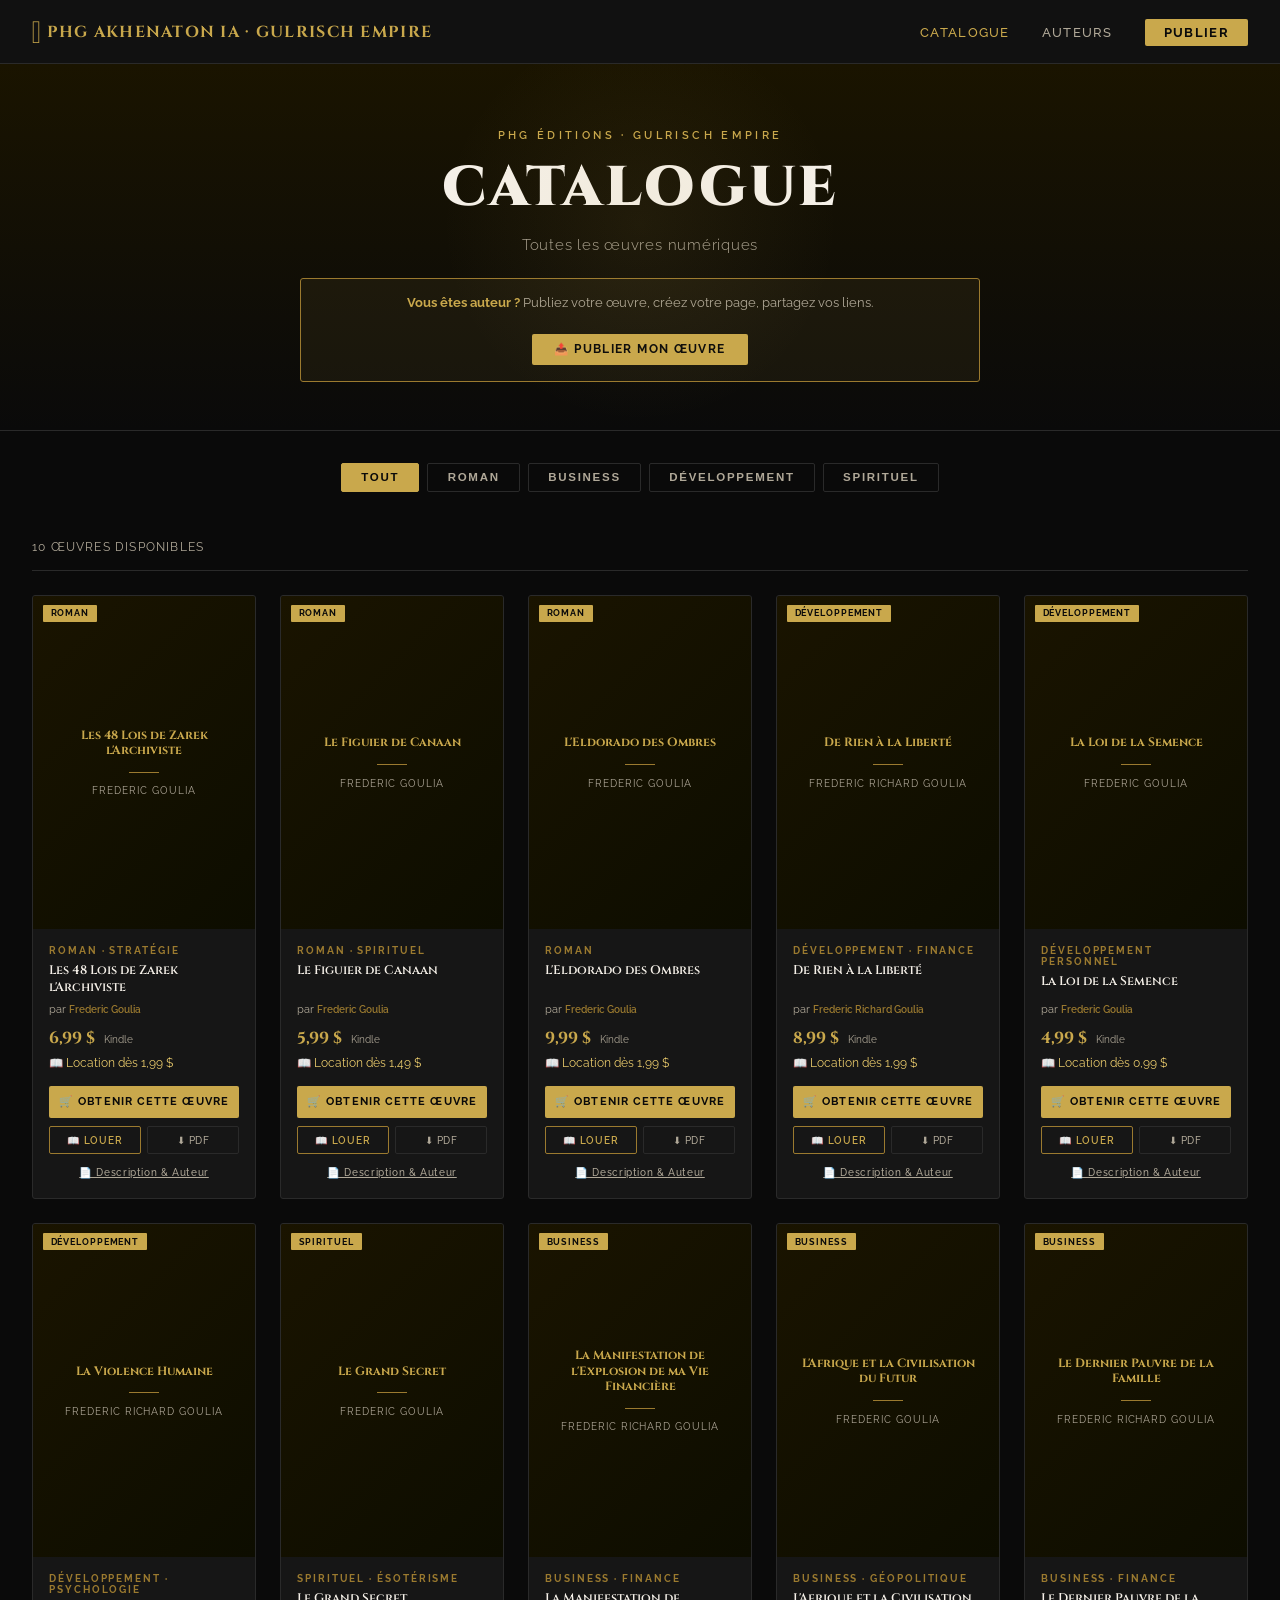
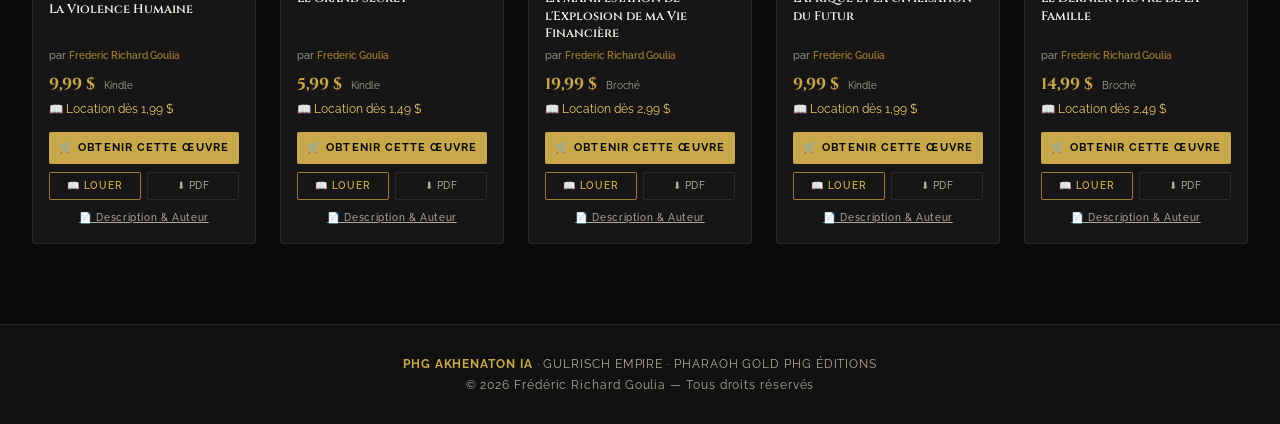
==== commit c2e0b975: "fix: correct modal nesting in catalogue.html fix: correct modal nesting — close #desc-modal before #" ====
--- a/pages/catalogue.html
+++ b/pages/catalogue.html
@@ -121,8 +121,6 @@
     .rent-price { font-size: 0.72rem; color: var(--gold-light); }
 
     .card-actions { display: flex; flex-direction: column; gap: 0.5rem; padding: 0 1rem 1rem; }
-
-    /* PRIMARY ACTION — achat direct sur PHG */
     .btn-buy-here {
       display: block; background: var(--gold); color: var(--black);
       font-size: 0.68rem; font-weight: 700; letter-spacing: 0.1em; text-transform: uppercase;
@@ -130,7 +128,6 @@
       border-radius: 2px; transition: background 0.2s; border: none; cursor: pointer; font-family: var(--font-body);
     }
     .btn-buy-here:hover { background: var(--gold-light); }
-
     .card-actions-row { display: flex; gap: 0.4rem; }
     .btn-rent {
       flex: 1; background: transparent; color: var(--gold);
@@ -148,7 +145,6 @@
       cursor: pointer; transition: all 0.2s; text-decoration: none; display: block;
     }
     .btn-download:hover { color: var(--white); border-color: var(--white-muted); }
-
     .btn-desc {
       background: transparent; color: var(--white-muted); border: none;
       font-family: var(--font-body); font-size: 0.64rem; font-weight: 500;
@@ -156,12 +152,9 @@
       cursor: pointer; text-decoration: underline; transition: color 0.2s;
     }
     .btn-desc:hover { color: var(--gold-light); }
-
     .book-card.hidden { display: none; }
 
-    /* ══════════════════════════════════
-       MODAL BASE
-    ══════════════════════════════════ */
+    /* MODAL BASE */
     .modal-overlay {
       display: none; position: fixed; inset: 0;
       background: rgba(0,0,0,0.90); z-index: 999;
@@ -180,11 +173,8 @@
     }
     .modal-close:hover { color: var(--white); }
 
-    /* ══════════════════════════════════
-       FICHE ŒUVRE (description)
-    ══════════════════════════════════ */
+    /* FICHE OEUVRE */
     #desc-modal .modal { max-width: 680px; padding: 0; overflow: hidden; }
-
     .desc-hero {
       background: linear-gradient(135deg, #1A1400, #0D0D00);
       padding: 2rem 2rem 1.5rem;
@@ -211,7 +201,6 @@
     .desc-price-main { font-family: var(--font-display); font-size: 1.3rem; font-weight: 700; color: var(--gold); }
     .desc-price-main small { font-size: 0.65rem; font-family: var(--font-body); color: var(--white-muted); font-weight: 400; margin-left: 0.3rem; }
     .desc-rent-info { font-size: 0.72rem; color: var(--gold-light); }
-
     .desc-body { padding: 1.5rem 2rem; }
 
     /* TABS */
@@ -224,7 +213,6 @@
     .desc-tab.active { color: var(--gold); border-bottom-color: var(--gold); }
     .desc-tab-content { display: none; }
     .desc-tab-content.active { display: block; }
-
     .desc-text { font-size: 0.87rem; color: var(--white-muted); line-height: 1.9; }
     .desc-tags { display: flex; flex-wrap: wrap; gap: 0.4rem; margin-top: 1.2rem; }
     .desc-tag { font-size: 0.62rem; font-weight: 600; letter-spacing: 0.1em; text-transform: uppercase; color: var(--gold-dark); border: 1px solid var(--black-border); padding: 0.2rem 0.6rem; border-radius: 1px; }
@@ -246,7 +234,7 @@
     .author-ext-link .link-url { font-size: 0.65rem; color: var(--white-muted); margin-top: 0.1rem; }
     .author-ext-link:hover .link-label { color: var(--gold); }
 
-    /* ACCÈS TAB */
+    /* ACCES TAB */
     .access-options { display: flex; flex-direction: column; gap: 0.8rem; }
     .access-option {
       border: 1px solid var(--black-border); border-radius: 3px; padding: 1rem 1.2rem;
@@ -272,9 +260,7 @@
     .access-divider::before { content: ''; position: absolute; left: 0; right: 0; top: 50%; height: 1px; background: var(--black-border); z-index: 0; }
     .access-divider span { background: var(--black-card); padding: 0 0.8rem; position: relative; z-index: 1; color: var(--white-muted); }
 
-    /* ══════════════════════════════════
-       RENT MODAL
-    ══════════════════════════════════ */
+    /* RENT MODAL */
     #rent-modal .modal { max-width: 420px; }
     .modal h2 { font-family: var(--font-display); font-size: 1.1rem; color: var(--gold); margin-bottom: 0.5rem; }
     .modal-book-title { font-size: 0.82rem; color: var(--white-muted); margin-bottom: 1.5rem; line-height: 1.4; }
@@ -294,18 +280,14 @@
     .btn-confirm:hover { background: var(--gold-light); }
     .modal-note { font-size: 0.65rem; color: var(--white-muted); text-align: center; margin-top: 0.8rem; line-height: 1.5; }
 
-    /* ══════════════════════════════════
-       UPLOAD MODAL
-    ══════════════════════════════════ */
+    /* UPLOAD MODAL */
     #upload-modal .modal { max-width: 520px; }
     .upload-steps { display: flex; gap: 0; margin-bottom: 1.5rem; border-bottom: 1px solid var(--black-border); }
     .upload-step-label { font-size: 0.65rem; font-weight: 600; letter-spacing: 0.1em; text-transform: uppercase; color: var(--white-muted); padding: 0.5rem 1rem; border-bottom: 2px solid transparent; margin-bottom: -1px; }
     .upload-step-label.active { color: var(--gold); border-bottom-color: var(--gold); }
     .upload-step-label.done { color: var(--gold-dark); }
-
     .upload-step { display: none; }
     .upload-step.active { display: block; }
-
     .upload-zone {
       border: 2px dashed var(--gold-dark); border-radius: 3px; padding: 2.5rem 2rem;
       text-align: center; cursor: pointer; transition: border-color 0.2s, background 0.2s;
@@ -317,7 +299,6 @@
     .upload-zone p { font-size: 0.78rem; color: var(--white-muted); line-height: 1.6; }
     .upload-zone input[type="file"] { display: none; }
     .upload-file-name { font-size: 0.8rem; color: var(--gold); margin-top: 0.5rem; font-weight: 600; }
-
     .form-group { display: flex; flex-direction: column; gap: 0.15rem; margin-bottom: 0.8rem; }
     .form-label { font-size: 0.65rem; font-weight: 600; letter-spacing: 0.1em; text-transform: uppercase; color: var(--white-muted); }
     .form-input {
@@ -328,16 +309,12 @@
     .form-input:focus { border-color: var(--gold-dark); }
     select.form-input option { background: #1A1A1A; }
     textarea.form-input { resize: vertical; min-height: 90px; line-height: 1.7; }
-
-    /* Site/liens auteur */
     .links-section { margin-top: 0.5rem; }
     .links-section .link-row { display: flex; gap: 0.5rem; margin-bottom: 0.5rem; }
     .link-row .form-input { flex: 1; }
     .link-row select.form-input { max-width: 120px; }
     .btn-add-link { background: transparent; border: 1px dashed var(--gold-dark); color: var(--gold-dark); font-family: var(--font-body); font-size: 0.7rem; padding: 0.4rem 0.8rem; border-radius: 2px; cursor: pointer; transition: all 0.2s; }
     .btn-add-link:hover { border-color: var(--gold); color: var(--gold); }
-
-    /* Access options for upload */
     .access-toggles { display: flex; flex-direction: column; gap: 0.6rem; }
     .toggle-row {
       display: flex; align-items: center; justify-content: space-between;
@@ -356,19 +333,17 @@
     .price-inline.show { display: flex; gap: 0.5rem; align-items: center; }
     .price-inline .form-input { max-width: 120px; }
     .price-inline span { font-size: 0.75rem; color: var(--white-muted); }
-
     .upload-progress { display: none; margin: 1rem 0; }
     .progress-bar { height: 4px; background: var(--black-border); border-radius: 2px; overflow: hidden; }
     .progress-fill { height: 100%; background: var(--gold); width: 0%; transition: width 0.3s; }
     .progress-text { font-size: 0.7rem; color: var(--white-muted); margin-top: 0.5rem; text-align: center; }
-
     .upload-nav { display: flex; gap: 0.7rem; margin-top: 1.5rem; }
     .btn-next { flex: 1; background: var(--gold); color: var(--black); border: none; font-family: var(--font-body); font-size: 0.78rem; font-weight: 700; letter-spacing: 0.1em; text-transform: uppercase; padding: 0.8rem; border-radius: 2px; cursor: pointer; transition: background 0.2s; }
     .btn-next:hover { background: var(--gold-light); }
     .btn-prev { background: transparent; color: var(--white-muted); border: 1px solid var(--black-border); font-family: var(--font-body); font-size: 0.78rem; padding: 0.8rem 1.2rem; border-radius: 2px; cursor: pointer; transition: all 0.2s; }
     .btn-prev:hover { color: var(--white); border-color: var(--white-muted); }
 
-    /* ══ AVIS ══ */
+    /* AVIS */
     .reviews-summary { display: flex; align-items: center; gap: 1.5rem; margin-bottom: 1.5rem; padding: 1rem 1.2rem; background: rgba(201,168,76,0.04); border: 1px solid var(--black-border); border-radius: 3px; }
     .reviews-score { text-align: center; }
     .reviews-score .score-big { font-family: var(--font-display); font-size: 2.8rem; font-weight: 900; color: var(--gold); line-height: 1; }
@@ -380,7 +355,6 @@
     .bar-track { flex: 1; height: 5px; background: var(--black-border); border-radius: 3px; overflow: hidden; }
     .bar-fill { height: 100%; background: var(--gold); border-radius: 3px; transition: width 0.6s ease; }
     .bar-pct { font-size: 0.6rem; color: var(--white-muted); width: 28px; }
-
     .review-list { display: flex; flex-direction: column; gap: 1rem; margin-bottom: 1.2rem; }
     .review-item { border: 1px solid var(--black-border); border-radius: 3px; padding: 1rem 1.2rem; }
     .review-header { display: flex; align-items: center; justify-content: space-between; margin-bottom: 0.5rem; flex-wrap: wrap; gap: 0.4rem; }
@@ -391,7 +365,6 @@
     .review-stars { font-size: 0.85rem; letter-spacing: 0.03em; }
     .review-text { font-size: 0.82rem; color: var(--white-muted); line-height: 1.75; }
     .review-verified { font-size: 0.62rem; color: var(--gold-dark); font-weight: 600; letter-spacing: 0.08em; text-transform: uppercase; margin-top: 0.5rem; }
-
     .review-form { border: 1px solid var(--black-border); border-radius: 3px; padding: 1.2rem; background: rgba(201,168,76,0.02); }
     .review-form h4 { font-family: var(--font-display); font-size: 0.85rem; color: var(--white); margin-bottom: 1rem; }
     .star-picker { display: flex; gap: 0.3rem; margin-bottom: 0.8rem; }
@@ -454,8 +427,8 @@
       <div class="book-info"><div class="book-category">Roman · Stratégie</div><div class="book-title" onclick="openDesc(0)">Les 48 Lois de Zarek l'Archiviste</div><div class="book-author">par <a class="author-link" onclick="openDesc(0,1)">Frederic Goulia</a></div><div class="book-price">6,99 $ <span>Kindle</span></div><div class="rent-price">📖 Location dès 1,99 $</div></div>
       <div class="card-actions">
         <button class="btn-buy-here" onclick="openDesc(0,2)">🛒 Obtenir cette œuvre</button>
-        <div class="card-actions-row"><button class="btn-rent" onclick="openRentModal('Les 48 Lois de Zarek l\'Archiviste')">📖 Louer</button><a class="btn-download" href="https://pub-phgedition.r2.dev/livres/zarek-archiviste.pdf" download>⬇ PDF</a></div>
-        <button class="btn-desc" onclick="openDesc(0)">📄 Description & Auteur</button>
+        <div class="card-actions-row"><button class="btn-rent" onclick="openRentModal('Les 48 Lois de Zarek l\'Archiviste')">📖 Louer</button><a class="btn-download" href="https://pub-1eeb31517baa4733a5ce9d63ac6a98aa.r2.dev/livres/zarek-archiviste.pdf" download>⬇ PDF</a></div>
+        <button class="btn-desc" onclick="openDesc(0)">📄 Description &amp; Auteur</button>
       </div>
     </div>
 
@@ -464,8 +437,8 @@
       <div class="book-info"><div class="book-category">Roman · Spirituel</div><div class="book-title" onclick="openDesc(1)">Le Figuier de Canaan</div><div class="book-author">par <a class="author-link" onclick="openDesc(1,1)">Frederic Goulia</a></div><div class="book-price">5,99 $ <span>Kindle</span></div><div class="rent-price">📖 Location dès 1,49 $</div></div>
       <div class="card-actions">
         <button class="btn-buy-here" onclick="openDesc(1,2)">🛒 Obtenir cette œuvre</button>
-        <div class="card-actions-row"><button class="btn-rent" onclick="openRentModal('Le Figuier de Canaan')">📖 Louer</button><a class="btn-download" href="https://pub-phgedition.r2.dev/livres/figuier-canaan.pdf" download>⬇ PDF</a></div>
-        <button class="btn-desc" onclick="openDesc(1)">📄 Description & Auteur</button>
+        <div class="card-actions-row"><button class="btn-rent" onclick="openRentModal('Le Figuier de Canaan')">📖 Louer</button><a class="btn-download" href="https://pub-1eeb31517baa4733a5ce9d63ac6a98aa.r2.dev/livres/figuier-de-canaan.pdf" download>⬇ PDF</a></div>
+        <button class="btn-desc" onclick="openDesc(1)">📄 Description &amp; Auteur</button>
       </div>
     </div>
 
@@ -474,8 +447,8 @@
       <div class="book-info"><div class="book-category">Roman</div><div class="book-title" onclick="openDesc(2)">L'Eldorado des Ombres</div><div class="book-author">par <a class="author-link" onclick="openDesc(2,1)">Frederic Goulia</a></div><div class="book-price">9,99 $ <span>Kindle</span></div><div class="rent-price">📖 Location dès 1,99 $</div></div>
       <div class="card-actions">
         <button class="btn-buy-here" onclick="openDesc(2,2)">🛒 Obtenir cette œuvre</button>
-        <div class="card-actions-row"><button class="btn-rent" onclick="openRentModal('L\'Eldorado des Ombres')">📖 Louer</button><a class="btn-download" href="https://pub-phgedition.r2.dev/livres/eldorado-ombres.pdf" download>⬇ PDF</a></div>
-        <button class="btn-desc" onclick="openDesc(2)">📄 Description & Auteur</button>
+        <div class="card-actions-row"><button class="btn-rent" onclick="openRentModal('L\'Eldorado des Ombres')">📖 Louer</button><a class="btn-download" href="https://pub-1eeb31517baa4733a5ce9d63ac6a98aa.r2.dev/livres/eldorado-ombres.pdf" download>⬇ PDF</a></div>
+        <button class="btn-desc" onclick="openDesc(2)">📄 Description &amp; Auteur</button>
       </div>
     </div>
 
@@ -484,8 +457,8 @@
       <div class="book-info"><div class="book-category">Développement · Finance</div><div class="book-title" onclick="openDesc(3)">De Rien à la Liberté</div><div class="book-author">par <a class="author-link" onclick="openDesc(3,1)">Frederic Richard Goulia</a></div><div class="book-price">8,99 $ <span>Kindle</span></div><div class="rent-price">📖 Location dès 1,99 $</div></div>
       <div class="card-actions">
         <button class="btn-buy-here" onclick="openDesc(3,2)">🛒 Obtenir cette œuvre</button>
-        <div class="card-actions-row"><button class="btn-rent" onclick="openRentModal('De Rien à la Liberté')">📖 Louer</button><a class="btn-download" href="https://pub-phgedition.r2.dev/livres/de-rien-a-la-liberte.pdf" download>⬇ PDF</a></div>
-        <button class="btn-desc" onclick="openDesc(3)">📄 Description & Auteur</button>
+        <div class="card-actions-row"><button class="btn-rent" onclick="openRentModal('De Rien à la Liberté')">📖 Louer</button><a class="btn-download" href="https://pub-1eeb31517baa4733a5ce9d63ac6a98aa.r2.dev/livres/de-rien-à-la-liberté.pdf" download>⬇ PDF</a></div>
+        <button class="btn-desc" onclick="openDesc(3)">📄 Description &amp; Auteur</button>
       </div>
     </div>
 
@@ -494,8 +467,8 @@
       <div class="book-info"><div class="book-category">Développement Personnel</div><div class="book-title" onclick="openDesc(4)">La Loi de la Semence</div><div class="book-author">par <a class="author-link" onclick="openDesc(4,1)">Frederic Goulia</a></div><div class="book-price">4,99 $ <span>Kindle</span></div><div class="rent-price">📖 Location dès 0,99 $</div></div>
       <div class="card-actions">
         <button class="btn-buy-here" onclick="openDesc(4,2)">🛒 Obtenir cette œuvre</button>
-        <div class="card-actions-row"><button class="btn-rent" onclick="openRentModal('La Loi de la Semence')">📖 Louer</button><a class="btn-download" href="https://pub-phgedition.r2.dev/livres/loi-semence.pdf" download>⬇ PDF</a></div>
-        <button class="btn-desc" onclick="openDesc(4)">📄 Description & Auteur</button>
+        <div class="card-actions-row"><button class="btn-rent" onclick="openRentModal('La Loi de la Semence')">📖 Louer</button><a class="btn-download" href="https://pub-1eeb31517baa4733a5ce9d63ac6a98aa.r2.dev/livres/loi-semence.pdf" download>⬇ PDF</a></div>
+        <button class="btn-desc" onclick="openDesc(4)">📄 Description &amp; Auteur</button>
       </div>
     </div>
 
@@ -504,8 +477,8 @@
       <div class="book-info"><div class="book-category">Développement · Psychologie</div><div class="book-title" onclick="openDesc(5)">La Violence Humaine</div><div class="book-author">par <a class="author-link" onclick="openDesc(5,1)">Frederic Richard Goulia</a></div><div class="book-price">9,99 $ <span>Kindle</span></div><div class="rent-price">📖 Location dès 1,99 $</div></div>
       <div class="card-actions">
         <button class="btn-buy-here" onclick="openDesc(5,2)">🛒 Obtenir cette œuvre</button>
-        <div class="card-actions-row"><button class="btn-rent" onclick="openRentModal('La Violence Humaine')">📖 Louer</button><a class="btn-download" href="https://pub-phgedition.r2.dev/livres/violence-humaine.pdf" download>⬇ PDF</a></div>
-        <button class="btn-desc" onclick="openDesc(5)">📄 Description & Auteur</button>
+        <div class="card-actions-row"><button class="btn-rent" onclick="openRentModal('La Violence Humaine')">📖 Louer</button><a class="btn-download" href="https://pub-1eeb31517baa4733a5ce9d63ac6a98aa.r2.dev/livres/violence-humaine.pdf" download>⬇ PDF</a></div>
+        <button class="btn-desc" onclick="openDesc(5)">📄 Description &amp; Auteur</button>
       </div>
     </div>
 
@@ -514,8 +487,8 @@
       <div class="book-info"><div class="book-category">Spirituel · Ésotérisme</div><div class="book-title" onclick="openDesc(6)">Le Grand Secret</div><div class="book-author">par <a class="author-link" onclick="openDesc(6,1)">Frederic Goulia</a></div><div class="book-price">5,99 $ <span>Kindle</span></div><div class="rent-price">📖 Location dès 1,49 $</div></div>
       <div class="card-actions">
         <button class="btn-buy-here" onclick="openDesc(6,2)">🛒 Obtenir cette œuvre</button>
-        <div class="card-actions-row"><button class="btn-rent" onclick="openRentModal('Le Grand Secret')">📖 Louer</button><a class="btn-download" href="https://pub-phgedition.r2.dev/livres/grand-secret.pdf" download>⬇ PDF</a></div>
-        <button class="btn-desc" onclick="openDesc(6)">📄 Description & Auteur</button>
+        <div class="card-actions-row"><button class="btn-rent" onclick="openRentModal('Le Grand Secret')">📖 Louer</button><a class="btn-download" href="https://pub-1eeb31517baa4733a5ce9d63ac6a98aa.r2.dev/livres/grand-secret.pdf" download>⬇ PDF</a></div>
+        <button class="btn-desc" onclick="openDesc(6)">📄 Description &amp; Auteur</button>
       </div>
     </div>
 
@@ -524,8 +497,8 @@
       <div class="book-info"><div class="book-category">Business · Finance</div><div class="book-title" onclick="openDesc(7)">La Manifestation de l'Explosion de ma Vie Financière</div><div class="book-author">par <a class="author-link" onclick="openDesc(7,1)">Frederic Richard Goulia</a></div><div class="book-price">19,99 $ <span>Broché</span></div><div class="rent-price">📖 Location dès 2,99 $</div></div>
       <div class="card-actions">
         <button class="btn-buy-here" onclick="openDesc(7,2)">🛒 Obtenir cette œuvre</button>
-        <div class="card-actions-row"><button class="btn-rent" onclick="openRentModal('La Manifestation de l\'Explosion')">📖 Louer</button><a class="btn-download" href="https://pub-phgedition.r2.dev/livres/manifestation-explosion.pdf" download>⬇ PDF</a></div>
-        <button class="btn-desc" onclick="openDesc(7)">📄 Description & Auteur</button>
+        <div class="card-actions-row"><button class="btn-rent" onclick="openRentModal('La Manifestation de l\'Explosion')">📖 Louer</button><a class="btn-download" href="https://pub-1eeb31517baa4733a5ce9d63ac6a98aa.r2.dev/livres/manifestation-explosion.pdf" download>⬇ PDF</a></div>
+        <button class="btn-desc" onclick="openDesc(7)">📄 Description &amp; Auteur</button>
       </div>
     </div>
 
@@ -534,8 +507,8 @@
       <div class="book-info"><div class="book-category">Business · Géopolitique</div><div class="book-title" onclick="openDesc(8)">L'Afrique et la Civilisation du Futur</div><div class="book-author">par <a class="author-link" onclick="openDesc(8,1)">Frederic Goulia</a></div><div class="book-price">9,99 $ <span>Kindle</span></div><div class="rent-price">📖 Location dès 1,99 $</div></div>
       <div class="card-actions">
         <button class="btn-buy-here" onclick="openDesc(8,2)">🛒 Obtenir cette œuvre</button>
-        <div class="card-actions-row"><button class="btn-rent" onclick="openRentModal('L\'Afrique et la Civilisation du Futur')">📖 Louer</button><a class="btn-download" href="https://pub-phgedition.r2.dev/livres/afrique-civilisation-futur.pdf" download>⬇ PDF</a></div>
-        <button class="btn-desc" onclick="openDesc(8)">📄 Description & Auteur</button>
+        <div class="card-actions-row"><button class="btn-rent" onclick="openRentModal('L\'Afrique et la Civilisation du Futur')">📖 Louer</button><a class="btn-download" href="https://pub-1eeb31517baa4733a5ce9d63ac6a98aa.r2.dev/livres/afrique-civilisation-futur.pdf" download>⬇ PDF</a></div>
+        <button class="btn-desc" onclick="openDesc(8)">📄 Description &amp; Auteur</button>
       </div>
     </div>
 
@@ -544,15 +517,15 @@
       <div class="book-info"><div class="book-category">Business · Finance</div><div class="book-title" onclick="openDesc(9)">Le Dernier Pauvre de la Famille</div><div class="book-author">par <a class="author-link" onclick="openDesc(9,1)">Frederic Richard Goulia</a></div><div class="book-price">14,99 $ <span>Broché</span></div><div class="rent-price">📖 Location dès 2,49 $</div></div>
       <div class="card-actions">
         <button class="btn-buy-here" onclick="openDesc(9,2)">🛒 Obtenir cette œuvre</button>
-        <div class="card-actions-row"><button class="btn-rent" onclick="openRentModal('Le Dernier Pauvre de la Famille')">📖 Louer</button><a class="btn-download" href="https://pub-phgedition.r2.dev/livres/dernier-pauvre-famille.pdf" download>⬇ PDF</a></div>
-        <button class="btn-desc" onclick="openDesc(9)">📄 Description & Auteur</button>
+        <div class="card-actions-row"><button class="btn-rent" onclick="openRentModal('Le Dernier Pauvre de la Famille')">📖 Louer</button><a class="btn-download" href="https://pub-1eeb31517baa4733a5ce9d63ac6a98aa.r2.dev/livres/dernier-pauvre-famille.pdf" download>⬇ PDF</a></div>
+        <button class="btn-desc" onclick="openDesc(9)">📄 Description &amp; Auteur</button>
       </div>
     </div>
 
   </div>
 </section>
 
-<!-- ══ MODAL FICHE ŒUVRE ══ -->
+<!-- ══ MODAL FICHE OEUVRE ══ -->
 <div class="modal-overlay" id="desc-modal">
   <div class="modal">
     <button class="modal-close" onclick="closeDesc()">✕</button>
@@ -620,8 +593,12 @@
           <button class="btn-submit-review" onclick="submitReview()">Publier mon avis</button>
           <div class="review-success" id="review-success">✅ Merci pour votre avis ! Il sera affiché après modération.</div>
         </div>
-      </div>
-
+      </div><!-- /#tab-reviews -->
+    </div><!-- /.desc-body -->
+  </div><!-- /.modal -->
+</div><!-- /#desc-modal ✅ -->
+
+<!-- ══ MODAL LOCATION ══ -->
 <div class="modal-overlay" id="rent-modal">
   <div class="modal">
     <button class="modal-close" onclick="closeRentModal()">✕</button>
@@ -636,7 +613,7 @@
     <button class="btn-confirm" onclick="confirmRent()">Confirmer et payer</button>
     <p class="modal-note">Paiement sécurisé via Stripe. Accès envoyé par email immédiatement.</p>
   </div>
-</div>
+</div><!-- /#rent-modal ✅ -->
 
 <!-- ══ MODAL PUBLICATION ══ -->
 <div class="modal-overlay" id="upload-modal">
@@ -650,7 +627,7 @@
       <span class="upload-step-label" id="step-label-3">④ Accès &amp; Prix</span>
     </div>
 
-    <!-- ÉTAPE 1 : Fichier -->
+    <!-- ÉTAPE 1 -->
     <div class="upload-step active" id="upload-step-0">
       <div class="upload-zone" id="upload-zone" onclick="document.getElementById('file-input').click()">
         <div class="upload-icon-big">📁</div>
@@ -662,7 +639,7 @@
       <div class="upload-nav"><button class="btn-next" onclick="nextStep()">Continuer →</button></div>
     </div>
 
-    <!-- ÉTAPE 2 : Informations -->
+    <!-- ÉTAPE 2 -->
     <div class="upload-step" id="upload-step-1">
       <div class="form-group"><label class="form-label">Titre de l'œuvre *</label><input class="form-input" id="up-title" type="text" placeholder="Le titre complet" /></div>
       <div class="form-group"><label class="form-label">Sous-titre (optionnel)</label><input class="form-input" id="up-subtitle" type="text" placeholder="Sous-titre ou accroche" /></div>
@@ -674,7 +651,7 @@
       <div class="upload-nav"><button class="btn-prev" onclick="prevStep()">← Retour</button><button class="btn-next" onclick="nextStep()">Continuer →</button></div>
     </div>
 
-    <!-- ÉTAPE 3 : Auteur & Liens -->
+    <!-- ÉTAPE 3 -->
     <div class="upload-step" id="upload-step-2">
       <div class="form-group"><label class="form-label">Nom de l'auteur *</label><input class="form-input" id="up-author" type="text" placeholder="Votre nom complet" /></div>
       <div class="form-group"><label class="form-label">Biographie courte</label><textarea class="form-input" id="up-bio" placeholder="Qui êtes-vous ? Votre parcours, vos thèmes de prédilection…" style="min-height:70px;"></textarea></div>
@@ -690,7 +667,7 @@
       <div class="upload-nav"><button class="btn-prev" onclick="prevStep()">← Retour</button><button class="btn-next" onclick="nextStep()">Continuer →</button></div>
     </div>
 
-    <!-- ÉTAPE 4 : Accès & Prix -->
+    <!-- ÉTAPE 4 -->
     <div class="upload-step" id="upload-step-3">
       <div style="font-size:0.78rem;color:var(--white-muted);margin-bottom:1rem;line-height:1.7;">Choisissez comment les lecteurs peuvent accéder à votre œuvre. Vous pouvez activer plusieurs options.</div>
       <div class="access-toggles">
@@ -718,7 +695,7 @@
       <div class="upload-nav"><button class="btn-prev" onclick="prevStep()">← Retour</button><button class="btn-next" onclick="submitUpload()">✅ Publier mon œuvre</button></div>
     </div>
   </div>
-</div>
+</div><!-- /#upload-modal ✅ -->
 
 <footer>
   <strong>PHG AKHENATON IA</strong> · GULRISCH EMPIRE · PHARAOH GOLD PHG ÉDITIONS<br>
@@ -798,7 +775,7 @@
     access:{ buyHere:true, buyPrice:"14,99 €", rent:true, rentPrice:"2,49 € / 7 jours", stream:true, streamPrice:"1,49 €", free:false, external:[{label:"Amazon Broché",url:"https://www.amazon.fr/dp/B0H1RTKSKG"}] } }
 ];
 
-// ── FILTERS ──
+// FILTERS
 document.querySelectorAll('.filter-btn').forEach(btn => {
   btn.addEventListener('click', () => {
     document.querySelectorAll('.filter-btn').forEach(b => b.classList.remove('active'));
@@ -812,7 +789,7 @@
   });
 });
 
-// ── TABS ──
+// TABS
 let activeTab = 0;
 function switchTab(i) {
   document.querySelectorAll('.desc-tab').forEach((t,idx) => t.classList.toggle('active', idx===i));
@@ -820,7 +797,7 @@
   activeTab = i;
 }
 
-// ── DESC MODAL ──
+// DESC MODAL
 function openDesc(i, tab=0) {
   const b = BOOKS[i];
   document.getElementById('desc-icon').textContent = b.icon;
@@ -831,18 +808,16 @@
   document.getElementById('desc-rent-info').textContent = '📖 Location dès ' + b.rentFrom;
   document.getElementById('desc-text').textContent = b.description;
   document.getElementById('desc-tags').innerHTML = b.tags.map(t=>`<span class="desc-tag">${t}</span>`).join('');
-  // Author tab
   document.getElementById('author-info-name').textContent = b.author;
   document.getElementById('author-info-bio').textContent = b.authorBio;
   document.getElementById('author-links').innerHTML = b.authorLinks.map(l =>
     `<a class="author-ext-link" href="${l.url}" target="_blank" rel="noopener"><span class="link-icon">${l.type}</span><div><div class="link-label">${l.label}</div><div class="link-url">${l.url}</div></div></a>`
   ).join('');
-  // Access tab
   const ac = b.access;
   let html = '';
-  if (ac.buyHere) html += `<div class="access-option primary"><div class="access-opt-info"><div class="access-opt-label">🛒 Acheter sur PHG AKHENATON</div><div class="access-opt-desc">Téléchargement immédiat · Votre achat soutient directement l'auteur</div></div><div class="access-opt-price">${ac.buyPrice}</div><button class="access-opt-btn gold" onclick="alert('Redirection paiement Stripe…')">Acheter</button></div>`;
+  if (ac.buyHere) html += `<div class="access-option primary"><div class="access-opt-info"><div class="access-opt-label">🛒 Acheter sur PHG AKHENATON</div><div class="access-opt-desc">Téléchargement immédiat · Votre achat soutient directement l'auteur</div></div><div class="access-opt-price">${ac.buyPrice}</div><button class="access-opt-btn gold" onclick="stripeCheckout(currentBookIndex, 'achat')">Acheter</button></div>`;
   if (ac.rent) html += `<div class="access-option"><div class="access-opt-info"><div class="access-opt-label">📖 Louer l'œuvre</div><div class="access-opt-desc">Accès complet pendant 7 jours</div></div><div class="access-opt-price">${ac.rentPrice}</div><button class="access-opt-btn outline" onclick="closeDesc();openRentModal('${b.title.replace(/'/g,"\\'")}')">Louer</button></div>`;
-  if (ac.stream) html += `<div class="access-option"><div class="access-opt-info"><div class="access-opt-label">▶ Lire en ligne</div><div class="access-opt-desc">Streaming immédiat, sans téléchargement</div></div><div class="access-opt-price">${ac.streamPrice}</div><button class="access-opt-btn outline" onclick="alert('Redirection streaming…')">Lire</button></div>`;
+  if (ac.stream) html += `<div class="access-option"><div class="access-opt-info"><div class="access-opt-label">▶ Lire en ligne</div><div class="access-opt-desc">Streaming immédiat, sans téléchargement</div></div><div class="access-opt-price">${ac.streamPrice}</div><button class="access-opt-btn outline" onclick="stripeCheckout(currentBookIndex, 'stream')">Lire</button></div>`;
   if (ac.free) html += `<div class="access-option"><div class="access-opt-info"><div class="access-opt-label">🆓 Accès gratuit</div><div class="access-opt-desc">L'auteur offre cette œuvre librement</div></div><div class="access-opt-price">Gratuit</div><a class="access-opt-btn gold" href="#">Télécharger</a></div>`;
   if (ac.external && ac.external.length) {
     html += '<div class="access-divider"><span>aussi disponible sur</span></div>';
@@ -856,18 +831,18 @@
 }
 function closeDesc() { document.getElementById('desc-modal').classList.remove('open'); }
 
-// ── RENT ──
+// RENT
 function openRentModal(title) { document.getElementById('rent-book-title').textContent = title; document.getElementById('rent-modal').classList.add('open'); }
 function closeRentModal() { document.getElementById('rent-modal').classList.remove('open'); }
 function selectRent(el) { document.querySelectorAll('.rent-option').forEach(o=>o.classList.remove('selected')); el.classList.add('selected'); }
 function confirmRent() {
-  const email = document.querySelector('.modal-email').value.trim();
+  const email = document.querySelector('#rent-modal .modal-email').value.trim();
   if (!email||!email.includes('@')) { alert('Email invalide.'); return; }
   const p = document.querySelector('.rent-option.selected .rent-opt-price')?.textContent||'';
   alert('✅ Redirection Stripe ('+p+')…\nAccès envoyé à : '+email); closeRentModal();
 }
 
-// ── UPLOAD (multi-step) ──
+// UPLOAD
 let currentStep = 0;
 function openUploadModal() { currentStep=0; showStep(0); document.getElementById('upload-modal').classList.add('open'); }
 function closeUploadModal() { document.getElementById('upload-modal').classList.remove('open'); }
@@ -877,12 +852,8 @@
     l.classList.toggle('active', i===n); l.classList.toggle('done', i<n);
   });
 }
-function nextStep() {
-  if (currentStep < 3) { currentStep++; showStep(currentStep); }
-}
-function prevStep() {
-  if (currentStep > 0) { currentStep--; showStep(currentStep); }
-}
+function nextStep() { if (currentStep < 3) { currentStep++; showStep(currentStep); } }
+function prevStep() { if (currentStep > 0) { currentStep--; showStep(currentStep); } }
 function handleFileSelect(e) { const f=e.target.files[0]; if(f) document.getElementById('upload-file-name').textContent='✅ '+f.name; }
 const zone = document.getElementById('upload-zone');
 zone.addEventListener('dragover',e=>{e.preventDefault();zone.style.borderColor='var(--gold)';});
@@ -898,8 +869,8 @@
   const price=document.getElementById('price-'+type);
   if(price) price.classList.toggle('show', cb.checked);
 }
+
 const API_URL = 'https://phg-akhenaton-backend-production.up.railway.app';
-
 async function submitUpload() {
   const title  = document.getElementById('up-title').value.trim();
   const author = document.getElementById('up-author').value.trim();
@@ -907,26 +878,19 @@
   if (!title || !author || !email) { alert('Remplissez tous les champs obligatoires (*).'); return; }
   const fileInput = document.getElementById('file-input');
   if (!fileInput.files[0]) { alert('Sélectionnez votre fichier (PDF/EPUB/MOBI).'); return; }
-
   const prog = document.getElementById('upload-progress');
   const fill = document.getElementById('progress-fill');
   const txt  = document.getElementById('progress-text');
-  prog.style.display = 'block';
-  fill.style.width = '10%';
-  txt.textContent = 'Préparation de l\'envoi…';
-
+  prog.style.display = 'block'; fill.style.width = '10%'; txt.textContent = "Préparation de l'envoi…";
   const fd = new FormData();
-  fd.append('fichier',       fileInput.files[0]);
-  fd.append('titre',         title);
-  fd.append('sous_titre',    document.getElementById('up-subtitle').value.trim());
-  fd.append('categorie',     document.getElementById('up-category').value);
-  fd.append('description',   document.getElementById('up-description').value.trim());
-  fd.append('tags',          document.getElementById('up-tags').value.trim());
-  fd.append('auteur',        author);
-  fd.append('biographie',    document.getElementById('up-bio').value.trim());
-  fd.append('email_auteur',  email);
-
-  // Liens auteur
+  fd.append('fichier', fileInput.files[0]); fd.append('titre', title);
+  fd.append('sous_titre', document.getElementById('up-subtitle').value.trim());
+  fd.append('categorie', document.getElementById('up-category').value);
+  fd.append('description', document.getElementById('up-description').value.trim());
+  fd.append('tags', document.getElementById('up-tags').value.trim());
+  fd.append('auteur', author);
+  fd.append('biographie', document.getElementById('up-bio').value.trim());
+  fd.append('email_auteur', email);
   const liens = [];
   document.querySelectorAll('#upload-step-2 .link-row').forEach(row => {
     const type = row.querySelector('select')?.value || '';
@@ -934,45 +898,47 @@
     if (url) liens.push({ type, url });
   });
   fd.append('liens_auteur', JSON.stringify(liens));
-
-  // Accès & Prix
-  const prixAchat  = document.querySelector('#price-buy input')?.value;
-  const prixLoc    = document.querySelector('#price-rent input')?.value;
-  const gratuit    = document.getElementById('toggle-free')?.classList.contains('on');
-  const externe    = document.querySelector('#price-amazon input')?.value.trim() || '';
-  if (prixAchat) fd.append('prix_achat',    prixAchat);
+  const prixAchat = document.querySelector('#price-buy input')?.value;
+  const prixLoc   = document.querySelector('#price-rent input')?.value;
+  const gratuit   = document.getElementById('toggle-free')?.classList.contains('on');
+  const externe   = document.querySelector('#price-amazon input')?.value.trim() || '';
+  if (prixAchat) fd.append('prix_achat', prixAchat);
   if (prixLoc)   fd.append('prix_location', prixLoc);
-  fd.append('acces_gratuit', gratuit);
-  fd.append('lien_externe',  externe);
-
-  // Progression animée
+  fd.append('acces_gratuit', gratuit); fd.append('lien_externe', externe);
   let p = 10;
   const iv = setInterval(() => {
-    p += Math.random() * 8;
-    if (p > 85) clearInterval(iv);
+    p += Math.random() * 8; if (p > 85) clearInterval(iv);
     fill.style.width = Math.min(p, 85) + '%';
     txt.textContent = 'Envoi en cours… ' + Math.round(Math.min(p, 85)) + '%';
   }, 400);
-
   try {
     const res = await fetch(`${API_URL}/upload/oeuvre`, { method: 'POST', body: fd });
     clearInterval(iv);
-    if (!res.ok) {
-      const err = await res.json().catch(() => ({ detail: 'Erreur serveur' }));
-      throw new Error(err.detail || 'Erreur serveur');
-    }
+    if (!res.ok) { const err = await res.json().catch(() => ({ detail: 'Erreur serveur' })); throw new Error(err.detail || 'Erreur serveur'); }
     const data = await res.json();
-    fill.style.width = '100%';
-    txt.textContent = '✅ ' + data.message;
+    fill.style.width = '100%'; txt.textContent = '✅ ' + data.message;
     setTimeout(closeUploadModal, 3000);
   } catch (err) {
-    clearInterval(iv);
-    fill.style.background = '#c0392b';
-    txt.textContent = '❌ ' + err.message;
+    clearInterval(iv); fill.style.background = '#c0392b'; txt.textContent = '❌ ' + err.message;
   }
 }
 
-// ── REVIEWS ──
+// STRIPE
+const BACKEND = 'https://web-production-bca3f.up.railway.app';
+const STRIPE_BOOK_IDS = { 0:'zarek-archiviste', 1:'figuier-de-canaan', 2:'eldorado-ombres', 3:'de-rien-a-la-liberte', 4:'loi-semence', 5:'violence-humaine', 6:'grand-secret', 7:'manifestation-explosion', 8:'afrique-civilisation', 9:'dernier-pauvre-famille' };
+async function stripeCheckout(bookIndex, mode) {
+  const bookId = STRIPE_BOOK_IDS[bookIndex];
+  if (!bookId) { alert('Livre introuvable'); return; }
+  try {
+    const fd = new FormData(); fd.append('book_id', bookId); fd.append('mode', mode);
+    const res = await fetch(BACKEND + '/checkout', { method: 'POST', body: fd });
+    const data = await res.json();
+    if (data.checkout_url) { window.location.href = data.checkout_url; }
+    else { alert('Erreur paiement: ' + JSON.stringify(data)); }
+  } catch(e) { alert('Erreur connexion: ' + e.message); }
+}
+
+// REVIEWS
 const SAMPLE_REVIEWS = {
   0: [
     { name:"Kouamé A.", stars:5, date:"Juin 2026", text:"Un roman stratégique hors du commun. Les 48 lois sont distillées avec une précision chirurgicale dans une fiction épique. Je l'ai relu deux fois.", verified:true },
@@ -988,36 +954,27 @@
     { name:"Christelle O.", stars:4, date:"Mai 2026", text:"Bouleversant. L'auteur ne mâche pas ses mots et c'est ce qui rend ce livre si puissant.", verified:true }
   ]
 };
-// Default sample for books without specific reviews
-const DEFAULT_REVIEWS = [
-  { name:"Lecteur PHG", stars:5, date:"Juin 2026", text:"Une œuvre de qualité qui mérite d'être lue. Frédéric Goulia a encore une fois livré quelque chose d'exceptionnel.", verified:true }
-];
+const DEFAULT_REVIEWS = [{ name:"Lecteur PHG", stars:5, date:"Juin 2026", text:"Une œuvre de qualité qui mérite d'être lue. Frédéric Goulia a encore une fois livré quelque chose d'exceptionnel.", verified:true }];
 
 let currentBookIndex = 0;
 let selectedStar = 0;
-let userReviews = {}; // stored per book index
+let userReviews = {};
 
 function starsHtml(n) { return '⭐'.repeat(n) + '☆'.repeat(5-n); }
-
 function renderReviews(i) {
   const base = SAMPLE_REVIEWS[i] || DEFAULT_REVIEWS;
   const extra = userReviews[i] || [];
   const all = [...extra, ...base];
   const total = all.length;
   const avg = total ? (all.reduce((s,r)=>s+r.stars,0)/total).toFixed(1) : '—';
-
   document.getElementById('rev-score').textContent = avg;
   document.getElementById('rev-stars').textContent = avg >= 1 ? starsHtml(Math.round(parseFloat(avg))) : '—';
-  document.getElementById('rev-count').textContent = total + (total > 1 ? ' avis' : ' avis');
-
-  // bars
+  document.getElementById('rev-count').textContent = total + ' avis';
   const counts = [5,4,3,2,1].map(s => all.filter(r=>r.stars===s).length);
   document.getElementById('rev-bars').innerHTML = [5,4,3,2,1].map((s,idx) => {
     const pct = total ? Math.round(counts[idx]/total*100) : 0;
     return `<div class="bar-row"><span class="bar-label">${s}</span><div class="bar-track"><div class="bar-fill" style="width:${pct}%"></div></div><span class="bar-pct">${pct}%</span></div>`;
   }).join('');
-
-  // list
   document.getElementById('review-list').innerHTML = all.map(r => `
     <div class="review-item">
       <div class="review-header">
@@ -1028,8 +985,6 @@
       ${r.verified ? '<div class="review-verified">✔ Achat vérifié</div>' : ''}
     </div>
   `).join('');
-
-  // reset form
   selectedStar = 0;
   document.querySelectorAll('.star-btn').forEach(b => b.classList.remove('active'));
   document.getElementById('rev-name').value = '';
@@ -1037,25 +992,23 @@
   document.getElementById('review-success').style.display = 'none';
   document.getElementById('review-form').style.display = 'block';
 }
-
 function pickStar(n) {
   selectedStar = n;
   document.querySelectorAll('.star-btn').forEach(b => b.classList.toggle('active', parseInt(b.dataset.v) <= n));
 }
-
 function submitReview() {
   const name = document.getElementById('rev-name').value.trim();
   const text = document.getElementById('rev-text').value.trim();
   if (!name || !text) { alert('Veuillez remplir votre prénom et votre avis.'); return; }
   if (!selectedStar) { alert('Veuillez choisir une note (étoiles).'); return; }
   if (!userReviews[currentBookIndex]) userReviews[currentBookIndex] = [];
-  userReviews[currentBookIndex].unshift({ name, stars: selectedStar, date: 'Aujourd\'hui', text, verified: false });
+  userReviews[currentBookIndex].unshift({ name, stars: selectedStar, date: "Aujourd'hui", text, verified: false });
   renderReviews(currentBookIndex);
   document.getElementById('review-form').style.display = 'none';
   document.getElementById('review-success').style.display = 'block';
 }
 
-// ── CLOSE ON OVERLAY ──
+// CLOSE ON OVERLAY CLICK
 ['desc-modal','rent-modal','upload-modal'].forEach(id=>{
   document.getElementById(id).addEventListener('click',function(e){if(e.target===this)this.classList.remove('open');});
 });
